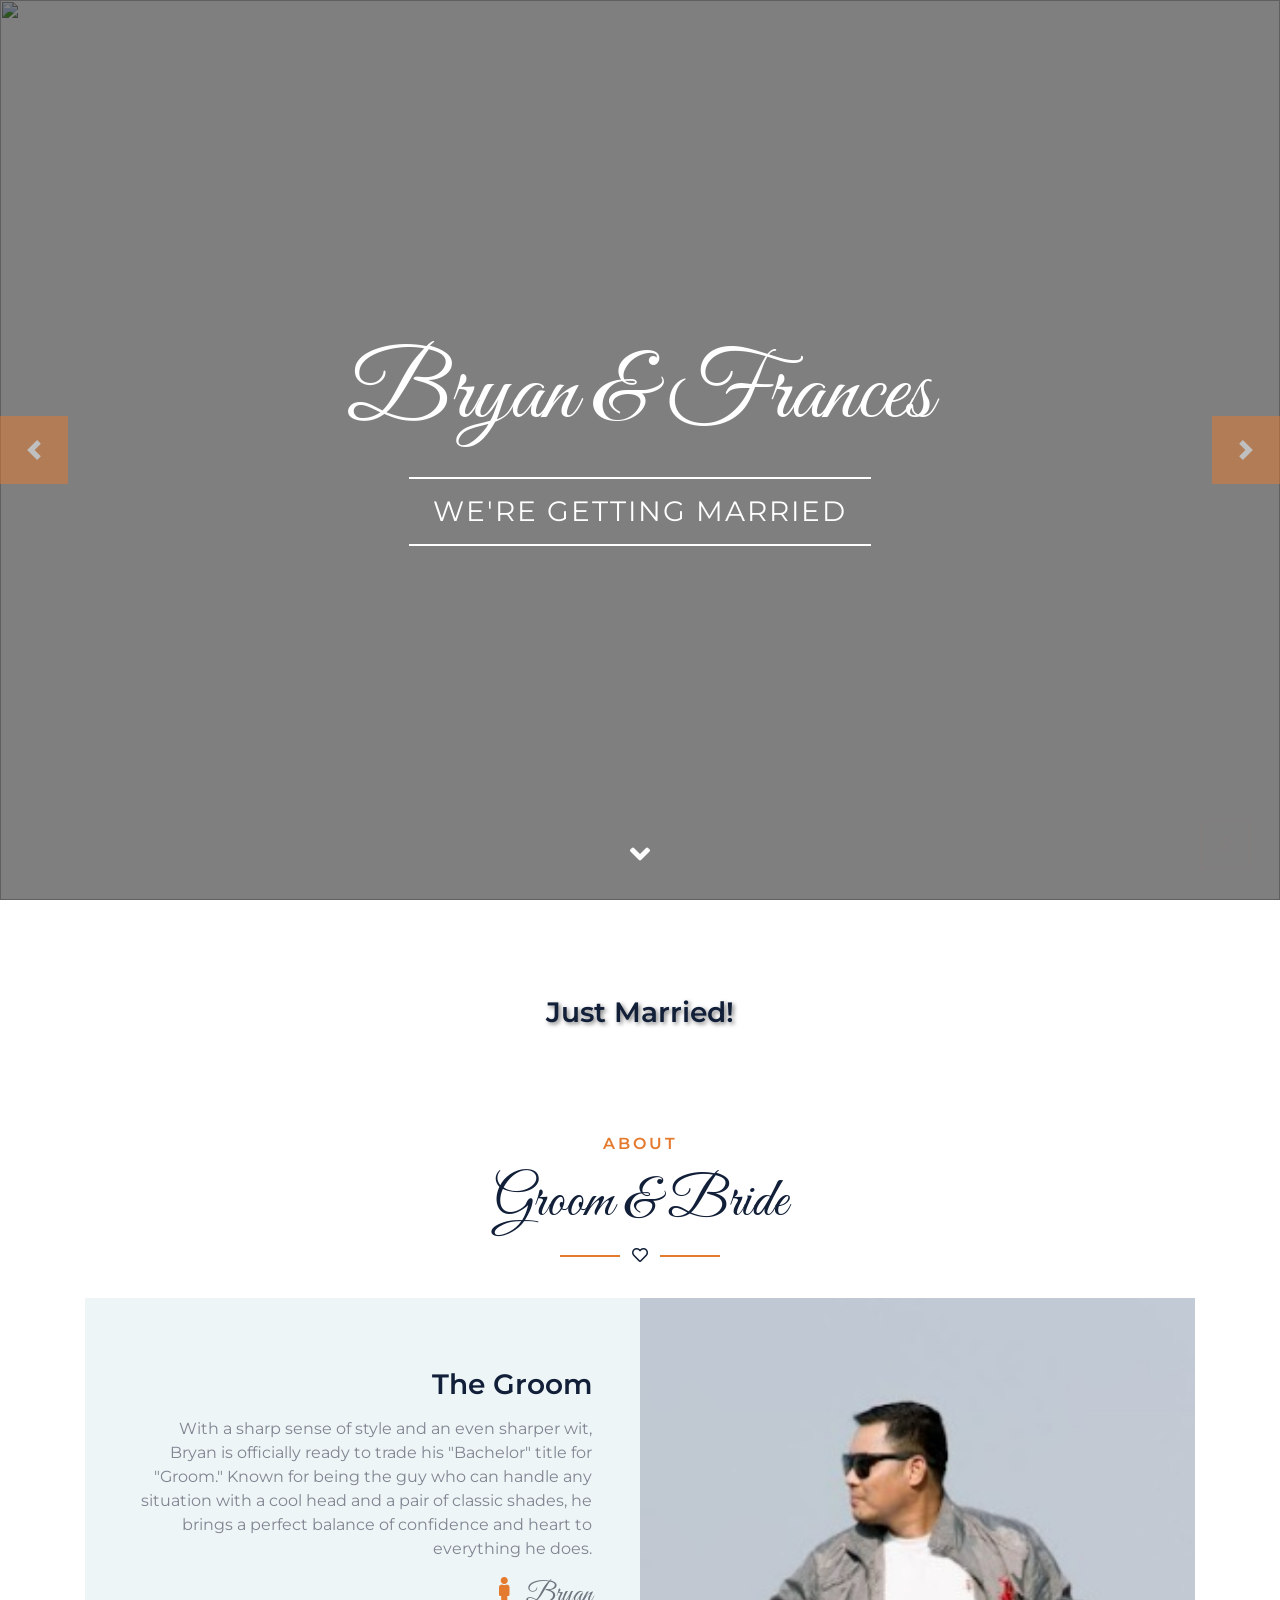
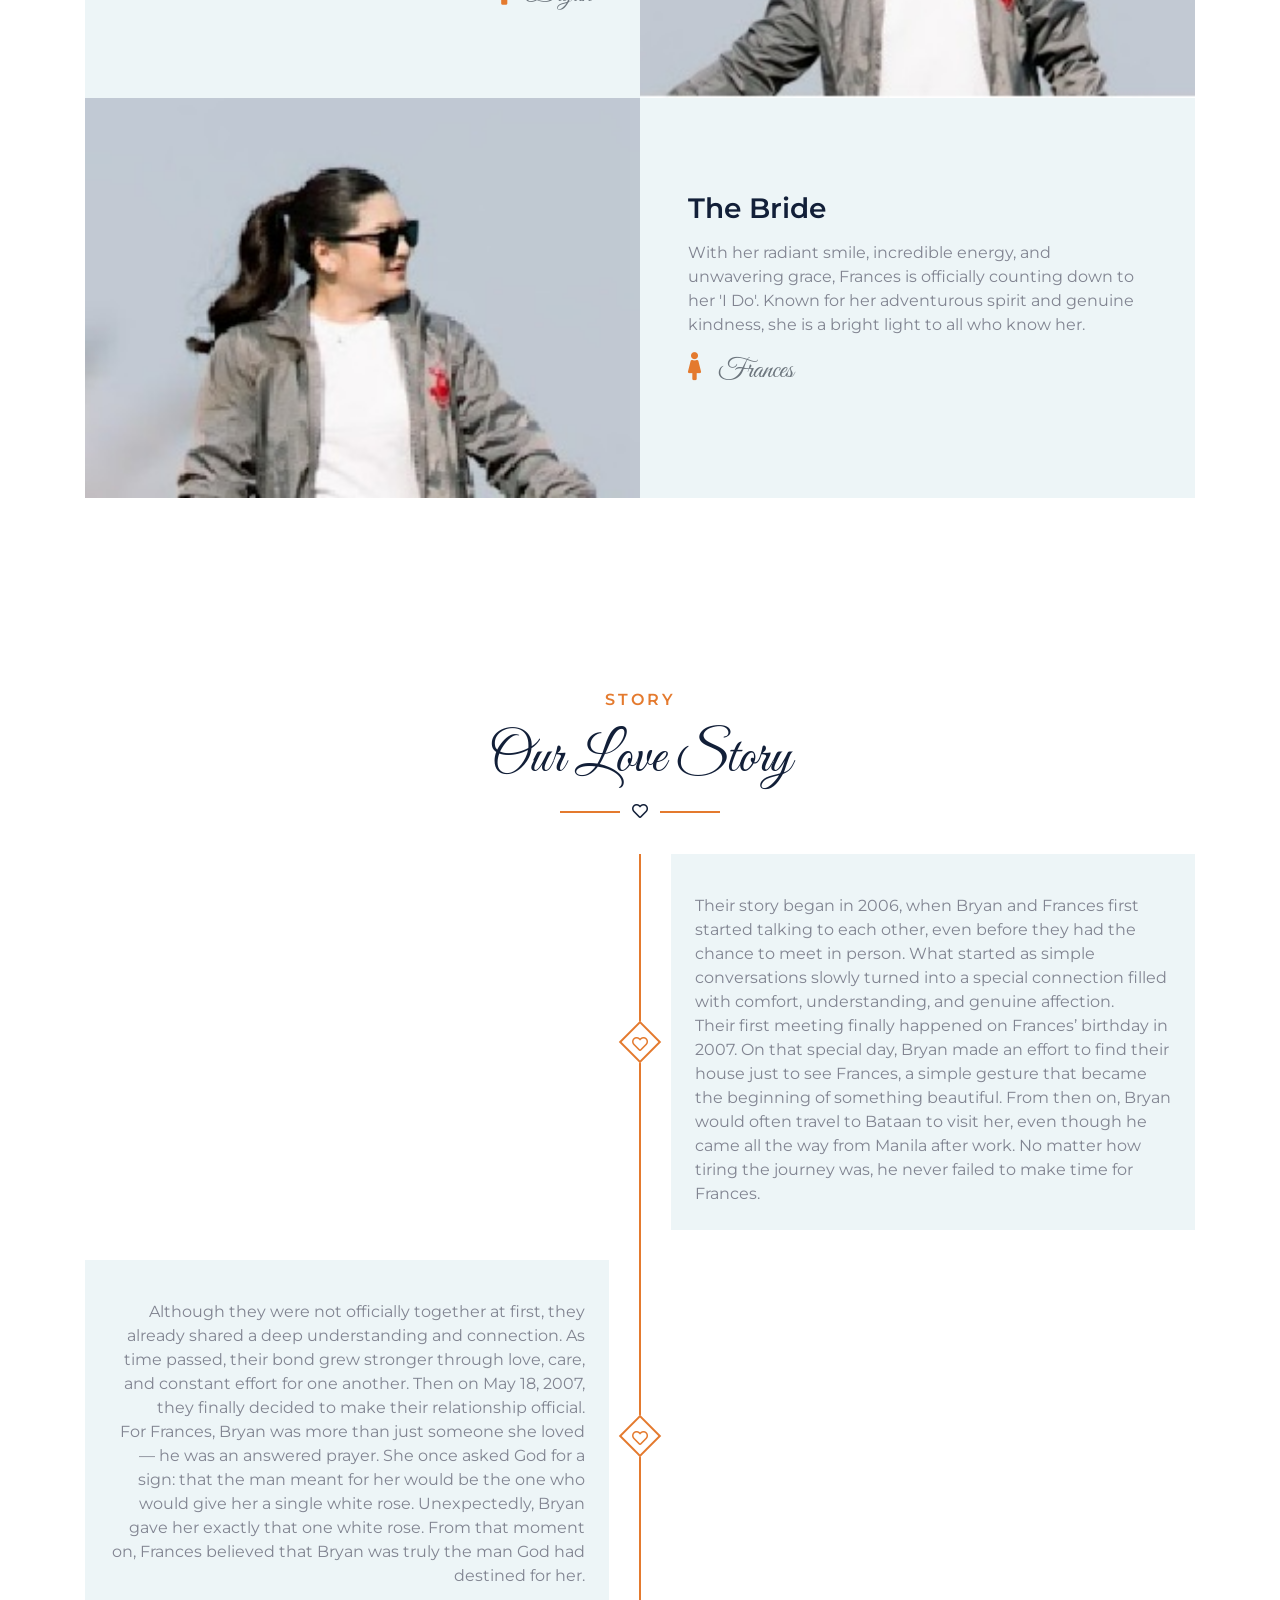
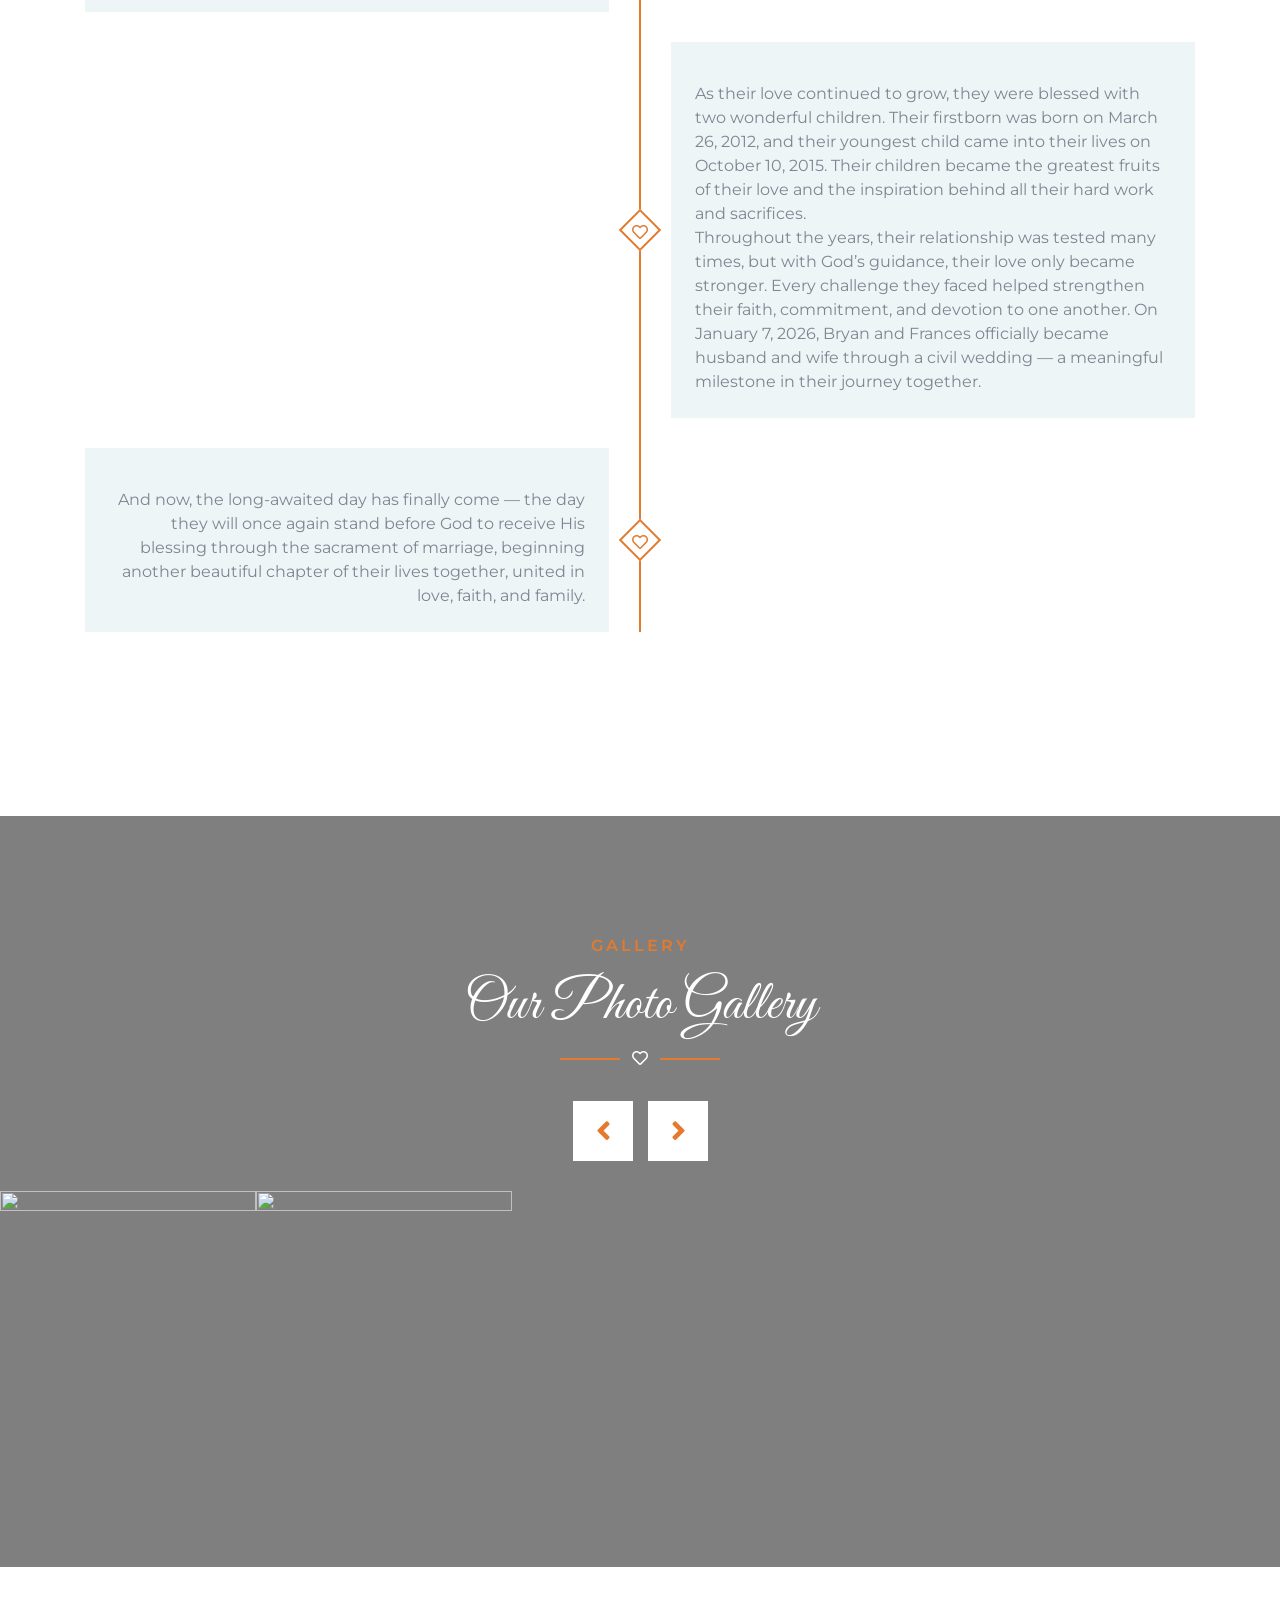
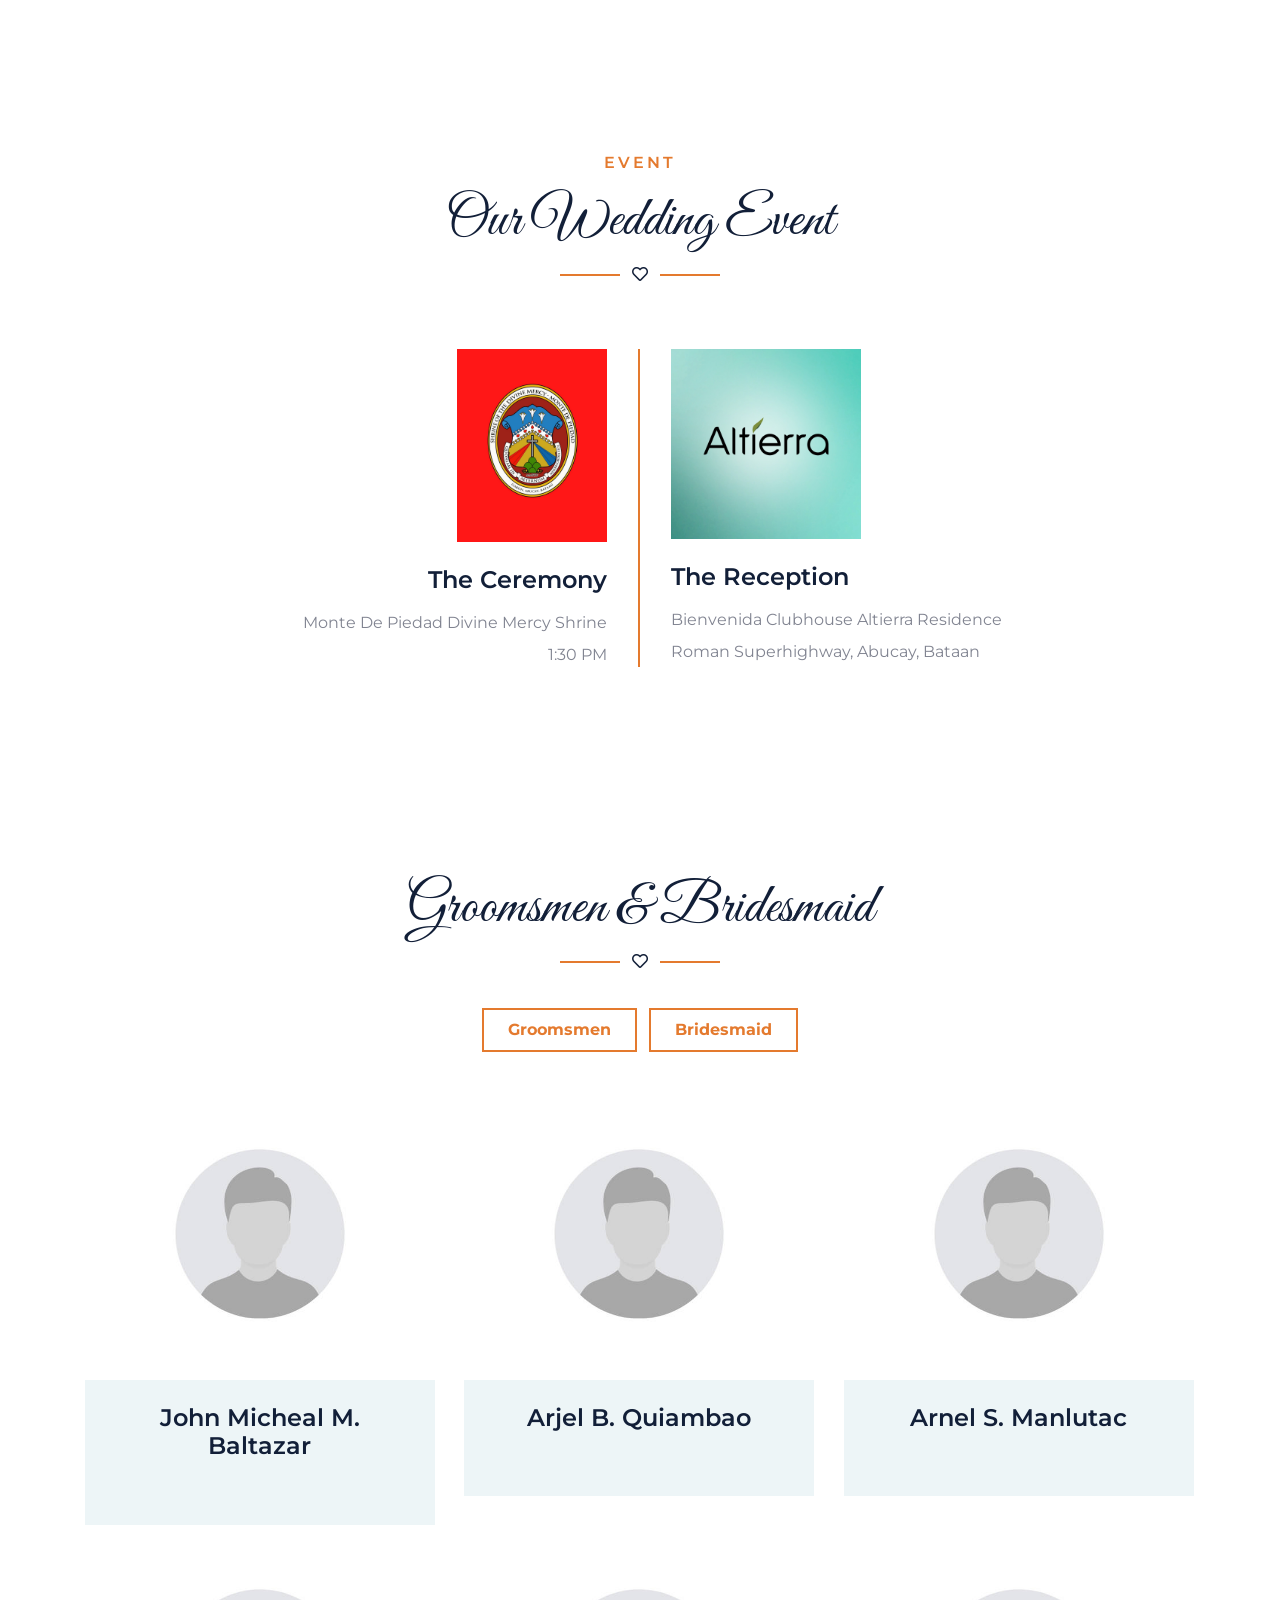
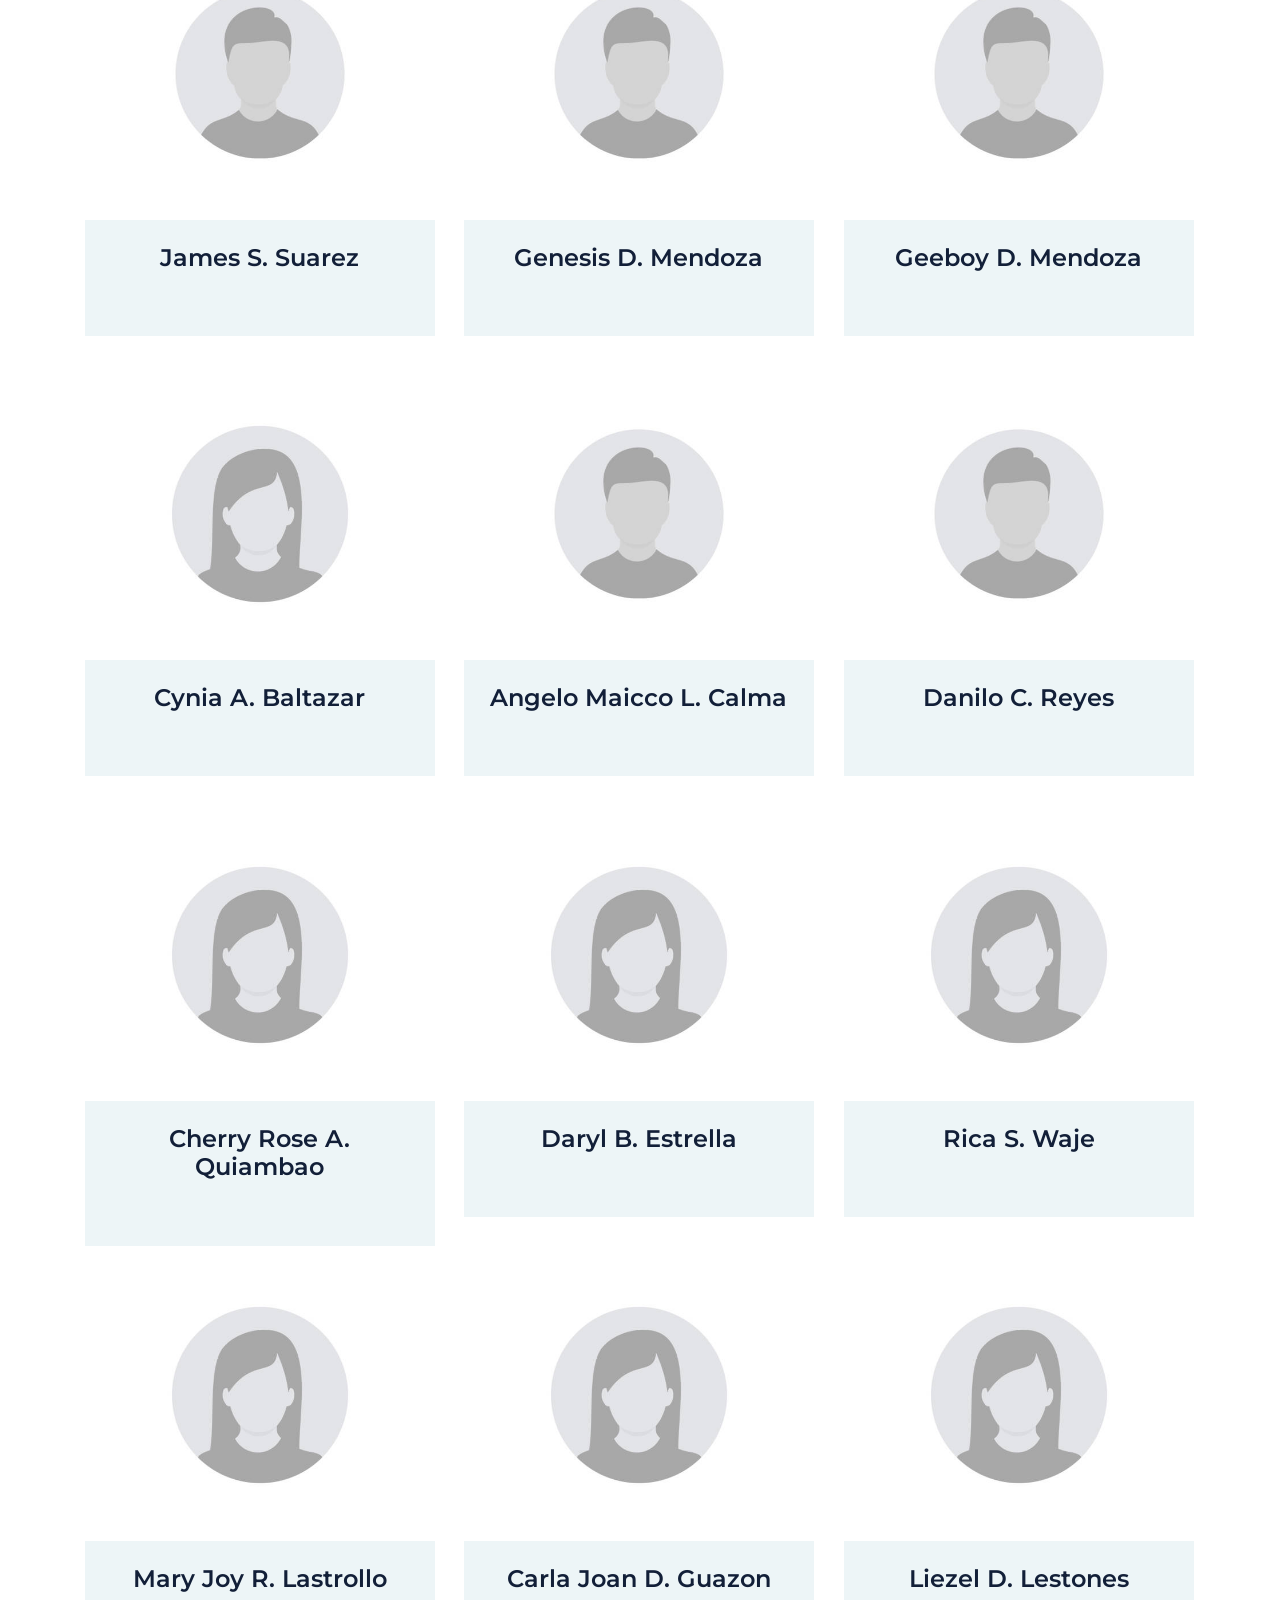
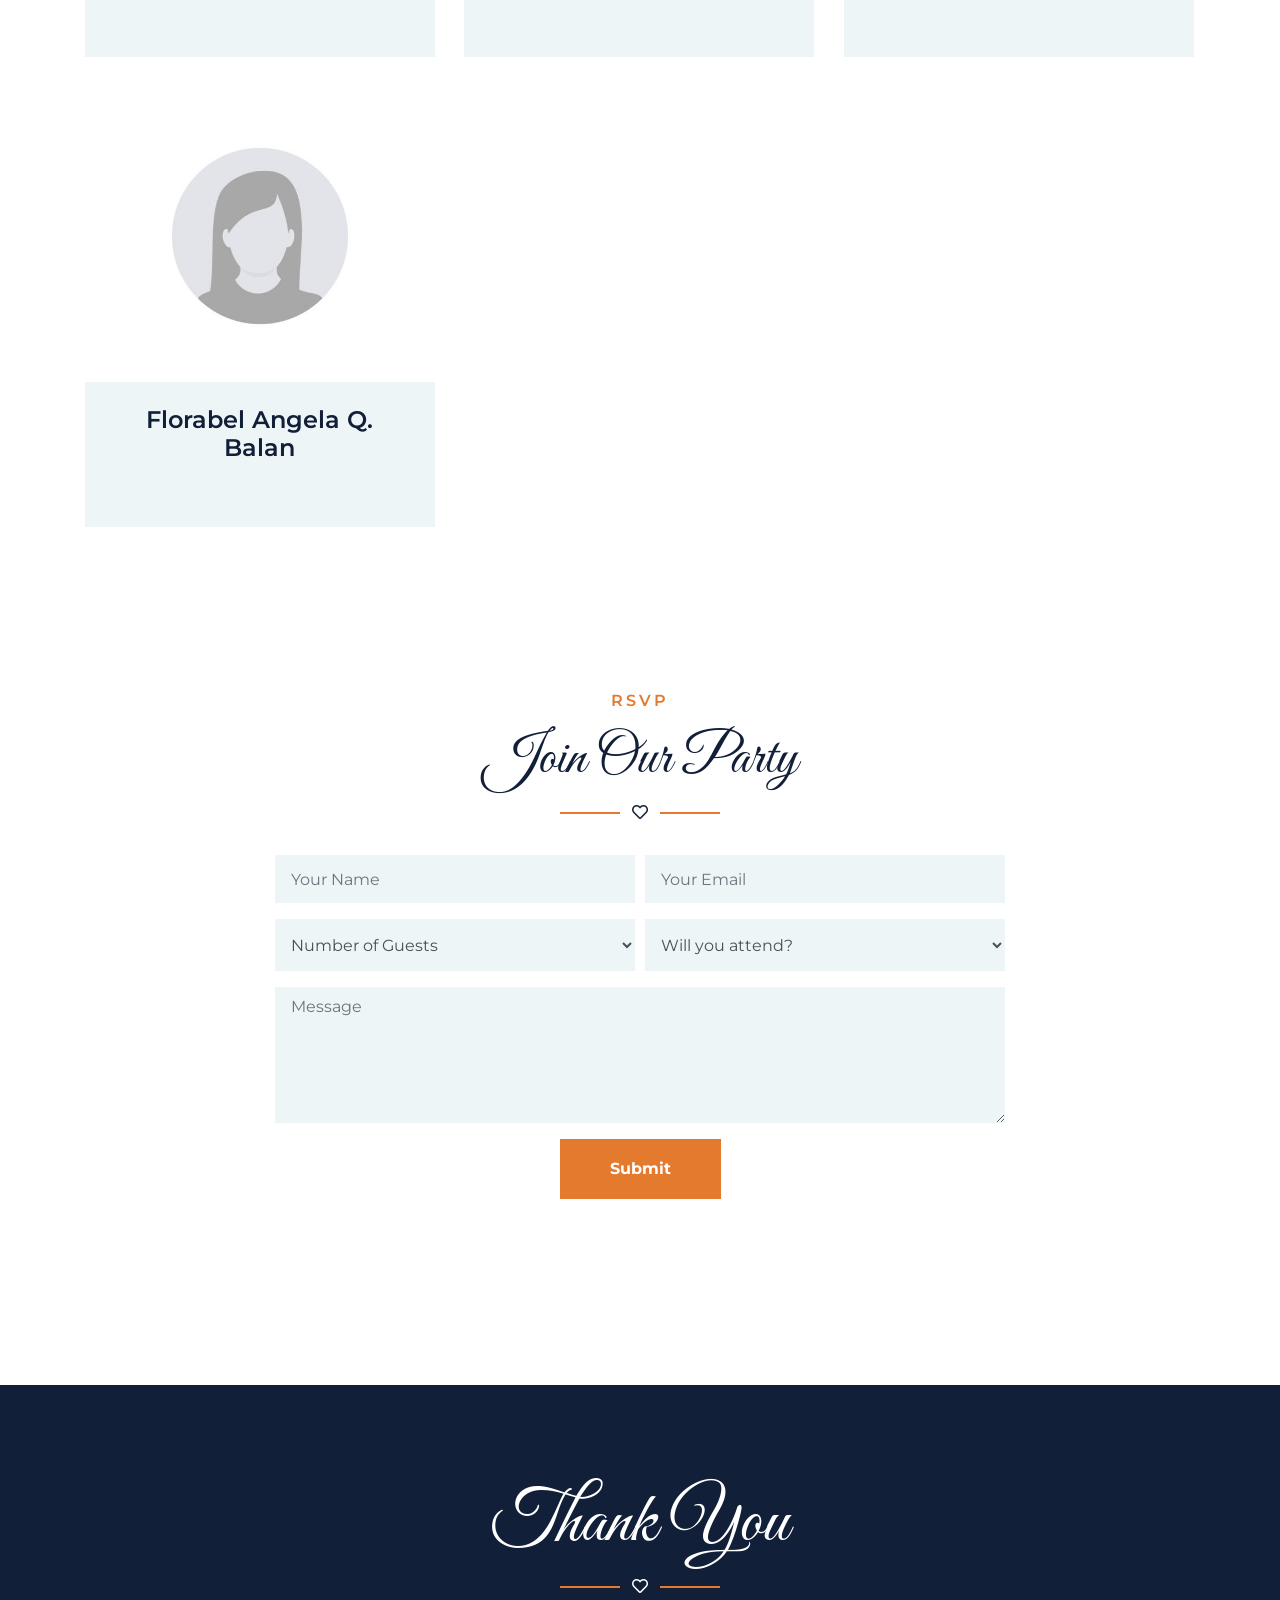
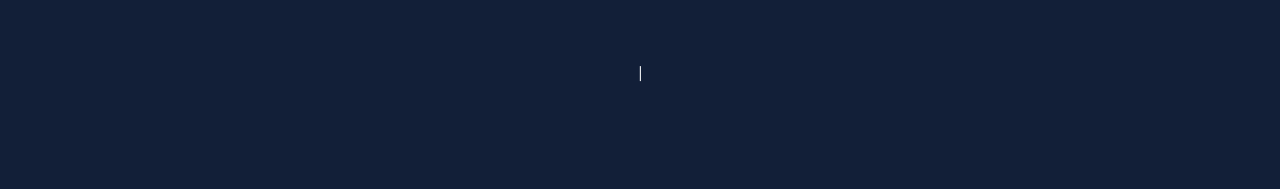
==== index.html @ 622b3a47 "Add RSVP wedding website files" ====
<!DOCTYPE html>
<html lang="en">

<head>
    <meta charset="utf-8">
    <title>Bryan & Frances Wedding Website</title>
    <meta content="width=device-width, initial-scale=1.0" name="viewport">
    <meta content="Free HTML Templates" name="keywords">
    <meta content="Free HTML Templates" name="description">

    <!-- Favicon -->
    <link href="img/favicon.ico" rel="icon">

    <!-- Google Web Fonts -->
    <link rel="preconnect" href="https://fonts.gstatic.com">
    <link href="https://fonts.googleapis.com/css2?family=Great+Vibes&family=Montserrat:wght@400;600&display=swap" rel="stylesheet"> 

    <!-- Font Awesome -->
    <link href="https://cdnjs.cloudflare.com/ajax/libs/font-awesome/5.10.0/css/all.min.css" rel="stylesheet">

    <!-- Libraries Stylesheet -->
    <link href="lib/owlcarousel/assets/owl.carousel.min.css" rel="stylesheet">
    <link href="lib/lightbox/css/lightbox.min.css" rel="stylesheet">
    

    <!-- Customized Bootstrap Stylesheet -->
    <link href="css/style.css" rel="stylesheet">

    <!-- Responsive overrides (must load AFTER style.css) -->
    <link href="css/responsive.css" rel="stylesheet">
</head>

<body data-spy="scroll" data-target=".navbar" data-offset="51">
    <!-- Navbar Start -->
    <nav class="navbar fixed-top shadow-sm navbar-expand-lg bg-dark navbar-dark py-3 py-lg-0 px-lg-5">
        <a href="index.html" class="navbar-brand d-block d-lg-none">
            <h1 class="font-secondary text-white mb-n2">Bryan <span class="text-primary">&</span> Frances</h1>
        </a>
        <button type="button" class="navbar-toggler" data-toggle="collapse" data-target="#navbarCollapse">
            <span class="navbar-toggler-icon"></span>
        </button>
        <div class="collapse navbar-collapse justify-content-between" id="navbarCollapse">
            <div class="navbar-nav ml-auto py-0">
                <a href="#home" class="nav-item nav-link active">Home</a>
                <a href="#about" class="nav-item nav-link">About</a>
                <a href="#story" class="nav-item nav-link">Story</a>
                <a href="#gallery" class="nav-item nav-link">Gallery</a>
            </div>
            <a href="index.html" class="navbar-brand mx-5 d-none d-lg-block">
                <h1 class="font-secondary text-white mb-n2">Byran <span class="text-primary">&</span> Frances</h1>
            </a>
            <div class="navbar-nav mr-auto py-0">
                <a href="#family" class="nav-item nav-link">Family</a>
                <a href="#event" class="nav-item nav-link">Event</a>
                <a href="#rsvp" class="nav-item nav-link">RSVP</a>
                <a href="#contact" class="nav-item nav-link"></a>
            </div>
        </div>
    </nav>
    <!-- Navbar End -->


    <!-- Carousel Start -->
    <div class="container-fluid p-0 mb-5 pb-5" id="home">
        <div id="header-carousel" class="carousel slide carousel-fade" data-ride="carousel">
            <div class="carousel-inner">
                <div class="carousel-item position-relative active" style="height: 100vh; min-height: 400px;">
                    <img class="position-absolute w-100 h-100" src="img/zxc.jpg" style="object-fit: cover;">
                    <div class="carousel-caption d-flex flex-column align-items-center justify-content-center">
                        <div class="p-3" style="max-width: 900px;">
                            <h1 class="display-1 font-secondary text-white mt-n3 mb-md-4">Bryan & Frances</h1>
                            <div class="d-inline-block border-top border-bottom border-light py-3 px-4">
                                <h3 class="text-uppercase font-weight-normal text-white m-0" style="letter-spacing: 2px;">We're getting married</h3>
                            </div>
                            
                        </div>
                    </div>
                </div>
                <div class="carousel-item position-relative" style="height: 100vh; min-height: 400px;">
                    <img class="position-absolute w-100 h-100" src="img/qwe.jpg" style="object-fit: cover;">
                    <div class="carousel-caption d-flex flex-column align-items-center justify-content-center">
                        <div class="p-3" style="max-width: 900px;">
                            <h1 class="display-1 font-secondary text-white mt-n3 mb-md-4">Bryan & Frances</h1>
                            <div class="d-inline-block border-top border-bottom border-light py-3 px-4">
                                <h3 class="text-uppercase font-weight-normal text-white m-0" style="letter-spacing: 2px;">We're getting married</h3>
                            </div>
                            
                        </div>
                    </div>
                </div>
            </div>
            <a class="carousel-control-prev justify-content-start" href="#header-carousel" data-slide="prev">
                <div class="btn btn-primary px-0" style="width: 68px; height: 68px;">
                    <span class="carousel-control-prev-icon mt-3"></span>
                </div>
            </a>
            <a class="carousel-control-next justify-content-end" href="#header-carousel" data-slide="next">
                <div class="btn btn-primary px-0" style="width: 68px; height: 68px;">
                    <span class="carousel-control-next-icon mt-3"></span>
                </div>
            </a>
        </div>
    </div>
    <!-- Carousel End -->


    <!-- Video Modal Start -->
    <div class="modal fade" id="videoModal" tabindex="-1" role="dialog" aria-labelledby="exampleModalLabel" aria-hidden="true">
        <div class="modal-dialog" role="document">
            <div class="modal-content">
                <div class="modal-body">
                    <button type="button" class="close" data-dismiss="modal" aria-label="Close">
                        <span aria-hidden="true">&times;</span>
                    </button>        
                    <!-- 16:9 aspect ratio -->
                    <div class="embed-responsive embed-responsive-16by9">
                        <iframe class="embed-responsive-item" src="" id="video"  allowscriptaccess="always" allow="autoplay"></iframe>
                    </div>
                </div>
            </div>
        </div>
    </div>
    <!-- Video Modal End -->
    <div class="wedding-countdown">
    <div class="timer-box">
        <span id="days">00</span>
        <p>Days</p>
    </div>
    <div class="timer-box">
        <span id="hours">00</span>
        <p>Hours</p>
    </div>
    <div class="timer-box">
        <span id="minutes">00</span>
        <p>Mins</p>
    </div>
    <div class="timer-box">
        <span id="seconds">00</span>
        <p>Secs</p>
    </div>
</div>

    <!-- About Start -->
    <div class="container-fluid py-5" id="about">
        <div class="container py-5">
            <div class="section-title position-relative text-center">
                <h6 class="text-uppercase text-primary mb-3" style="letter-spacing: 3px;">About</h6>
                <h1 class="font-secondary display-4">Groom & Bride</h1>
                <i class="far fa-heart text-dark"></i>
            </div>
            <div class="row m-0 mb-4 mb-md-0 pb-2 pb-md-0">
                <div class="col-md-6 p-0 text-center text-md-right">
                    <div class="h-100 d-flex flex-column justify-content-center bg-secondary p-5">
                        <h3 class="mb-3">The Groom</h3>
                        <p>With a sharp sense of style and an even sharper wit, Bryan is officially ready to trade his "Bachelor" title for "Groom." Known for being the guy who can handle any situation with a cool head and a pair of classic shades, he brings a perfect balance of confidence and heart to everything he does.</p>
                        <h3 class="font-secondary font-weight-normal text-muted mb-3"><i class="fa fa-male text-primary pr-3"></i>Bryan</h3>
                        <div class="position-relative">
                            
                        </div>
                    </div>
                </div>
                <div class="col-md-6 p-0" style="min-height: 400px;">
                    <img class="position-absolute w-100 h-100" src="img/groom.jpg" style="object-fit: cover;">
                </div>
            </div>
            <div class="row m-0">
                <div class="col-md-6 p-0" style="min-height: 400px;">
                    <img class="position-absolute w-100 h-100" src="img/bride.png" style="object-fit: cover;">
                </div>
                <div class="col-md-6 p-0 text-center text-md-left">
                    <div class="h-100 d-flex flex-column justify-content-center bg-secondary p-5">
                        <h3 class="mb-3">The Bride</h3>
                        <p>With her radiant smile, incredible energy, and unwavering grace, Frances is officially counting down to her 'I Do'. Known for her adventurous spirit and genuine kindness, she is a bright light to all who know her.</p>
                        <h3 class="font-secondary font-weight-normal text-muted mb-3"><i class="fa fa-female text-primary pr-3"></i>Frances</h3>
                        <div class="position-relative">
                            
                        </div>
                    </div>
                </div>
            </div>
        </div>
    </div>
    <!-- About End -->


    <!-- Story Start -->
    <div class="container-fluid py-5" id="story">
        <div class="container pt-5 pb-3">
            <div class="section-title position-relative text-center">
                <h6 class="text-uppercase text-primary mb-3" style="letter-spacing: 3px;">Story</h6>
                <h1 class="font-secondary display-4">Our Love Story</h1>
                <i class="far fa-heart text-dark"></i>
            </div>
            <div class="container timeline position-relative p-0">
                <div class="row">
                    <div class="col-md-6 text-center text-md-right">
                        <img class="img-fluid mr-md-3" src="img/zzz.jpg" alt="">
                    </div>
                    <div class="col-md-6 text-center text-md-left">
                        <div class="h-100 d-flex flex-column justify-content-center bg-secondary p-4 ml-md-3">
                            <h4 class="mb-2"></h4>
                            <p class="text-uppercase mb-2"></p>
                            <p class="m-0">Their story began in 2006, when Bryan and Frances first started talking to each other, even before they had the chance to meet in person. What started as simple conversations slowly turned into a special connection filled with comfort, understanding, and genuine affection.</p>
                            <p class="m-0">Their first meeting finally happened on Frances’ birthday in 2007. On that special day, Bryan made an effort to find their house just to see Frances, a simple gesture that became the beginning of something beautiful. From then on, Bryan would often travel to Bataan to visit her, even though he came all the way from Manila after work. No matter how tiring the journey was, he never failed to make time for Frances.</p>
                        </div>
                    </div>
                </div>
                <div class="row">
                    <div class="col-md-6 text-center text-md-right">
                        <div class="h-100 d-flex flex-column justify-content-center bg-secondary p-4 mr-md-3">
                            <h4 class="mb-2"></h4>
                            <p class="text-uppercase mb-2"></p>
                            <p class="m-0">Although they were not officially together at first, they already shared a deep understanding and connection. As time passed, their bond grew stronger through love, care, and constant effort for one another. Then on May 18, 2007, they finally decided to make their relationship official.</p>
                            <p class="m-0">For Frances, Bryan was more than just someone she loved — he was an answered prayer. She once asked God for a sign: that the man meant for her would be the one who would give her a single white rose. Unexpectedly, Bryan gave her exactly that one white rose. From that moment on, Frances believed that Bryan was truly the man God had destined for her.</p>
                        </div>
                    </div>
                    <div class="col-md-6 text-center text-md-left">
                        <img class="img-fluid ml-md-3" src="img/aaa.jpg" alt="">
                    </div>
                </div>
                <div class="row">
                    <div class="col-md-6 text-center text-md-right">
                        <img class="img-fluid mr-md-3" src="img/qqq.jpg" alt="">
                    </div>
                    <div class="col-md-6 text-center text-md-left">
                        <div class="h-100 d-flex flex-column justify-content-center bg-secondary p-4 ml-md-3">
                            <h4 class="mb-2"></h4>
                            <p class="text-uppercase mb-2"></p>
                            <p class="m-0">As their love continued to grow, they were blessed with two wonderful children. Their firstborn was born on March 26, 2012, and their youngest child came into their lives on October 10, 2015. Their children became the greatest fruits of their love and the inspiration behind all their hard work and sacrifices.</p>
                            <p class="m-0">Throughout the years, their relationship was tested many times, but with God’s guidance, their love only became stronger. Every challenge they faced helped strengthen their faith, commitment, and devotion to one another. On January 7, 2026, Bryan and Frances officially became husband and wife through a civil wedding — a meaningful milestone in their journey together.</p>
                        </div>
                    </div>
                </div>
                <div class="row">
                    <div class="col-md-6 text-center text-md-right">
                        <div class="h-100 d-flex flex-column justify-content-center bg-secondary p-4 mr-md-3">
                            <h4 class="mb-2"></h4>
                            <p class="text-uppercase mb-2"></p>
                            <p class="m-0">And now, the long-awaited day has finally come — the day they will once again stand before God to receive His blessing through the sacrament of marriage, beginning another beautiful chapter of their lives together, united in love, faith, and family.</p>
                        </div>
                    </div>
                    <div class="col-md-6 text-center text-md-left">
                        <img class="img-fluid ml-md-3" src="img/111.jpg" alt="">
                    </div>
                </div>
            </div>
        </div>
    </div>
    <!-- Story End -->


    <!-- Gallery Start -->
    <div class="container-fluid bg-gallery" id="gallery" style="padding: 120px 0; margin: 90px 0;">
        <div class="section-title position-relative text-center" style="margin-bottom: 120px;">
            <h6 class="text-uppercase text-primary mb-3" style="letter-spacing: 3px;">Gallery</h6>
            <h1 class="font-secondary display-4 text-white">Our Photo Gallery</h1>
            <i class="far fa-heart text-white"></i>
        </div>
        <div class="owl-carousel gallery-carousel">
            <div class="gallery-item">
                <img class="img-fluid w-100" src="img/gallery-1.jpg" height="25" width="25" alt="">
                <a href="img/gallery-1.jpg" data-lightbox="gallery">
                    <i class="fa fa-2x fa-plus text-white"></i>
                </a>
            </div>
            <div class="gallery-item">
                <img class="img-fluid w-100" src="img/gallery-2.jpg" height="100" width="100" alt="">
                <a href="img/gallery-2.jpg" data-lightbox="gallery">
                    <i class="fa fa-2x fa-plus text-white"></i>
                </a>
            </div>
            <div class="gallery-item">
                <img class="img-fluid w-100" src="img/gallery-3.jpg" alt="">
                <a href="img/gallery-3.jpg" data-lightbox="gallery">
                    <i class="fa fa-2x fa-plus text-white"></i>
                </a>
            </div>
            <div class="gallery-item">
                <img class="img-fluid w-100" src="img/gallery-4.jpg" alt="">
                <a href="img/gallery-4.jpg" data-lightbox="gallery">
                    <i class="fa fa-2x fa-plus text-white"></i>
                </a>
            </div>
            <div class="gallery-item">
                <img class="img-fluid w-100" src="img/gallery-5.jpg" alt="">
                <a href="img/gallery-5.jpg" data-lightbox="gallery">
                    <i class="fa fa-2x fa-plus text-white"></i>
                </a>
            </div>
            <div class="gallery-item">
                <img class="img-fluid w-100" src="img/gallery-6.jpg" alt="">
                <a href="img/gallery-6.jpg" data-lightbox="gallery">
                    <i class="fa fa-2x fa-plus text-white"></i>
                </a>
            </div>
        </div>
    </div>
    <!-- Gallery End -->


    <!-- Event Start -->
    <div class="container-fluid py-5" id="event">
        <div class="container py-5">
            <div class="section-title position-relative text-center">
                <h6 class="text-uppercase text-primary mb-3" style="letter-spacing: 3px;">Event</h6>
                <h1 class="font-secondary display-4">Our Wedding Event</h1>
                <i class="far fa-heart text-dark"></i>
            </div>
            <div class="row justify-content-center">
                <div class="col-md-6 text-center">
                    <h5 class="font-weight-normal text-muted mb-3 pb-3"></h5>
                </div>
            </div>
            <div class="row">
                <div class="col-md-6 border-right border-primary">
                    <div class="text-center text-md-right mr-md-3 mb-4 mb-md-0">
                        <img class="img-fluid mb-4" src="img/123.jpg" height="100" width="150" alt="">
                        <h4 class="mb-3">The Ceremony</h4>
                        <p class="mb-2">Monte De Piedad Divine Mercy Shrine</p>
                        <p class="mb-0">1:30 PM</p>
                    </div>
                </div>
                <div class="col-md-6">
                    <div class="text-center text-md-left ml-md-3">
                        <img class="img-fluid mb-4" src="img/456.jpg" height="100" width="190" alt="">
                        <h4 class="mb-3">The Reception</h4>
                        <p class="mb-2">Bienvenida Clubhouse Altierra Residence</p>
                        <p class="mb-0">Roman Superhighway, Abucay, Bataan</p>
                    </div>
                </div>
            </div>
        </div>
    </div>
    <!-- Event End -->


    <!-- Friends & Family Start -->
    <div class="container-fluid py-5" id="family">
        <div class="container pt-5 pb-3">
            <div class="section-title position-relative text-center">
                <h6 class="text-uppercase text-primary mb-3" style="letter-spacing: 3px;"></h6>
                <h1 class="font-secondary display-4">Groomsmen & Bridesmaid</h1>
                <i class="far fa-heart text-dark"></i>
            </div>
            <div class="row">
                <div class="col-12 text-center mb-2">
                    <ul class="list-inline mb-4" id="portfolio-flters">
                        <li class="btn btn-outline-primary font-weight-bold m-1 py-2 px-4" data-filter=".first">Groomsmen</li>
                        <li class="btn btn-outline-primary font-weight-bold m-1 py-2 px-4" data-filter=".second">Bridesmaid</li>
                    </ul>
                </div>
            </div>
            <div class="row portfolio-container">
                <div class="col-lg-4 col-md-6 mb-4 portfolio-item first">
                    <div class="position-relative mb-2">
                        <img class="img-fluid w-100" src="img/prof-1.jpg" height="25" width="25" alt="">
                        <div class="bg-secondary text-center p-4">
                            <h4 class="mb-3">John Micheal M. Baltazar</h4>
                            <p class="text-uppercase"></p>
                            <div class="d-inline-block">
                                
                            </div>
                        </div>
                    </div>
                </div>
                <div class="col-lg-4 col-md-6 mb-4 portfolio-item first">
                    <div class="position-relative mb-2">
                        <img class="img-fluid w-100" src="img/prof-1.jpg" height="25" width="25" alt="">
                        <div class="bg-secondary text-center p-4">
                            <h4 class="mb-3">Arjel B. Quiambao</h4>
                            <p class="text-uppercase"></p>
                            <div class="d-inline-block">
                                
                            </div>
                        </div>
                    </div>
                </div>
                <div class="col-lg-4 col-md-6 mb-4 portfolio-item first">
                    <div class="position-relative mb-2">
                       <img class="img-fluid w-100" src="img/prof-1.jpg" height="25" width="25" alt="">
                        <div class="bg-secondary text-center p-4">
                            <h4 class="mb-3">Arnel S. Manlutac</h4>
                            <p class="text-uppercase"></p>
                            <div class="d-inline-block">
                                
                            </div>
                        </div>
                    </div>
                </div>
                <div class="col-lg-4 col-md-6 mb-4 portfolio-item first">
                    <div class="position-relative mb-2">
                        <img class="img-fluid w-100" src="img/prof-1.jpg" height="25" width="25" alt="">
                        <div class="bg-secondary text-center p-4">
                            <h4 class="mb-3">James S. Suarez</h4>
                            <p class="text-uppercase"></p>
                            <div class="d-inline-block">
                                
                            </div>
                        </div>
                    </div>
                </div>
                <div class="col-lg-4 col-md-6 mb-4 portfolio-item first">
                    <div class="position-relative mb-2">
                        <img class="img-fluid w-100" src="img/prof-1.jpg" height="25" width="25" alt="">
                        <div class="bg-secondary text-center p-4">
                            <h4 class="mb-3">Genesis D. Mendoza</h4>
                            <p class="text-uppercase"></p>
                            <div class="d-inline-block">
                               
                            </div>
                        </div>
                    </div>
                </div>
                <div class="col-lg-4 col-md-6 mb-4 portfolio-item first">
                    <div class="position-relative mb-2">
                        <img class="img-fluid w-100" src="img/prof-1.jpg" height="25" width="25" alt="">
                        <div class="bg-secondary text-center p-4">
                            <h4 class="mb-3">Geeboy D. Mendoza</h4>
                            <p class="text-uppercase"></p>
                            <div class="d-inline-block">
                            </div>
                        </div>
                    </div>
                </div>
                <div class="col-lg-4 col-md-6 mb-4 portfolio-item second">
                    <div class="position-relative mb-2">
                        <img class="img-fluid w-100" src="img/prof-2.jpg" height="15" width="15" alt="">
                        <div class="bg-secondary text-center p-4">
                            <h4 class="mb-3">Cynia A. Baltazar</h4>
                            <p class="text-uppercase"></p>
                            <div class="d-inline-block">
                            </div>
                        </div>
                    </div>
                </div>
                <div class="col-lg-4 col-md-6 mb-4 portfolio-item first">
                    <div class="position-relative mb-2">
                        <img class="img-fluid w-100" src="img/prof-1.jpg" height="25" width="25" alt="">
                        <div class="bg-secondary text-center p-4">
                            <h4 class="mb-3">Angelo Maicco L. Calma</h4>
                            <p class="text-uppercase"></p>
                            <div class="d-inline-block">
                            </div>
                        </div>
                    </div>
                </div>
                <div class="col-lg-4 col-md-6 mb-4 portfolio-item first">
                    <div class="position-relative mb-2">
                        <img class="img-fluid w-100" src="img/prof-1.jpg" height="25" width="25" alt="">
                        <div class="bg-secondary text-center p-4">
                            <h4 class="mb-3">Danilo C. Reyes</h4>
                            <p class="text-uppercase"></p>
                            <div class="d-inline-block">
                            </div>
                        </div>
                    </div>
                </div>
                <div class="col-lg-4 col-md-6 mb-4 portfolio-item second">
                    <div class="position-relative mb-2">
                        <img class="img-fluid w-100" src="img/prof-2.jpg" height="25" width="25" alt="">
                        <div class="bg-secondary text-center p-4">
                            <h4 class="mb-3">Cherry Rose A. Quiambao</h4>
                            <p class="text-uppercase"></p>
                            <div class="d-inline-block">
                            </div>
                        </div>
                        </div>
                    </div>
                    <div class="col-lg-4 col-md-6 mb-4 portfolio-item second">
                    <div class="position-relative mb-2">
                        <img class="img-fluid w-100" src="img/prof-2.jpg" height="25" width="25" alt="">
                        <div class="bg-secondary text-center p-4">
                            <h4 class="mb-3">Daryl B. Estrella</h4>
                            <p class="text-uppercase"></p>
                            <div class="d-inline-block">
                            </div>
                        </div>
                        </div>
                    </div>
                    <div class="col-lg-4 col-md-6 mb-4 portfolio-item second">
                    <div class="position-relative mb-2">
                        <img class="img-fluid w-100" src="img/prof-2.jpg" height="25" width="25" alt="">
                        <div class="bg-secondary text-center p-4">
                            <h4 class="mb-3">Rica S. Waje</h4>
                            <p class="text-uppercase"></p>
                            <div class="d-inline-block">
                            </div>
                        </div>
                        </div>
                    </div>
                    <div class="col-lg-4 col-md-6 mb-4 portfolio-item second">
                    <div class="position-relative mb-2">
                        <img class="img-fluid w-100" src="img/prof-2.jpg" height="25" width="25" alt="">
                        <div class="bg-secondary text-center p-4">
                            <h4 class="mb-3">Mary Joy R. Lastrollo</h4>
                            <p class="text-uppercase"></p>
                            <div class="d-inline-block">
                            </div>
                        </div>
                        </div>
                    </div>
                    <div class="col-lg-4 col-md-6 mb-4 portfolio-item second">
                    <div class="position-relative mb-2">
                        <img class="img-fluid w-100" src="img/prof-2.jpg" height="25" width="25" alt="">
                        <div class="bg-secondary text-center p-4">
                            <h4 class="mb-3">Carla Joan D. Guazon</h4>
                            <p class="text-uppercase"></p>
                            <div class="d-inline-block">
                            </div>
                        </div>
                        </div>
                    </div>
                    <div class="col-lg-4 col-md-6 mb-4 portfolio-item second">
                    <div class="position-relative mb-2">
                        <img class="img-fluid w-100" src="img/prof-2.jpg" height="25" width="25" alt="">
                        <div class="bg-secondary text-center p-4">
                            <h4 class="mb-3">Liezel D. Lestones</h4>
                            <p class="text-uppercase"></p>
                            <div class="d-inline-block">
                            </div>
                        </div>
                        </div>
                    </div>
                    <div class="col-lg-4 col-md-6 mb-4 portfolio-item second">
                    <div class="position-relative mb-2">
                        <img class="img-fluid w-100" src="img/prof-2.jpg" height="25" width="25" alt="">
                        <div class="bg-secondary text-center p-4">
                            <h4 class="mb-3">Florabel Angela Q. Balan</h4>
                            <p class="text-uppercase"></p>
                            <div class="d-inline-block">
                            </div>
                        </div>
                        </div>
                    </div>
                </div>
                </div>
                </div>
                </div>
                
                </div>
                

            </div>
        </div>
    </div>
    <!-- Friends & Family End -->


    <!-- RSVP Start -->
    <div class="container-fluid py-5" id="rsvp">
        <div class="container py-5">
            <div class="section-title position-relative text-center">
                <h6 class="text-uppercase text-primary mb-3" style="letter-spacing: 3px;">RSVP</h6>
                <h1 class="font-secondary display-4">Join Our Party</h1>
                <i class="far fa-heart text-dark"></i>
            </div>
            <div class="row justify-content-center">
                <div class="col-lg-8">
                    <div class="text-center">
                        <form action="https://script.google.com/macros/s/AKfycbzzNhQ83DuPpyS82qiGZHXaktlSOz1ppN1vFXklaAgg-1926hm_Clff7oJOgRL-T6ZMfw/exec" method="POST">
                            <input type="text" name="_honey" style="display:none" tabindex="-1" autocomplete="off"/>
                            <div class="form-row">
                                <div class="form-group col-sm-6">
                                    <input type="text" name="Name" required class="form-control bg-secondary border-0 py-4 px-3" placeholder="Your Name"/>
                                </div>
                                <div class="form-group col-sm-6">
                                    <input type="email" name="Email" required class="form-control bg-secondary border-0 py-4 px-3" placeholder="Your Email"/>
                                </div>
                            </div>
                            <div class="form-row">
                                <div class="form-group col-sm-6">
                                    <select name="Number of Guests" required class="form-control bg-secondary border-0" style="height: 52px;">
                                        <option value="" disabled selected>Number of Guests</option>
                                        <option value="1">1</option>
                                        <option value="2">2</option>
                                        <option value="3">3</option>
                                        <option value="4">4</option>
                                    </select>
                                </div>
                                <div class="form-group col-sm-6">
                                    <select name="Attending" required class="form-control bg-secondary border-0" style="height: 52px;">
                                        <option value="" disabled selected>Will you attend?</option>
                                        <option value="Yes - All Events">Yes, I'll attend all events</option>
                                        <option value="Yes - Wedding Only">Yes, wedding ceremony only</option>
                                        <option value="No">No, I can't make it</option>
                                    </select>
                                </div>
                            </div>
                            <div class="form-group">
                                <textarea name="Message" class="form-control bg-secondary border-0 py-2 px-3" rows="5" placeholder="Message" required="required"></textarea>
                            </div>
                            <div>
                                <button class="btn btn-primary font-weight-bold py-3 px-5" type="submit">Submit</button>
                            </div>
                        </form>
                    </div>
                </div>
            </div>
        </div>
    </div>
    <!-- RSVP End -->


    <!-- Footer Start -->
    <div class="container-fluid bg-dark text-white py-5" id="contact" style="margin-top: 90px;">
        <div class="container text-center py-5">
            <div class="section-title position-relative text-center">
                <h1 class="font-secondary display-3 text-white">Thank You</h1>
                <i class="far fa-heart text-white"></i>
            </div>
            <div class="d-flex justify-content-center mb-4">
                
            </div>
            <div class="d-flex justify-content-center py-2">
                <p class="text-white" href="#"></p>
                <span class="px-3">|</span>
                <p class="text-white" href="#"></p>
            </div>
            
        </div>
    </div>
    <!-- Footer End -->


    <!-- Scroll to Bottom -->
    <i class="fa fa-2x fa-angle-down text-white scroll-to-bottom"></i>

    <!-- Back to Top -->
    <a href="#" class="btn btn-lg btn-outline-primary btn-lg-square back-to-top"><i class="fa fa-angle-double-up"></i></a>


    <!-- JavaScript Libraries -->
    <script src="https://code.jquery.com/jquery-3.4.1.min.js"></script>
    <script src="https://stackpath.bootstrapcdn.com/bootstrap/4.4.1/js/bootstrap.bundle.min.js"></script>
    <script src="lib/easing/easing.min.js"></script>
    <script src="lib/waypoints/waypoints.min.js"></script>
    <script src="lib/owlcarousel/owl.carousel.min.js"></script>
    <script src="lib/isotope/isotope.pkgd.min.js"></script>
    <script src="lib/lightbox/js/lightbox.min.js"></script>

    <!-- Template Javascript -->
    <script src="js/main.js"></script>
</body>

</html>
---- css/style.css ----
/******* Bootstrap Theming ********/
/*!
 * Bootstrap v4.5.3 (https://getbootstrap.com/)
 * Copyright 2011-2020 The Bootstrap Authors
 * Copyright 2011-2020 Twitter, Inc.
 * Licensed under MIT (https://github.com/twbs/bootstrap/blob/main/LICENSE)
 */
:root {
  --blue: #007bff;
  --indigo: #6610f2;
  --purple: #6f42c1;
  --pink: #e83e8c;
  --red: #dc3545;
  --orange: #fd7e14;
  --yellow: #ffc107;
  --green: #28a745;
  --teal: #20c997;
  --cyan: #17a2b8;
  --white: #fff;
  --gray: #6c757d;
  --gray-dark: #343a40;
  --primary: #E47A2E;
  --secondary: #EDF5F7;
  --success: #28a745;
  --info: #17a2b8;
  --warning: #ffc107;
  --danger: #dc3545;
  --light: #FFFFFF;
  --dark: #121F38;
  --breakpoint-xs: 0;
  --breakpoint-sm: 576px;
  --breakpoint-md: 768px;
  --breakpoint-lg: 992px;
  --breakpoint-xl: 1200px;
  --font-family-sans-serif: "Montserrat", sans-serif;
  --font-family-monospace: SFMono-Regular, Menlo, Monaco, Consolas, "Liberation Mono", "Courier New", monospace;
}

*,
*::before,
*::after {
  box-sizing: border-box;
}

html {
  font-family: sans-serif;
  line-height: 1.15;
  -webkit-text-size-adjust: 100%;
  -webkit-tap-highlight-color: rgba(0, 0, 0, 0);
}

article, aside, figcaption, figure, footer, header, hgroup, main, nav, section {
  display: block;
}

body {
  margin: 0;
  font-family: "Montserrat", sans-serif;
  font-size: 1rem;
  font-weight: 400;
  line-height: 1.5;
  color: #818491;
  text-align: left;
  background-color: #FFFFFF;
}

[tabindex="-1"]:focus:not(:focus-visible) {
  outline: 0 !important;
}

hr {
  box-sizing: content-box;
  height: 0;
  overflow: visible;
}

h1, h2, h3, h4, h5, h6 {
  margin-top: 0;
  margin-bottom: 0.5rem;
}

p {
  margin-top: 0;
  margin-bottom: 1rem;
}

abbr[title],
abbr[data-original-title] {
  text-decoration: underline;
  text-decoration: underline dotted;
  cursor: help;
  border-bottom: 0;
  text-decoration-skip-ink: none;
}

address {
  margin-bottom: 1rem;
  font-style: normal;
  line-height: inherit;
}

ol,
ul,
dl {
  margin-top: 0;
  margin-bottom: 1rem;
}

ol ol,
ul ul,
ol ul,
ul ol {
  margin-bottom: 0;
}

dt {
  font-weight: 700;
}

dd {
  margin-bottom: .5rem;
  margin-left: 0;
}

blockquote {
  margin: 0 0 1rem;
}

b,
strong {
  font-weight: bolder;
}

small {
  font-size: 80%;
}

sub,
sup {
  position: relative;
  font-size: 75%;
  line-height: 0;
  vertical-align: baseline;
}

sub {
  bottom: -.25em;
}

sup {
  top: -.5em;
}

a {
  color: #E47A2E;
  text-decoration: none;
  background-color: transparent;
}

a:hover {
  color: #af5617;
  text-decoration: underline;
}

a:not([href]):not([class]) {
  color: inherit;
  text-decoration: none;
}

a:not([href]):not([class]):hover {
  color: inherit;
  text-decoration: none;
}

pre,
code,
kbd,
samp {
  font-family: SFMono-Regular, Menlo, Monaco, Consolas, "Liberation Mono", "Courier New", monospace;
  font-size: 1em;
}

pre {
  margin-top: 0;
  margin-bottom: 1rem;
  overflow: auto;
  -ms-overflow-style: scrollbar;
}

figure {
  margin: 0 0 1rem;
}

img {
  vertical-align: middle;
  border-style: none;
}

svg {
  overflow: hidden;
  vertical-align: middle;
}

table {
  border-collapse: collapse;
}

caption {
  padding-top: 0.75rem;
  padding-bottom: 0.75rem;
  color: #6c757d;
  text-align: left;
  caption-side: bottom;
}

th {
  text-align: inherit;
  text-align: -webkit-match-parent;
}

label {
  display: inline-block;
  margin-bottom: 0.5rem;
}

button {
  border-radius: 0;
}

button:focus {
  outline: 1px dotted;
  outline: 5px auto -webkit-focus-ring-color;
}

input,
button,
select,
optgroup,
textarea {
  margin: 0;
  font-family: inherit;
  font-size: inherit;
  line-height: inherit;
}

button,
input {
  overflow: visible;
}

button,
select {
  text-transform: none;
}

[role="button"] {
  cursor: pointer;
}

select {
  word-wrap: normal;
}

button,
[type="button"],
[type="reset"],
[type="submit"] {
  -webkit-appearance: button;
}

button:not(:disabled),
[type="button"]:not(:disabled),
[type="reset"]:not(:disabled),
[type="submit"]:not(:disabled) {
  cursor: pointer;
}

button::-moz-focus-inner,
[type="button"]::-moz-focus-inner,
[type="reset"]::-moz-focus-inner,
[type="submit"]::-moz-focus-inner {
  padding: 0;
  border-style: none;
}

input[type="radio"],
input[type="checkbox"] {
  box-sizing: border-box;
  padding: 0;
}

textarea {
  overflow: auto;
  resize: vertical;
}

fieldset {
  min-width: 0;
  padding: 0;
  margin: 0;
  border: 0;
}

legend {
  display: block;
  width: 100%;
  max-width: 100%;
  padding: 0;
  margin-bottom: .5rem;
  font-size: 1.5rem;
  line-height: inherit;
  color: inherit;
  white-space: normal;
}

@media (max-width: 1200px) {
  legend {
    font-size: calc(1.275rem + 0.3vw) ;
  }
}

progress {
  vertical-align: baseline;
}

[type="number"]::-webkit-inner-spin-button,
[type="number"]::-webkit-outer-spin-button {
  height: auto;
}

[type="search"] {
  outline-offset: -2px;
  -webkit-appearance: none;
}

[type="search"]::-webkit-search-decoration {
  -webkit-appearance: none;
}

::-webkit-file-upload-button {
  font: inherit;
  -webkit-appearance: button;
}

output {
  display: inline-block;
}

summary {
  display: list-item;
  cursor: pointer;
}

template {
  display: none;
}

[hidden] {
  display: none !important;
}

h1, h2, h3, h4, h5, h6,
.h1, .h2, .h3, .h4, .h5, .h6 {
  margin-bottom: 0.5rem;
  font-weight: 600;
  line-height: 1.2;
  color: #121F38;
}

h1, .h1 {
  font-size: 2.5rem;
}

@media (max-width: 1200px) {
  h1, .h1 {
    font-size: calc(1.375rem + 1.5vw) ;
  }
}

h2, .h2 {
  font-size: 2rem;
}

@media (max-width: 1200px) {
  h2, .h2 {
    font-size: calc(1.325rem + 0.9vw) ;
  }
}

h3, .h3 {
  font-size: 1.75rem;
}

@media (max-width: 1200px) {
  h3, .h3 {
    font-size: calc(1.3rem + 0.6vw) ;
  }
}

h4, .h4 {
  font-size: 1.5rem;
}

@media (max-width: 1200px) {
  h4, .h4 {
    font-size: calc(1.275rem + 0.3vw) ;
  }
}

h5, .h5 {
  font-size: 1.25rem;
}

h6, .h6 {
  font-size: 1rem;
}

.lead {
  font-size: 1.25rem;
  font-weight: 300;
}

.display-1 {
  font-size: 6rem;
  font-weight: 300;
  line-height: 1.2;
}

@media (max-width: 1200px) {
  .display-1 {
    font-size: calc(1.725rem + 5.7vw) ;
  }
}

.display-2 {
  font-size: 5.5rem;
  font-weight: 300;
  line-height: 1.2;
}

@media (max-width: 1200px) {
  .display-2 {
    font-size: calc(1.675rem + 5.1vw) ;
  }
}

.display-3 {
  font-size: 4.5rem;
  font-weight: 300;
  line-height: 1.2;
}

@media (max-width: 1200px) {
  .display-3 {
    font-size: calc(1.575rem + 3.9vw) ;
  }
}

.display-4 {
  font-size: 3.5rem;
  font-weight: 300;
  line-height: 1.2;
}

@media (max-width: 1200px) {
  .display-4 {
    font-size: calc(1.475rem + 2.7vw) ;
  }
}

hr {
  margin-top: 1rem;
  margin-bottom: 1rem;
  border: 0;
  border-top: 2px solid rgba(0, 0, 0, 0.1);
}

small,
.small {
  font-size: 80%;
  font-weight: 400;
}

mark,
.mark {
  padding: 0.2em;
  background-color: #fcf8e3;
}

.list-unstyled {
  padding-left: 0;
  list-style: none;
}

.list-inline {
  padding-left: 0;
  list-style: none;
}

.list-inline-item {
  display: inline-block;
}

.list-inline-item:not(:last-child) {
  margin-right: 0.5rem;
}

.initialism {
  font-size: 90%;
  text-transform: uppercase;
}

.blockquote {
  margin-bottom: 1rem;
  font-size: 1.25rem;
}

.blockquote-footer {
  display: block;
  font-size: 80%;
  color: #6c757d;
}

.blockquote-footer::before {
  content: "\2014\00A0";
}

.img-fluid {
  max-width: 100%;
  height: auto;
}

.img-thumbnail {
  padding: 0.25rem;
  background-color: #FFFFFF;
  border: 2px solid #dee2e6;
  max-width: 100%;
  height: auto;
}

.figure {
  display: inline-block;
}

.figure-img {
  margin-bottom: 0.5rem;
  line-height: 1;
}

.figure-caption {
  font-size: 90%;
  color: #6c757d;
}

code {
  font-size: 87.5%;
  color: #e83e8c;
  word-wrap: break-word;
}

a > code {
  color: inherit;
}

kbd {
  padding: 0.2rem 0.4rem;
  font-size: 87.5%;
  color: #fff;
  background-color: #212529;
}

kbd kbd {
  padding: 0;
  font-size: 100%;
  font-weight: 700;
}

pre {
  display: block;
  font-size: 87.5%;
  color: #212529;
}

pre code {
  font-size: inherit;
  color: inherit;
  word-break: normal;
}

.pre-scrollable {
  max-height: 340px;
  overflow-y: scroll;
}

.container,
.container-fluid,
.container-sm,
.container-md,
.container-lg,
.container-xl {
  width: 100%;
  padding-right: 15px;
  padding-left: 15px;
  margin-right: auto;
  margin-left: auto;
}

@media (min-width: 576px) {
  .container, .container-sm {
    max-width: 540px;
  }
}

@media (min-width: 768px) {
  .container, .container-sm, .container-md {
    max-width: 720px;
  }
}

@media (min-width: 992px) {
  .container, .container-sm, .container-md, .container-lg {
    max-width: 960px;
  }
}

@media (min-width: 1200px) {
  .container, .container-sm, .container-md, .container-lg, .container-xl {
    max-width: 1140px;
  }
}

.row {
  display: flex;
  flex-wrap: wrap;
  margin-right: -15px;
  margin-left: -15px;
}

.no-gutters {
  margin-right: 0;
  margin-left: 0;
}

.no-gutters > .col,
.no-gutters > [class*="col-"] {
  padding-right: 0;
  padding-left: 0;
}

.col-1, .col-2, .col-3, .col-4, .col-5, .col-6, .col-7, .col-8, .col-9, .col-10, .col-11, .col-12, .col,
.col-auto, .col-sm-1, .col-sm-2, .col-sm-3, .col-sm-4, .col-sm-5, .col-sm-6, .col-sm-7, .col-sm-8, .col-sm-9, .col-sm-10, .col-sm-11, .col-sm-12, .col-sm,
.col-sm-auto, .col-md-1, .col-md-2, .col-md-3, .col-md-4, .col-md-5, .col-md-6, .col-md-7, .col-md-8, .col-md-9, .col-md-10, .col-md-11, .col-md-12, .col-md,
.col-md-auto, .col-lg-1, .col-lg-2, .col-lg-3, .col-lg-4, .col-lg-5, .col-lg-6, .col-lg-7, .col-lg-8, .col-lg-9, .col-lg-10, .col-lg-11, .col-lg-12, .col-lg,
.col-lg-auto, .col-xl-1, .col-xl-2, .col-xl-3, .col-xl-4, .col-xl-5, .col-xl-6, .col-xl-7, .col-xl-8, .col-xl-9, .col-xl-10, .col-xl-11, .col-xl-12, .col-xl,
.col-xl-auto {
  position: relative;
  width: 100%;
  padding-right: 15px;
  padding-left: 15px;
}

.col {
  flex-basis: 0;
  flex-grow: 1;
  max-width: 100%;
}

.row-cols-1 > * {
  flex: 0 0 100%;
  max-width: 100%;
}

.row-cols-2 > * {
  flex: 0 0 50%;
  max-width: 50%;
}

.row-cols-3 > * {
  flex: 0 0 33.33333%;
  max-width: 33.33333%;
}

.row-cols-4 > * {
  flex: 0 0 25%;
  max-width: 25%;
}

.row-cols-5 > * {
  flex: 0 0 20%;
  max-width: 20%;
}

.row-cols-6 > * {
  flex: 0 0 16.66667%;
  max-width: 16.66667%;
}

.col-auto {
  flex: 0 0 auto;
  width: auto;
  max-width: 100%;
}

.col-1 {
  flex: 0 0 8.33333%;
  max-width: 8.33333%;
}

.col-2 {
  flex: 0 0 16.66667%;
  max-width: 16.66667%;
}

.col-3 {
  flex: 0 0 25%;
  max-width: 25%;
}

.col-4 {
  flex: 0 0 33.33333%;
  max-width: 33.33333%;
}

.col-5 {
  flex: 0 0 41.66667%;
  max-width: 41.66667%;
}

.col-6 {
  flex: 0 0 50%;
  max-width: 50%;
}

.col-7 {
  flex: 0 0 58.33333%;
  max-width: 58.33333%;
}

.col-8 {
  flex: 0 0 66.66667%;
  max-width: 66.66667%;
}

.col-9 {
  flex: 0 0 75%;
  max-width: 75%;
}

.col-10 {
  flex: 0 0 83.33333%;
  max-width: 83.33333%;
}

.col-11 {
  flex: 0 0 91.66667%;
  max-width: 91.66667%;
}

.col-12 {
  flex: 0 0 100%;
  max-width: 100%;
}

.order-first {
  order: -1;
}

.order-last {
  order: 13;
}

.order-0 {
  order: 0;
}

.order-1 {
  order: 1;
}

.order-2 {
  order: 2;
}

.order-3 {
  order: 3;
}

.order-4 {
  order: 4;
}

.order-5 {
  order: 5;
}

.order-6 {
  order: 6;
}

.order-7 {
  order: 7;
}

.order-8 {
  order: 8;
}

.order-9 {
  order: 9;
}

.order-10 {
  order: 10;
}

.order-11 {
  order: 11;
}

.order-12 {
  order: 12;
}

.offset-1 {
  margin-left: 8.33333%;
}

.offset-2 {
  margin-left: 16.66667%;
}

.offset-3 {
  margin-left: 25%;
}

.offset-4 {
  margin-left: 33.33333%;
}

.offset-5 {
  margin-left: 41.66667%;
}

.offset-6 {
  margin-left: 50%;
}

.offset-7 {
  margin-left: 58.33333%;
}

.offset-8 {
  margin-left: 66.66667%;
}

.offset-9 {
  margin-left: 75%;
}

.offset-10 {
  margin-left: 83.33333%;
}

.offset-11 {
  margin-left: 91.66667%;
}

@media (min-width: 576px) {
  .col-sm {
    flex-basis: 0;
    flex-grow: 1;
    max-width: 100%;
  }
  .row-cols-sm-1 > * {
    flex: 0 0 100%;
    max-width: 100%;
  }
  .row-cols-sm-2 > * {
    flex: 0 0 50%;
    max-width: 50%;
  }
  .row-cols-sm-3 > * {
    flex: 0 0 33.33333%;
    max-width: 33.33333%;
  }
  .row-cols-sm-4 > * {
    flex: 0 0 25%;
    max-width: 25%;
  }
  .row-cols-sm-5 > * {
    flex: 0 0 20%;
    max-width: 20%;
  }
  .row-cols-sm-6 > * {
    flex: 0 0 16.66667%;
    max-width: 16.66667%;
  }
  .col-sm-auto {
    flex: 0 0 auto;
    width: auto;
    max-width: 100%;
  }
  .col-sm-1 {
    flex: 0 0 8.33333%;
    max-width: 8.33333%;
  }
  .col-sm-2 {
    flex: 0 0 16.66667%;
    max-width: 16.66667%;
  }
  .col-sm-3 {
    flex: 0 0 25%;
    max-width: 25%;
  }
  .col-sm-4 {
    flex: 0 0 33.33333%;
    max-width: 33.33333%;
  }
  .col-sm-5 {
    flex: 0 0 41.66667%;
    max-width: 41.66667%;
  }
  .col-sm-6 {
    flex: 0 0 50%;
    max-width: 50%;
  }
  .col-sm-7 {
    flex: 0 0 58.33333%;
    max-width: 58.33333%;
  }
  .col-sm-8 {
    flex: 0 0 66.66667%;
    max-width: 66.66667%;
  }
  .col-sm-9 {
    flex: 0 0 75%;
    max-width: 75%;
  }
  .col-sm-10 {
    flex: 0 0 83.33333%;
    max-width: 83.33333%;
  }
  .col-sm-11 {
    flex: 0 0 91.66667%;
    max-width: 91.66667%;
  }
  .col-sm-12 {
    flex: 0 0 100%;
    max-width: 100%;
  }
  .order-sm-first {
    order: -1;
  }
  .order-sm-last {
    order: 13;
  }
  .order-sm-0 {
    order: 0;
  }
  .order-sm-1 {
    order: 1;
  }
  .order-sm-2 {
    order: 2;
  }
  .order-sm-3 {
    order: 3;
  }
  .order-sm-4 {
    order: 4;
  }
  .order-sm-5 {
    order: 5;
  }
  .order-sm-6 {
    order: 6;
  }
  .order-sm-7 {
    order: 7;
  }
  .order-sm-8 {
    order: 8;
  }
  .order-sm-9 {
    order: 9;
  }
  .order-sm-10 {
    order: 10;
  }
  .order-sm-11 {
    order: 11;
  }
  .order-sm-12 {
    order: 12;
  }
  .offset-sm-0 {
    margin-left: 0;
  }
  .offset-sm-1 {
    margin-left: 8.33333%;
  }
  .offset-sm-2 {
    margin-left: 16.66667%;
  }
  .offset-sm-3 {
    margin-left: 25%;
  }
  .offset-sm-4 {
    margin-left: 33.33333%;
  }
  .offset-sm-5 {
    margin-left: 41.66667%;
  }
  .offset-sm-6 {
    margin-left: 50%;
  }
  .offset-sm-7 {
    margin-left: 58.33333%;
  }
  .offset-sm-8 {
    margin-left: 66.66667%;
  }
  .offset-sm-9 {
    margin-left: 75%;
  }
  .offset-sm-10 {
    margin-left: 83.33333%;
  }
  .offset-sm-11 {
    margin-left: 91.66667%;
  }
}

@media (min-width: 768px) {
  .col-md {
    flex-basis: 0;
    flex-grow: 1;
    max-width: 100%;
  }
  .row-cols-md-1 > * {
    flex: 0 0 100%;
    max-width: 100%;
  }
  .row-cols-md-2 > * {
    flex: 0 0 50%;
    max-width: 50%;
  }
  .row-cols-md-3 > * {
    flex: 0 0 33.33333%;
    max-width: 33.33333%;
  }
  .row-cols-md-4 > * {
    flex: 0 0 25%;
    max-width: 25%;
  }
  .row-cols-md-5 > * {
    flex: 0 0 20%;
    max-width: 20%;
  }
  .row-cols-md-6 > * {
    flex: 0 0 16.66667%;
    max-width: 16.66667%;
  }
  .col-md-auto {
    flex: 0 0 auto;
    width: auto;
    max-width: 100%;
  }
  .col-md-1 {
    flex: 0 0 8.33333%;
    max-width: 8.33333%;
  }
  .col-md-2 {
    flex: 0 0 16.66667%;
    max-width: 16.66667%;
  }
  .col-md-3 {
    flex: 0 0 25%;
    max-width: 25%;
  }
  .col-md-4 {
    flex: 0 0 33.33333%;
    max-width: 33.33333%;
  }
  .col-md-5 {
    flex: 0 0 41.66667%;
    max-width: 41.66667%;
  }
  .col-md-6 {
    flex: 0 0 50%;
    max-width: 50%;
  }
  .col-md-7 {
    flex: 0 0 58.33333%;
    max-width: 58.33333%;
  }
  .col-md-8 {
    flex: 0 0 66.66667%;
    max-width: 66.66667%;
  }
  .col-md-9 {
    flex: 0 0 75%;
    max-width: 75%;
  }
  .col-md-10 {
    flex: 0 0 83.33333%;
    max-width: 83.33333%;
  }
  .col-md-11 {
    flex: 0 0 91.66667%;
    max-width: 91.66667%;
  }
  .col-md-12 {
    flex: 0 0 100%;
    max-width: 100%;
  }
  .order-md-first {
    order: -1;
  }
  .order-md-last {
    order: 13;
  }
  .order-md-0 {
    order: 0;
  }
  .order-md-1 {
    order: 1;
  }
  .order-md-2 {
    order: 2;
  }
  .order-md-3 {
    order: 3;
  }
  .order-md-4 {
    order: 4;
  }
  .order-md-5 {
    order: 5;
  }
  .order-md-6 {
    order: 6;
  }
  .order-md-7 {
    order: 7;
  }
  .order-md-8 {
    order: 8;
  }
  .order-md-9 {
    order: 9;
  }
  .order-md-10 {
    order: 10;
  }
  .order-md-11 {
    order: 11;
  }
  .order-md-12 {
    order: 12;
  }
  .offset-md-0 {
    margin-left: 0;
  }
  .offset-md-1 {
    margin-left: 8.33333%;
  }
  .offset-md-2 {
    margin-left: 16.66667%;
  }
  .offset-md-3 {
    margin-left: 25%;
  }
  .offset-md-4 {
    margin-left: 33.33333%;
  }
  .offset-md-5 {
    margin-left: 41.66667%;
  }
  .offset-md-6 {
    margin-left: 50%;
  }
  .offset-md-7 {
    margin-left: 58.33333%;
  }
  .offset-md-8 {
    margin-left: 66.66667%;
  }
  .offset-md-9 {
    margin-left: 75%;
  }
  .offset-md-10 {
    margin-left: 83.33333%;
  }
  .offset-md-11 {
    margin-left: 91.66667%;
  }
}

@media (min-width: 992px) {
  .col-lg {
    flex-basis: 0;
    flex-grow: 1;
    max-width: 100%;
  }
  .row-cols-lg-1 > * {
    flex: 0 0 100%;
    max-width: 100%;
  }
  .row-cols-lg-2 > * {
    flex: 0 0 50%;
    max-width: 50%;
  }
  .row-cols-lg-3 > * {
    flex: 0 0 33.33333%;
    max-width: 33.33333%;
  }
  .row-cols-lg-4 > * {
    flex: 0 0 25%;
    max-width: 25%;
  }
  .row-cols-lg-5 > * {
    flex: 0 0 20%;
    max-width: 20%;
  }
  .row-cols-lg-6 > * {
    flex: 0 0 16.66667%;
    max-width: 16.66667%;
  }
  .col-lg-auto {
    flex: 0 0 auto;
    width: auto;
    max-width: 100%;
  }
  .col-lg-1 {
    flex: 0 0 8.33333%;
    max-width: 8.33333%;
  }
  .col-lg-2 {
    flex: 0 0 16.66667%;
    max-width: 16.66667%;
  }
  .col-lg-3 {
    flex: 0 0 25%;
    max-width: 25%;
  }
  .col-lg-4 {
    flex: 0 0 33.33333%;
    max-width: 33.33333%;
  }
  .col-lg-5 {
    flex: 0 0 41.66667%;
    max-width: 41.66667%;
  }
  .col-lg-6 {
    flex: 0 0 50%;
    max-width: 50%;
  }
  .col-lg-7 {
    flex: 0 0 58.33333%;
    max-width: 58.33333%;
  }
  .col-lg-8 {
    flex: 0 0 66.66667%;
    max-width: 66.66667%;
  }
  .col-lg-9 {
    flex: 0 0 75%;
    max-width: 75%;
  }
  .col-lg-10 {
    flex: 0 0 83.33333%;
    max-width: 83.33333%;
  }
  .col-lg-11 {
    flex: 0 0 91.66667%;
    max-width: 91.66667%;
  }
  .col-lg-12 {
    flex: 0 0 100%;
    max-width: 100%;
  }
  .order-lg-first {
    order: -1;
  }
  .order-lg-last {
    order: 13;
  }
  .order-lg-0 {
    order: 0;
  }
  .order-lg-1 {
    order: 1;
  }
  .order-lg-2 {
    order: 2;
  }
  .order-lg-3 {
    order: 3;
  }
  .order-lg-4 {
    order: 4;
  }
  .order-lg-5 {
    order: 5;
  }
  .order-lg-6 {
    order: 6;
  }
  .order-lg-7 {
    order: 7;
  }
  .order-lg-8 {
    order: 8;
  }
  .order-lg-9 {
    order: 9;
  }
  .order-lg-10 {
    order: 10;
  }
  .order-lg-11 {
    order: 11;
  }
  .order-lg-12 {
    order: 12;
  }
  .offset-lg-0 {
    margin-left: 0;
  }
  .offset-lg-1 {
    margin-left: 8.33333%;
  }
  .offset-lg-2 {
    margin-left: 16.66667%;
  }
  .offset-lg-3 {
    margin-left: 25%;
  }
  .offset-lg-4 {
    margin-left: 33.33333%;
  }
  .offset-lg-5 {
    margin-left: 41.66667%;
  }
  .offset-lg-6 {
    margin-left: 50%;
  }
  .offset-lg-7 {
    margin-left: 58.33333%;
  }
  .offset-lg-8 {
    margin-left: 66.66667%;
  }
  .offset-lg-9 {
    margin-left: 75%;
  }
  .offset-lg-10 {
    margin-left: 83.33333%;
  }
  .offset-lg-11 {
    margin-left: 91.66667%;
  }
}

@media (min-width: 1200px) {
  .col-xl {
    flex-basis: 0;
    flex-grow: 1;
    max-width: 100%;
  }
  .row-cols-xl-1 > * {
    flex: 0 0 100%;
    max-width: 100%;
  }
  .row-cols-xl-2 > * {
    flex: 0 0 50%;
    max-width: 50%;
  }
  .row-cols-xl-3 > * {
    flex: 0 0 33.33333%;
    max-width: 33.33333%;
  }
  .row-cols-xl-4 > * {
    flex: 0 0 25%;
    max-width: 25%;
  }
  .row-cols-xl-5 > * {
    flex: 0 0 20%;
    max-width: 20%;
  }
  .row-cols-xl-6 > * {
    flex: 0 0 16.66667%;
    max-width: 16.66667%;
  }
  .col-xl-auto {
    flex: 0 0 auto;
    width: auto;
    max-width: 100%;
  }
  .col-xl-1 {
    flex: 0 0 8.33333%;
    max-width: 8.33333%;
  }
  .col-xl-2 {
    flex: 0 0 16.66667%;
    max-width: 16.66667%;
  }
  .col-xl-3 {
    flex: 0 0 25%;
    max-width: 25%;
  }
  .col-xl-4 {
    flex: 0 0 33.33333%;
    max-width: 33.33333%;
  }
  .col-xl-5 {
    flex: 0 0 41.66667%;
    max-width: 41.66667%;
  }
  .col-xl-6 {
    flex: 0 0 50%;
    max-width: 50%;
  }
  .col-xl-7 {
    flex: 0 0 58.33333%;
    max-width: 58.33333%;
  }
  .col-xl-8 {
    flex: 0 0 66.66667%;
    max-width: 66.66667%;
  }
  .col-xl-9 {
    flex: 0 0 75%;
    max-width: 75%;
  }
  .col-xl-10 {
    flex: 0 0 83.33333%;
    max-width: 83.33333%;
  }
  .col-xl-11 {
    flex: 0 0 91.66667%;
    max-width: 91.66667%;
  }
  .col-xl-12 {
    flex: 0 0 100%;
    max-width: 100%;
  }
  .order-xl-first {
    order: -1;
  }
  .order-xl-last {
    order: 13;
  }
  .order-xl-0 {
    order: 0;
  }
  .order-xl-1 {
    order: 1;
  }
  .order-xl-2 {
    order: 2;
  }
  .order-xl-3 {
    order: 3;
  }
  .order-xl-4 {
    order: 4;
  }
  .order-xl-5 {
    order: 5;
  }
  .order-xl-6 {
    order: 6;
  }
  .order-xl-7 {
    order: 7;
  }
  .order-xl-8 {
    order: 8;
  }
  .order-xl-9 {
    order: 9;
  }
  .order-xl-10 {
    order: 10;
  }
  .order-xl-11 {
    order: 11;
  }
  .order-xl-12 {
    order: 12;
  }
  .offset-xl-0 {
    margin-left: 0;
  }
  .offset-xl-1 {
    margin-left: 8.33333%;
  }
  .offset-xl-2 {
    margin-left: 16.66667%;
  }
  .offset-xl-3 {
    margin-left: 25%;
  }
  .offset-xl-4 {
    margin-left: 33.33333%;
  }
  .offset-xl-5 {
    margin-left: 41.66667%;
  }
  .offset-xl-6 {
    margin-left: 50%;
  }
  .offset-xl-7 {
    margin-left: 58.33333%;
  }
  .offset-xl-8 {
    margin-left: 66.66667%;
  }
  .offset-xl-9 {
    margin-left: 75%;
  }
  .offset-xl-10 {
    margin-left: 83.33333%;
  }
  .offset-xl-11 {
    margin-left: 91.66667%;
  }
}

.table {
  width: 100%;
  margin-bottom: 1rem;
  color: #818491;
}

.table th,
.table td {
  padding: 0.75rem;
  vertical-align: top;
  border-top: 2px solid #dee2e6;
}

.table thead th {
  vertical-align: bottom;
  border-bottom: 4px solid #dee2e6;
}

.table tbody + tbody {
  border-top: 4px solid #dee2e6;
}

.table-sm th,
.table-sm td {
  padding: 0.3rem;
}

.table-bordered {
  border: 2px solid #dee2e6;
}

.table-bordered th,
.table-bordered td {
  border: 2px solid #dee2e6;
}

.table-bordered thead th,
.table-bordered thead td {
  border-bottom-width: 4px;
}

.table-borderless th,
.table-borderless td,
.table-borderless thead th,
.table-borderless tbody + tbody {
  border: 0;
}

.table-striped tbody tr:nth-of-type(odd) {
  background-color: rgba(0, 0, 0, 0.05);
}

.table-hover tbody tr:hover {
  color: #818491;
  background-color: rgba(0, 0, 0, 0.075);
}

.table-primary,
.table-primary > th,
.table-primary > td {
  background-color: #f7dac4;
}

.table-primary th,
.table-primary td,
.table-primary thead th,
.table-primary tbody + tbody {
  border-color: #f1ba92;
}

.table-hover .table-primary:hover {
  background-color: #f4ccae;
}

.table-hover .table-primary:hover > td,
.table-hover .table-primary:hover > th {
  background-color: #f4ccae;
}

.table-secondary,
.table-secondary > th,
.table-secondary > td {
  background-color: #fafcfd;
}

.table-secondary th,
.table-secondary td,
.table-secondary thead th,
.table-secondary tbody + tbody {
  border-color: #f6fafb;
}

.table-hover .table-secondary:hover {
  background-color: #e8f1f6;
}

.table-hover .table-secondary:hover > td,
.table-hover .table-secondary:hover > th {
  background-color: #e8f1f6;
}

.table-success,
.table-success > th,
.table-success > td {
  background-color: #c3e6cb;
}

.table-success th,
.table-success td,
.table-success thead th,
.table-success tbody + tbody {
  border-color: #8fd19e;
}

.table-hover .table-success:hover {
  background-color: #b1dfbb;
}

.table-hover .table-success:hover > td,
.table-hover .table-success:hover > th {
  background-color: #b1dfbb;
}

.table-info,
.table-info > th,
.table-info > td {
  background-color: #bee5eb;
}

.table-info th,
.table-info td,
.table-info thead th,
.table-info tbody + tbody {
  border-color: #86cfda;
}

.table-hover .table-info:hover {
  background-color: #abdde5;
}

.table-hover .table-info:hover > td,
.table-hover .table-info:hover > th {
  background-color: #abdde5;
}

.table-warning,
.table-warning > th,
.table-warning > td {
  background-color: #ffeeba;
}

.table-warning th,
.table-warning td,
.table-warning thead th,
.table-warning tbody + tbody {
  border-color: #ffdf7e;
}

.table-hover .table-warning:hover {
  background-color: #ffe8a1;
}

.table-hover .table-warning:hover > td,
.table-hover .table-warning:hover > th {
  background-color: #ffe8a1;
}

.table-danger,
.table-danger > th,
.table-danger > td {
  background-color: #f5c6cb;
}

.table-danger th,
.table-danger td,
.table-danger thead th,
.table-danger tbody + tbody {
  border-color: #ed969e;
}

.table-hover .table-danger:hover {
  background-color: #f1b0b7;
}

.table-hover .table-danger:hover > td,
.table-hover .table-danger:hover > th {
  background-color: #f1b0b7;
}

.table-light,
.table-light > th,
.table-light > td {
  background-color: white;
}

.table-light th,
.table-light td,
.table-light thead th,
.table-light tbody + tbody {
  border-color: white;
}

.table-hover .table-light:hover {
  background-color: #f2f2f2;
}

.table-hover .table-light:hover > td,
.table-hover .table-light:hover > th {
  background-color: #f2f2f2;
}

.table-dark,
.table-dark > th,
.table-dark > td {
  background-color: #bdc0c7;
}

.table-dark th,
.table-dark td,
.table-dark thead th,
.table-dark tbody + tbody {
  border-color: #848b98;
}

.table-hover .table-dark:hover {
  background-color: #afb3bb;
}

.table-hover .table-dark:hover > td,
.table-hover .table-dark:hover > th {
  background-color: #afb3bb;
}

.table-active,
.table-active > th,
.table-active > td {
  background-color: rgba(0, 0, 0, 0.075);
}

.table-hover .table-active:hover {
  background-color: rgba(0, 0, 0, 0.075);
}

.table-hover .table-active:hover > td,
.table-hover .table-active:hover > th {
  background-color: rgba(0, 0, 0, 0.075);
}

.table .thead-dark th {
  color: #fff;
  background-color: #343a40;
  border-color: #454d55;
}

.table .thead-light th {
  color: #495057;
  background-color: #e9ecef;
  border-color: #dee2e6;
}

.table-dark {
  color: #fff;
  background-color: #343a40;
}

.table-dark th,
.table-dark td,
.table-dark thead th {
  border-color: #454d55;
}

.table-dark.table-bordered {
  border: 0;
}

.table-dark.table-striped tbody tr:nth-of-type(odd) {
  background-color: rgba(255, 255, 255, 0.05);
}

.table-dark.table-hover tbody tr:hover {
  color: #fff;
  background-color: rgba(255, 255, 255, 0.075);
}

@media (max-width: 575.98px) {
  .table-responsive-sm {
    display: block;
    width: 100%;
    overflow-x: auto;
    -webkit-overflow-scrolling: touch;
  }
  .table-responsive-sm > .table-bordered {
    border: 0;
  }
}

@media (max-width: 767.98px) {
  .table-responsive-md {
    display: block;
    width: 100%;
    overflow-x: auto;
    -webkit-overflow-scrolling: touch;
  }
  .table-responsive-md > .table-bordered {
    border: 0;
  }
}

@media (max-width: 991.98px) {
  .table-responsive-lg {
    display: block;
    width: 100%;
    overflow-x: auto;
    -webkit-overflow-scrolling: touch;
  }
  .table-responsive-lg > .table-bordered {
    border: 0;
  }
}

@media (max-width: 1199.98px) {
  .table-responsive-xl {
    display: block;
    width: 100%;
    overflow-x: auto;
    -webkit-overflow-scrolling: touch;
  }
  .table-responsive-xl > .table-bordered {
    border: 0;
  }
}

.table-responsive {
  display: block;
  width: 100%;
  overflow-x: auto;
  -webkit-overflow-scrolling: touch;
}

.table-responsive > .table-bordered {
  border: 0;
}

.form-control {
  display: block;
  width: 100%;
  height: calc(1.5em + 0.75rem + 4px);
  padding: 0.375rem 0.75rem;
  font-size: 1rem;
  font-weight: 400;
  line-height: 1.5;
  color: #495057;
  background-color: #fff;
  background-clip: padding-box;
  border: 2px solid #ced4da;
  border-radius: 0;
  transition: border-color 0.15s ease-in-out, box-shadow 0.15s ease-in-out;
}

@media (prefers-reduced-motion: reduce) {
  .form-control {
    transition: none;
  }
}

.form-control::-ms-expand {
  background-color: transparent;
  border: 0;
}

.form-control:-moz-focusring {
  color: transparent;
  text-shadow: 0 0 0 #495057;
}

.form-control:focus {
  color: #495057;
  background-color: #fff;
  border-color: #f3c29f;
  outline: 0;
  box-shadow: 0 0 0 0.2rem rgba(228, 122, 46, 0.25);
}

.form-control::placeholder {
  color: #6c757d;
  opacity: 1;
}

.form-control:disabled, .form-control[readonly] {
  background-color: #e9ecef;
  opacity: 1;
}

input[type="date"].form-control,
input[type="time"].form-control,
input[type="datetime-local"].form-control,
input[type="month"].form-control {
  appearance: none;
}

select.form-control:focus::-ms-value {
  color: #495057;
  background-color: #fff;
}

.form-control-file,
.form-control-range {
  display: block;
  width: 100%;
}

.col-form-label {
  padding-top: calc(0.375rem + 2px);
  padding-bottom: calc(0.375rem + 2px);
  margin-bottom: 0;
  font-size: inherit;
  line-height: 1.5;
}

.col-form-label-lg {
  padding-top: calc(0.5rem + 2px);
  padding-bottom: calc(0.5rem + 2px);
  font-size: 1.25rem;
  line-height: 1.5;
}

.col-form-label-sm {
  padding-top: calc(0.25rem + 2px);
  padding-bottom: calc(0.25rem + 2px);
  font-size: 0.875rem;
  line-height: 1.5;
}

.form-control-plaintext {
  display: block;
  width: 100%;
  padding: 0.375rem 0;
  margin-bottom: 0;
  font-size: 1rem;
  line-height: 1.5;
  color: #818491;
  background-color: transparent;
  border: solid transparent;
  border-width: 2px 0;
}

.form-control-plaintext.form-control-sm, .form-control-plaintext.form-control-lg {
  padding-right: 0;
  padding-left: 0;
}

.form-control-sm {
  height: calc(1.5em + 0.5rem + 4px);
  padding: 0.25rem 0.5rem;
  font-size: 0.875rem;
  line-height: 1.5;
}

.form-control-lg {
  height: calc(1.5em + 1rem + 4px);
  padding: 0.5rem 1rem;
  font-size: 1.25rem;
  line-height: 1.5;
}

select.form-control[size], select.form-control[multiple] {
  height: auto;
}

textarea.form-control {
  height: auto;
}

.form-group {
  margin-bottom: 1rem;
}

.form-text {
  display: block;
  margin-top: 0.25rem;
}

.form-row {
  display: flex;
  flex-wrap: wrap;
  margin-right: -5px;
  margin-left: -5px;
}

.form-row > .col,
.form-row > [class*="col-"] {
  padding-right: 5px;
  padding-left: 5px;
}

.form-check {
  position: relative;
  display: block;
  padding-left: 1.25rem;
}

.form-check-input {
  position: absolute;
  margin-top: 0.3rem;
  margin-left: -1.25rem;
}

.form-check-input[disabled] ~ .form-check-label,
.form-check-input:disabled ~ .form-check-label {
  color: #6c757d;
}

.form-check-label {
  margin-bottom: 0;
}

.form-check-inline {
  display: inline-flex;
  align-items: center;
  padding-left: 0;
  margin-right: 0.75rem;
}

.form-check-inline .form-check-input {
  position: static;
  margin-top: 0;
  margin-right: 0.3125rem;
  margin-left: 0;
}

.valid-feedback {
  display: none;
  width: 100%;
  margin-top: 0.25rem;
  font-size: 80%;
  color: #28a745;
}

.valid-tooltip {
  position: absolute;
  top: 100%;
  left: 0;
  z-index: 5;
  display: none;
  max-width: 100%;
  padding: 0.25rem 0.5rem;
  margin-top: .1rem;
  font-size: 0.875rem;
  line-height: 1.5;
  color: #fff;
  background-color: rgba(40, 167, 69, 0.9);
}

.was-validated :valid ~ .valid-feedback,
.was-validated :valid ~ .valid-tooltip,
.is-valid ~ .valid-feedback,
.is-valid ~ .valid-tooltip {
  display: block;
}

.was-validated .form-control:valid, .form-control.is-valid {
  border-color: #28a745;
  padding-right: calc(1.5em + 0.75rem);
  background-image: url("data:image/svg+xml,%3csvg xmlns='http://www.w3.org/2000/svg' width='8' height='8' viewBox='0 0 8 8'%3e%3cpath fill='%2328a745' d='M2.3 6.73L.6 4.53c-.4-1.04.46-1.4 1.1-.8l1.1 1.4 3.4-3.8c.6-.63 1.6-.27 1.2.7l-4 4.6c-.43.5-.8.4-1.1.1z'/%3e%3c/svg%3e");
  background-repeat: no-repeat;
  background-position: right calc(0.375em + 0.1875rem) center;
  background-size: calc(0.75em + 0.375rem) calc(0.75em + 0.375rem);
}

.was-validated .form-control:valid:focus, .form-control.is-valid:focus {
  border-color: #28a745;
  box-shadow: 0 0 0 0.2rem rgba(40, 167, 69, 0.25);
}

.was-validated textarea.form-control:valid, textarea.form-control.is-valid {
  padding-right: calc(1.5em + 0.75rem);
  background-position: top calc(0.375em + 0.1875rem) right calc(0.375em + 0.1875rem);
}

.was-validated .custom-select:valid, .custom-select.is-valid {
  border-color: #28a745;
  padding-right: calc(0.75em + 2.3125rem);
  background: url("data:image/svg+xml,%3csvg xmlns='http://www.w3.org/2000/svg' width='4' height='5' viewBox='0 0 4 5'%3e%3cpath fill='%23343a40' d='M2 0L0 2h4zm0 5L0 3h4z'/%3e%3c/svg%3e") no-repeat right 0.75rem center/8px 10px, url("data:image/svg+xml,%3csvg xmlns='http://www.w3.org/2000/svg' width='8' height='8' viewBox='0 0 8 8'%3e%3cpath fill='%2328a745' d='M2.3 6.73L.6 4.53c-.4-1.04.46-1.4 1.1-.8l1.1 1.4 3.4-3.8c.6-.63 1.6-.27 1.2.7l-4 4.6c-.43.5-.8.4-1.1.1z'/%3e%3c/svg%3e") #fff no-repeat center right 1.75rem/calc(0.75em + 0.375rem) calc(0.75em + 0.375rem);
}

.was-validated .custom-select:valid:focus, .custom-select.is-valid:focus {
  border-color: #28a745;
  box-shadow: 0 0 0 0.2rem rgba(40, 167, 69, 0.25);
}

.was-validated .form-check-input:valid ~ .form-check-label, .form-check-input.is-valid ~ .form-check-label {
  color: #28a745;
}

.was-validated .form-check-input:valid ~ .valid-feedback,
.was-validated .form-check-input:valid ~ .valid-tooltip, .form-check-input.is-valid ~ .valid-feedback,
.form-check-input.is-valid ~ .valid-tooltip {
  display: block;
}

.was-validated .custom-control-input:valid ~ .custom-control-label, .custom-control-input.is-valid ~ .custom-control-label {
  color: #28a745;
}

.was-validated .custom-control-input:valid ~ .custom-control-label::before, .custom-control-input.is-valid ~ .custom-control-label::before {
  border-color: #28a745;
}

.was-validated .custom-control-input:valid:checked ~ .custom-control-label::before, .custom-control-input.is-valid:checked ~ .custom-control-label::before {
  border-color: #34ce57;
  background-color: #34ce57;
}

.was-validated .custom-control-input:valid:focus ~ .custom-control-label::before, .custom-control-input.is-valid:focus ~ .custom-control-label::before {
  box-shadow: 0 0 0 0.2rem rgba(40, 167, 69, 0.25);
}

.was-validated .custom-control-input:valid:focus:not(:checked) ~ .custom-control-label::before, .custom-control-input.is-valid:focus:not(:checked) ~ .custom-control-label::before {
  border-color: #28a745;
}

.was-validated .custom-file-input:valid ~ .custom-file-label, .custom-file-input.is-valid ~ .custom-file-label {
  border-color: #28a745;
}

.was-validated .custom-file-input:valid:focus ~ .custom-file-label, .custom-file-input.is-valid:focus ~ .custom-file-label {
  border-color: #28a745;
  box-shadow: 0 0 0 0.2rem rgba(40, 167, 69, 0.25);
}

.invalid-feedback {
  display: none;
  width: 100%;
  margin-top: 0.25rem;
  font-size: 80%;
  color: #dc3545;
}

.invalid-tooltip {
  position: absolute;
  top: 100%;
  left: 0;
  z-index: 5;
  display: none;
  max-width: 100%;
  padding: 0.25rem 0.5rem;
  margin-top: .1rem;
  font-size: 0.875rem;
  line-height: 1.5;
  color: #fff;
  background-color: rgba(220, 53, 69, 0.9);
}

.was-validated :invalid ~ .invalid-feedback,
.was-validated :invalid ~ .invalid-tooltip,
.is-invalid ~ .invalid-feedback,
.is-invalid ~ .invalid-tooltip {
  display: block;
}

.was-validated .form-control:invalid, .form-control.is-invalid {
  border-color: #dc3545;
  padding-right: calc(1.5em + 0.75rem);
  background-image: url("data:image/svg+xml,%3csvg xmlns='http://www.w3.org/2000/svg' width='12' height='12' fill='none' stroke='%23dc3545' viewBox='0 0 12 12'%3e%3ccircle cx='6' cy='6' r='4.5'/%3e%3cpath stroke-linejoin='round' d='M5.8 3.6h.4L6 6.5z'/%3e%3ccircle cx='6' cy='8.2' r='.6' fill='%23dc3545' stroke='none'/%3e%3c/svg%3e");
  background-repeat: no-repeat;
  background-position: right calc(0.375em + 0.1875rem) center;
  background-size: calc(0.75em + 0.375rem) calc(0.75em + 0.375rem);
}

.was-validated .form-control:invalid:focus, .form-control.is-invalid:focus {
  border-color: #dc3545;
  box-shadow: 0 0 0 0.2rem rgba(220, 53, 69, 0.25);
}

.was-validated textarea.form-control:invalid, textarea.form-control.is-invalid {
  padding-right: calc(1.5em + 0.75rem);
  background-position: top calc(0.375em + 0.1875rem) right calc(0.375em + 0.1875rem);
}

.was-validated .custom-select:invalid, .custom-select.is-invalid {
  border-color: #dc3545;
  padding-right: calc(0.75em + 2.3125rem);
  background: url("data:image/svg+xml,%3csvg xmlns='http://www.w3.org/2000/svg' width='4' height='5' viewBox='0 0 4 5'%3e%3cpath fill='%23343a40' d='M2 0L0 2h4zm0 5L0 3h4z'/%3e%3c/svg%3e") no-repeat right 0.75rem center/8px 10px, url("data:image/svg+xml,%3csvg xmlns='http://www.w3.org/2000/svg' width='12' height='12' fill='none' stroke='%23dc3545' viewBox='0 0 12 12'%3e%3ccircle cx='6' cy='6' r='4.5'/%3e%3cpath stroke-linejoin='round' d='M5.8 3.6h.4L6 6.5z'/%3e%3ccircle cx='6' cy='8.2' r='.6' fill='%23dc3545' stroke='none'/%3e%3c/svg%3e") #fff no-repeat center right 1.75rem/calc(0.75em + 0.375rem) calc(0.75em + 0.375rem);
}

.was-validated .custom-select:invalid:focus, .custom-select.is-invalid:focus {
  border-color: #dc3545;
  box-shadow: 0 0 0 0.2rem rgba(220, 53, 69, 0.25);
}

.was-validated .form-check-input:invalid ~ .form-check-label, .form-check-input.is-invalid ~ .form-check-label {
  color: #dc3545;
}

.was-validated .form-check-input:invalid ~ .invalid-feedback,
.was-validated .form-check-input:invalid ~ .invalid-tooltip, .form-check-input.is-invalid ~ .invalid-feedback,
.form-check-input.is-invalid ~ .invalid-tooltip {
  display: block;
}

.was-validated .custom-control-input:invalid ~ .custom-control-label, .custom-control-input.is-invalid ~ .custom-control-label {
  color: #dc3545;
}

.was-validated .custom-control-input:invalid ~ .custom-control-label::before, .custom-control-input.is-invalid ~ .custom-control-label::before {
  border-color: #dc3545;
}

.was-validated .custom-control-input:invalid:checked ~ .custom-control-label::before, .custom-control-input.is-invalid:checked ~ .custom-control-label::before {
  border-color: #e4606d;
  background-color: #e4606d;
}

.was-validated .custom-control-input:invalid:focus ~ .custom-control-label::before, .custom-control-input.is-invalid:focus ~ .custom-control-label::before {
  box-shadow: 0 0 0 0.2rem rgba(220, 53, 69, 0.25);
}

.was-validated .custom-control-input:invalid:focus:not(:checked) ~ .custom-control-label::before, .custom-control-input.is-invalid:focus:not(:checked) ~ .custom-control-label::before {
  border-color: #dc3545;
}

.was-validated .custom-file-input:invalid ~ .custom-file-label, .custom-file-input.is-invalid ~ .custom-file-label {
  border-color: #dc3545;
}

.was-validated .custom-file-input:invalid:focus ~ .custom-file-label, .custom-file-input.is-invalid:focus ~ .custom-file-label {
  border-color: #dc3545;
  box-shadow: 0 0 0 0.2rem rgba(220, 53, 69, 0.25);
}

.form-inline {
  display: flex;
  flex-flow: row wrap;
  align-items: center;
}

.form-inline .form-check {
  width: 100%;
}

@media (min-width: 576px) {
  .form-inline label {
    display: flex;
    align-items: center;
    justify-content: center;
    margin-bottom: 0;
  }
  .form-inline .form-group {
    display: flex;
    flex: 0 0 auto;
    flex-flow: row wrap;
    align-items: center;
    margin-bottom: 0;
  }
  .form-inline .form-control {
    display: inline-block;
    width: auto;
    vertical-align: middle;
  }
  .form-inline .form-control-plaintext {
    display: inline-block;
  }
  .form-inline .input-group,
  .form-inline .custom-select {
    width: auto;
  }
  .form-inline .form-check {
    display: flex;
    align-items: center;
    justify-content: center;
    width: auto;
    padding-left: 0;
  }
  .form-inline .form-check-input {
    position: relative;
    flex-shrink: 0;
    margin-top: 0;
    margin-right: 0.25rem;
    margin-left: 0;
  }
  .form-inline .custom-control {
    align-items: center;
    justify-content: center;
  }
  .form-inline .custom-control-label {
    margin-bottom: 0;
  }
}

.btn {
  display: inline-block;
  font-weight: 400;
  color: #818491;
  text-align: center;
  vertical-align: middle;
  user-select: none;
  background-color: transparent;
  border: 2px solid transparent;
  padding: 0.375rem 0.75rem;
  font-size: 1rem;
  line-height: 1.5;
  border-radius: 0;
  transition: color 0.15s ease-in-out, background-color 0.15s ease-in-out, border-color 0.15s ease-in-out, box-shadow 0.15s ease-in-out;
}

@media (prefers-reduced-motion: reduce) {
  .btn {
    transition: none;
  }
}

.btn:hover {
  color: #818491;
  text-decoration: none;
}

.btn:focus, .btn.focus {
  outline: 0;
  box-shadow: 0 0 0 0.2rem rgba(228, 122, 46, 0.25);
}

.btn.disabled, .btn:disabled {
  opacity: 0.65;
}

.btn:not(:disabled):not(.disabled) {
  cursor: pointer;
}

a.btn.disabled,
fieldset:disabled a.btn {
  pointer-events: none;
}

.btn-primary {
  color: #fff;
  background-color: #E47A2E;
  border-color: #E47A2E;
}

.btn-primary:hover {
  color: #fff;
  background-color: #d1671b;
  border-color: #c5611a;
}

.btn-primary:focus, .btn-primary.focus {
  color: #fff;
  background-color: #d1671b;
  border-color: #c5611a;
  box-shadow: 0 0 0 0.2rem rgba(232, 142, 77, 0.5);
}

.btn-primary.disabled, .btn-primary:disabled {
  color: #fff;
  background-color: #E47A2E;
  border-color: #E47A2E;
}

.btn-primary:not(:disabled):not(.disabled):active, .btn-primary:not(:disabled):not(.disabled).active,
.show > .btn-primary.dropdown-toggle {
  color: #fff;
  background-color: #c5611a;
  border-color: #ba5c18;
}

.btn-primary:not(:disabled):not(.disabled):active:focus, .btn-primary:not(:disabled):not(.disabled).active:focus,
.show > .btn-primary.dropdown-toggle:focus {
  box-shadow: 0 0 0 0.2rem rgba(232, 142, 77, 0.5);
}

.btn-secondary {
  color: #212529;
  background-color: #EDF5F7;
  border-color: #EDF5F7;
}

.btn-secondary:hover {
  color: #212529;
  background-color: #d3e6eb;
  border-color: #cae1e7;
}

.btn-secondary:focus, .btn-secondary.focus {
  color: #212529;
  background-color: #d3e6eb;
  border-color: #cae1e7;
  box-shadow: 0 0 0 0.2rem rgba(206, 214, 216, 0.5);
}

.btn-secondary.disabled, .btn-secondary:disabled {
  color: #212529;
  background-color: #EDF5F7;
  border-color: #EDF5F7;
}

.btn-secondary:not(:disabled):not(.disabled):active, .btn-secondary:not(:disabled):not(.disabled).active,
.show > .btn-secondary.dropdown-toggle {
  color: #212529;
  background-color: #cae1e7;
  border-color: #c1dce3;
}

.btn-secondary:not(:disabled):not(.disabled):active:focus, .btn-secondary:not(:disabled):not(.disabled).active:focus,
.show > .btn-secondary.dropdown-toggle:focus {
  box-shadow: 0 0 0 0.2rem rgba(206, 214, 216, 0.5);
}

.btn-success {
  color: #fff;
  background-color: #28a745;
  border-color: #28a745;
}

.btn-success:hover {
  color: #fff;
  background-color: #218838;
  border-color: #1e7e34;
}

.btn-success:focus, .btn-success.focus {
  color: #fff;
  background-color: #218838;
  border-color: #1e7e34;
  box-shadow: 0 0 0 0.2rem rgba(72, 180, 97, 0.5);
}

.btn-success.disabled, .btn-success:disabled {
  color: #fff;
  background-color: #28a745;
  border-color: #28a745;
}

.btn-success:not(:disabled):not(.disabled):active, .btn-success:not(:disabled):not(.disabled).active,
.show > .btn-success.dropdown-toggle {
  color: #fff;
  background-color: #1e7e34;
  border-color: #1c7430;
}

.btn-success:not(:disabled):not(.disabled):active:focus, .btn-success:not(:disabled):not(.disabled).active:focus,
.show > .btn-success.dropdown-toggle:focus {
  box-shadow: 0 0 0 0.2rem rgba(72, 180, 97, 0.5);
}

.btn-info {
  color: #fff;
  background-color: #17a2b8;
  border-color: #17a2b8;
}

.btn-info:hover {
  color: #fff;
  background-color: #138496;
  border-color: #117a8b;
}

.btn-info:focus, .btn-info.focus {
  color: #fff;
  background-color: #138496;
  border-color: #117a8b;
  box-shadow: 0 0 0 0.2rem rgba(58, 176, 195, 0.5);
}

.btn-info.disabled, .btn-info:disabled {
  color: #fff;
  background-color: #17a2b8;
  border-color: #17a2b8;
}

.btn-info:not(:disabled):not(.disabled):active, .btn-info:not(:disabled):not(.disabled).active,
.show > .btn-info.dropdown-toggle {
  color: #fff;
  background-color: #117a8b;
  border-color: #10707f;
}

.btn-info:not(:disabled):not(.disabled):active:focus, .btn-info:not(:disabled):not(.disabled).active:focus,
.show > .btn-info.dropdown-toggle:focus {
  box-shadow: 0 0 0 0.2rem rgba(58, 176, 195, 0.5);
}

.btn-warning {
  color: #212529;
  background-color: #ffc107;
  border-color: #ffc107;
}

.btn-warning:hover {
  color: #212529;
  background-color: #e0a800;
  border-color: #d39e00;
}

.btn-warning:focus, .btn-warning.focus {
  color: #212529;
  background-color: #e0a800;
  border-color: #d39e00;
  box-shadow: 0 0 0 0.2rem rgba(222, 170, 12, 0.5);
}

.btn-warning.disabled, .btn-warning:disabled {
  color: #212529;
  background-color: #ffc107;
  border-color: #ffc107;
}

.btn-warning:not(:disabled):not(.disabled):active, .btn-warning:not(:disabled):not(.disabled).active,
.show > .btn-warning.dropdown-toggle {
  color: #212529;
  background-color: #d39e00;
  border-color: #c69500;
}

.btn-warning:not(:disabled):not(.disabled):active:focus, .btn-warning:not(:disabled):not(.disabled).active:focus,
.show > .btn-warning.dropdown-toggle:focus {
  box-shadow: 0 0 0 0.2rem rgba(222, 170, 12, 0.5);
}

.btn-danger {
  color: #fff;
  background-color: #dc3545;
  border-color: #dc3545;
}

.btn-danger:hover {
  color: #fff;
  background-color: #c82333;
  border-color: #bd2130;
}

.btn-danger:focus, .btn-danger.focus {
  color: #fff;
  background-color: #c82333;
  border-color: #bd2130;
  box-shadow: 0 0 0 0.2rem rgba(225, 83, 97, 0.5);
}

.btn-danger.disabled, .btn-danger:disabled {
  color: #fff;
  background-color: #dc3545;
  border-color: #dc3545;
}

.btn-danger:not(:disabled):not(.disabled):active, .btn-danger:not(:disabled):not(.disabled).active,
.show > .btn-danger.dropdown-toggle {
  color: #fff;
  background-color: #bd2130;
  border-color: #b21f2d;
}

.btn-danger:not(:disabled):not(.disabled):active:focus, .btn-danger:not(:disabled):not(.disabled).active:focus,
.show > .btn-danger.dropdown-toggle:focus {
  box-shadow: 0 0 0 0.2rem rgba(225, 83, 97, 0.5);
}

.btn-light {
  color: #212529;
  background-color: #FFFFFF;
  border-color: #FFFFFF;
}

.btn-light:hover {
  color: #212529;
  background-color: #ececec;
  border-color: #e6e6e6;
}

.btn-light:focus, .btn-light.focus {
  color: #212529;
  background-color: #ececec;
  border-color: #e6e6e6;
  box-shadow: 0 0 0 0.2rem rgba(222, 222, 223, 0.5);
}

.btn-light.disabled, .btn-light:disabled {
  color: #212529;
  background-color: #FFFFFF;
  border-color: #FFFFFF;
}

.btn-light:not(:disabled):not(.disabled):active, .btn-light:not(:disabled):not(.disabled).active,
.show > .btn-light.dropdown-toggle {
  color: #212529;
  background-color: #e6e6e6;
  border-color: #dfdfdf;
}

.btn-light:not(:disabled):not(.disabled):active:focus, .btn-light:not(:disabled):not(.disabled).active:focus,
.show > .btn-light.dropdown-toggle:focus {
  box-shadow: 0 0 0 0.2rem rgba(222, 222, 223, 0.5);
}

.btn-dark {
  color: #fff;
  background-color: #121F38;
  border-color: #121F38;
}

.btn-dark:hover {
  color: #fff;
  background-color: #090f1b;
  border-color: #060a11;
}

.btn-dark:focus, .btn-dark.focus {
  color: #fff;
  background-color: #090f1b;
  border-color: #060a11;
  box-shadow: 0 0 0 0.2rem rgba(54, 65, 86, 0.5);
}

.btn-dark.disabled, .btn-dark:disabled {
  color: #fff;
  background-color: #121F38;
  border-color: #121F38;
}

.btn-dark:not(:disabled):not(.disabled):active, .btn-dark:not(:disabled):not(.disabled).active,
.show > .btn-dark.dropdown-toggle {
  color: #fff;
  background-color: #060a11;
  border-color: #020408;
}

.btn-dark:not(:disabled):not(.disabled):active:focus, .btn-dark:not(:disabled):not(.disabled).active:focus,
.show > .btn-dark.dropdown-toggle:focus {
  box-shadow: 0 0 0 0.2rem rgba(54, 65, 86, 0.5);
}

.btn-outline-primary {
  color: #E47A2E;
  border-color: #E47A2E;
}

.btn-outline-primary:hover {
  color: #fff;
  background-color: #E47A2E;
  border-color: #E47A2E;
}

.btn-outline-primary:focus, .btn-outline-primary.focus {
  box-shadow: 0 0 0 0.2rem rgba(228, 122, 46, 0.5);
}

.btn-outline-primary.disabled, .btn-outline-primary:disabled {
  color: #E47A2E;
  background-color: transparent;
}

.btn-outline-primary:not(:disabled):not(.disabled):active, .btn-outline-primary:not(:disabled):not(.disabled).active,
.show > .btn-outline-primary.dropdown-toggle {
  color: #fff;
  background-color: #E47A2E;
  border-color: #E47A2E;
}

.btn-outline-primary:not(:disabled):not(.disabled):active:focus, .btn-outline-primary:not(:disabled):not(.disabled).active:focus,
.show > .btn-outline-primary.dropdown-toggle:focus {
  box-shadow: 0 0 0 0.2rem rgba(228, 122, 46, 0.5);
}

.btn-outline-secondary {
  color: #EDF5F7;
  border-color: #EDF5F7;
}

.btn-outline-secondary:hover {
  color: #212529;
  background-color: #EDF5F7;
  border-color: #EDF5F7;
}

.btn-outline-secondary:focus, .btn-outline-secondary.focus {
  box-shadow: 0 0 0 0.2rem rgba(237, 245, 247, 0.5);
}

.btn-outline-secondary.disabled, .btn-outline-secondary:disabled {
  color: #EDF5F7;
  background-color: transparent;
}

.btn-outline-secondary:not(:disabled):not(.disabled):active, .btn-outline-secondary:not(:disabled):not(.disabled).active,
.show > .btn-outline-secondary.dropdown-toggle {
  color: #212529;
  background-color: #EDF5F7;
  border-color: #EDF5F7;
}

.btn-outline-secondary:not(:disabled):not(.disabled):active:focus, .btn-outline-secondary:not(:disabled):not(.disabled).active:focus,
.show > .btn-outline-secondary.dropdown-toggle:focus {
  box-shadow: 0 0 0 0.2rem rgba(237, 245, 247, 0.5);
}

.btn-outline-success {
  color: #28a745;
  border-color: #28a745;
}

.btn-outline-success:hover {
  color: #fff;
  background-color: #28a745;
  border-color: #28a745;
}

.btn-outline-success:focus, .btn-outline-success.focus {
  box-shadow: 0 0 0 0.2rem rgba(40, 167, 69, 0.5);
}

.btn-outline-success.disabled, .btn-outline-success:disabled {
  color: #28a745;
  background-color: transparent;
}

.btn-outline-success:not(:disabled):not(.disabled):active, .btn-outline-success:not(:disabled):not(.disabled).active,
.show > .btn-outline-success.dropdown-toggle {
  color: #fff;
  background-color: #28a745;
  border-color: #28a745;
}

.btn-outline-success:not(:disabled):not(.disabled):active:focus, .btn-outline-success:not(:disabled):not(.disabled).active:focus,
.show > .btn-outline-success.dropdown-toggle:focus {
  box-shadow: 0 0 0 0.2rem rgba(40, 167, 69, 0.5);
}

.btn-outline-info {
  color: #17a2b8;
  border-color: #17a2b8;
}

.btn-outline-info:hover {
  color: #fff;
  background-color: #17a2b8;
  border-color: #17a2b8;
}

.btn-outline-info:focus, .btn-outline-info.focus {
  box-shadow: 0 0 0 0.2rem rgba(23, 162, 184, 0.5);
}

.btn-outline-info.disabled, .btn-outline-info:disabled {
  color: #17a2b8;
  background-color: transparent;
}

.btn-outline-info:not(:disabled):not(.disabled):active, .btn-outline-info:not(:disabled):not(.disabled).active,
.show > .btn-outline-info.dropdown-toggle {
  color: #fff;
  background-color: #17a2b8;
  border-color: #17a2b8;
}

.btn-outline-info:not(:disabled):not(.disabled):active:focus, .btn-outline-info:not(:disabled):not(.disabled).active:focus,
.show > .btn-outline-info.dropdown-toggle:focus {
  box-shadow: 0 0 0 0.2rem rgba(23, 162, 184, 0.5);
}

.btn-outline-warning {
  color: #ffc107;
  border-color: #ffc107;
}

.btn-outline-warning:hover {
  color: #212529;
  background-color: #ffc107;
  border-color: #ffc107;
}

.btn-outline-warning:focus, .btn-outline-warning.focus {
  box-shadow: 0 0 0 0.2rem rgba(255, 193, 7, 0.5);
}

.btn-outline-warning.disabled, .btn-outline-warning:disabled {
  color: #ffc107;
  background-color: transparent;
}

.btn-outline-warning:not(:disabled):not(.disabled):active, .btn-outline-warning:not(:disabled):not(.disabled).active,
.show > .btn-outline-warning.dropdown-toggle {
  color: #212529;
  background-color: #ffc107;
  border-color: #ffc107;
}

.btn-outline-warning:not(:disabled):not(.disabled):active:focus, .btn-outline-warning:not(:disabled):not(.disabled).active:focus,
.show > .btn-outline-warning.dropdown-toggle:focus {
  box-shadow: 0 0 0 0.2rem rgba(255, 193, 7, 0.5);
}

.btn-outline-danger {
  color: #dc3545;
  border-color: #dc3545;
}

.btn-outline-danger:hover {
  color: #fff;
  background-color: #dc3545;
  border-color: #dc3545;
}

.btn-outline-danger:focus, .btn-outline-danger.focus {
  box-shadow: 0 0 0 0.2rem rgba(220, 53, 69, 0.5);
}

.btn-outline-danger.disabled, .btn-outline-danger:disabled {
  color: #dc3545;
  background-color: transparent;
}

.btn-outline-danger:not(:disabled):not(.disabled):active, .btn-outline-danger:not(:disabled):not(.disabled).active,
.show > .btn-outline-danger.dropdown-toggle {
  color: #fff;
  background-color: #dc3545;
  border-color: #dc3545;
}

.btn-outline-danger:not(:disabled):not(.disabled):active:focus, .btn-outline-danger:not(:disabled):not(.disabled).active:focus,
.show > .btn-outline-danger.dropdown-toggle:focus {
  box-shadow: 0 0 0 0.2rem rgba(220, 53, 69, 0.5);
}

.btn-outline-light {
  color: #FFFFFF;
  border-color: #FFFFFF;
}

.btn-outline-light:hover {
  color: #212529;
  background-color: #FFFFFF;
  border-color: #FFFFFF;
}

.btn-outline-light:focus, .btn-outline-light.focus {
  box-shadow: 0 0 0 0.2rem rgba(255, 255, 255, 0.5);
}

.btn-outline-light.disabled, .btn-outline-light:disabled {
  color: #FFFFFF;
  background-color: transparent;
}

.btn-outline-light:not(:disabled):not(.disabled):active, .btn-outline-light:not(:disabled):not(.disabled).active,
.show > .btn-outline-light.dropdown-toggle {
  color: #212529;
  background-color: #FFFFFF;
  border-color: #FFFFFF;
}

.btn-outline-light:not(:disabled):not(.disabled):active:focus, .btn-outline-light:not(:disabled):not(.disabled).active:focus,
.show > .btn-outline-light.dropdown-toggle:focus {
  box-shadow: 0 0 0 0.2rem rgba(255, 255, 255, 0.5);
}

.btn-outline-dark {
  color: #121F38;
  border-color: #121F38;
}

.btn-outline-dark:hover {
  color: #fff;
  background-color: #121F38;
  border-color: #121F38;
}

.btn-outline-dark:focus, .btn-outline-dark.focus {
  box-shadow: 0 0 0 0.2rem rgba(18, 31, 56, 0.5);
}

.btn-outline-dark.disabled, .btn-outline-dark:disabled {
  color: #121F38;
  background-color: transparent;
}

.btn-outline-dark:not(:disabled):not(.disabled):active, .btn-outline-dark:not(:disabled):not(.disabled).active,
.show > .btn-outline-dark.dropdown-toggle {
  color: #fff;
  background-color: #121F38;
  border-color: #121F38;
}

.btn-outline-dark:not(:disabled):not(.disabled):active:focus, .btn-outline-dark:not(:disabled):not(.disabled).active:focus,
.show > .btn-outline-dark.dropdown-toggle:focus {
  box-shadow: 0 0 0 0.2rem rgba(18, 31, 56, 0.5);
}

.btn-link {
  font-weight: 400;
  color: #E47A2E;
  text-decoration: none;
}

.btn-link:hover {
  color: #af5617;
  text-decoration: underline;
}

.btn-link:focus, .btn-link.focus {
  text-decoration: underline;
}

.btn-link:disabled, .btn-link.disabled {
  color: #6c757d;
  pointer-events: none;
}

.btn-lg, .btn-group-lg > .btn {
  padding: 0.5rem 1rem;
  font-size: 1.25rem;
  line-height: 1.5;
  border-radius: 0;
}

.btn-sm, .btn-group-sm > .btn {
  padding: 0.25rem 0.5rem;
  font-size: 0.875rem;
  line-height: 1.5;
  border-radius: 0;
}

.btn-block {
  display: block;
  width: 100%;
}

.btn-block + .btn-block {
  margin-top: 0.5rem;
}

input[type="submit"].btn-block,
input[type="reset"].btn-block,
input[type="button"].btn-block {
  width: 100%;
}

.fade {
  transition: opacity 0.15s linear;
}

@media (prefers-reduced-motion: reduce) {
  .fade {
    transition: none;
  }
}

.fade:not(.show) {
  opacity: 0;
}

.collapse:not(.show) {
  display: none;
}

.collapsing {
  position: relative;
  height: 0;
  overflow: hidden;
  transition: height 0.35s ease;
}

@media (prefers-reduced-motion: reduce) {
  .collapsing {
    transition: none;
  }
}

.dropup,
.dropright,
.dropdown,
.dropleft {
  position: relative;
}

.dropdown-toggle {
  white-space: nowrap;
}

.dropdown-toggle::after {
  display: inline-block;
  margin-left: 0.255em;
  vertical-align: 0.255em;
  content: "";
  border-top: 0.3em solid;
  border-right: 0.3em solid transparent;
  border-bottom: 0;
  border-left: 0.3em solid transparent;
}

.dropdown-toggle:empty::after {
  margin-left: 0;
}

.dropdown-menu {
  position: absolute;
  top: 100%;
  left: 0;
  z-index: 1000;
  display: none;
  float: left;
  min-width: 10rem;
  padding: 0.5rem 0;
  margin: 0.125rem 0 0;
  font-size: 1rem;
  color: #818491;
  text-align: left;
  list-style: none;
  background-color: #fff;
  background-clip: padding-box;
  border: 2px solid rgba(0, 0, 0, 0.15);
}

.dropdown-menu-left {
  right: auto;
  left: 0;
}

.dropdown-menu-right {
  right: 0;
  left: auto;
}

@media (min-width: 576px) {
  .dropdown-menu-sm-left {
    right: auto;
    left: 0;
  }
  .dropdown-menu-sm-right {
    right: 0;
    left: auto;
  }
}

@media (min-width: 768px) {
  .dropdown-menu-md-left {
    right: auto;
    left: 0;
  }
  .dropdown-menu-md-right {
    right: 0;
    left: auto;
  }
}

@media (min-width: 992px) {
  .dropdown-menu-lg-left {
    right: auto;
    left: 0;
  }
  .dropdown-menu-lg-right {
    right: 0;
    left: auto;
  }
}

@media (min-width: 1200px) {
  .dropdown-menu-xl-left {
    right: auto;
    left: 0;
  }
  .dropdown-menu-xl-right {
    right: 0;
    left: auto;
  }
}

.dropup .dropdown-menu {
  top: auto;
  bottom: 100%;
  margin-top: 0;
  margin-bottom: 0.125rem;
}

.dropup .dropdown-toggle::after {
  display: inline-block;
  margin-left: 0.255em;
  vertical-align: 0.255em;
  content: "";
  border-top: 0;
  border-right: 0.3em solid transparent;
  border-bottom: 0.3em solid;
  border-left: 0.3em solid transparent;
}

.dropup .dropdown-toggle:empty::after {
  margin-left: 0;
}

.dropright .dropdown-menu {
  top: 0;
  right: auto;
  left: 100%;
  margin-top: 0;
  margin-left: 0.125rem;
}

.dropright .dropdown-toggle::after {
  display: inline-block;
  margin-left: 0.255em;
  vertical-align: 0.255em;
  content: "";
  border-top: 0.3em solid transparent;
  border-right: 0;
  border-bottom: 0.3em solid transparent;
  border-left: 0.3em solid;
}

.dropright .dropdown-toggle:empty::after {
  margin-left: 0;
}

.dropright .dropdown-toggle::after {
  vertical-align: 0;
}

.dropleft .dropdown-menu {
  top: 0;
  right: 100%;
  left: auto;
  margin-top: 0;
  margin-right: 0.125rem;
}

.dropleft .dropdown-toggle::after {
  display: inline-block;
  margin-left: 0.255em;
  vertical-align: 0.255em;
  content: "";
}

.dropleft .dropdown-toggle::after {
  display: none;
}

.dropleft .dropdown-toggle::before {
  display: inline-block;
  margin-right: 0.255em;
  vertical-align: 0.255em;
  content: "";
  border-top: 0.3em solid transparent;
  border-right: 0.3em solid;
  border-bottom: 0.3em solid transparent;
}

.dropleft .dropdown-toggle:empty::after {
  margin-left: 0;
}

.dropleft .dropdown-toggle::before {
  vertical-align: 0;
}

.dropdown-menu[x-placement^="top"], .dropdown-menu[x-placement^="right"], .dropdown-menu[x-placement^="bottom"], .dropdown-menu[x-placement^="left"] {
  right: auto;
  bottom: auto;
}

.dropdown-divider {
  height: 0;
  margin: 0.5rem 0;
  overflow: hidden;
  border-top: 1px solid #e9ecef;
}

.dropdown-item {
  display: block;
  width: 100%;
  padding: 0.25rem 1.5rem;
  clear: both;
  font-weight: 400;
  color: #212529;
  text-align: inherit;
  white-space: nowrap;
  background-color: transparent;
  border: 0;
}

.dropdown-item:hover, .dropdown-item:focus {
  color: #16181b;
  text-decoration: none;
  background-color: #f8f9fa;
}

.dropdown-item.active, .dropdown-item:active {
  color: #fff;
  text-decoration: none;
  background-color: #E47A2E;
}

.dropdown-item.disabled, .dropdown-item:disabled {
  color: #6c757d;
  pointer-events: none;
  background-color: transparent;
}

.dropdown-menu.show {
  display: block;
}

.dropdown-header {
  display: block;
  padding: 0.5rem 1.5rem;
  margin-bottom: 0;
  font-size: 0.875rem;
  color: #6c757d;
  white-space: nowrap;
}

.dropdown-item-text {
  display: block;
  padding: 0.25rem 1.5rem;
  color: #212529;
}

.btn-group,
.btn-group-vertical {
  position: relative;
  display: inline-flex;
  vertical-align: middle;
}

.btn-group > .btn,
.btn-group-vertical > .btn {
  position: relative;
  flex: 1 1 auto;
}

.btn-group > .btn:hover,
.btn-group-vertical > .btn:hover {
  z-index: 1;
}

.btn-group > .btn:focus, .btn-group > .btn:active, .btn-group > .btn.active,
.btn-group-vertical > .btn:focus,
.btn-group-vertical > .btn:active,
.btn-group-vertical > .btn.active {
  z-index: 1;
}

.btn-toolbar {
  display: flex;
  flex-wrap: wrap;
  justify-content: flex-start;
}

.btn-toolbar .input-group {
  width: auto;
}

.btn-group > .btn:not(:first-child),
.btn-group > .btn-group:not(:first-child) {
  margin-left: -2px;
}

.dropdown-toggle-split {
  padding-right: 0.5625rem;
  padding-left: 0.5625rem;
}

.dropdown-toggle-split::after,
.dropup .dropdown-toggle-split::after,
.dropright .dropdown-toggle-split::after {
  margin-left: 0;
}

.dropleft .dropdown-toggle-split::before {
  margin-right: 0;
}

.btn-sm + .dropdown-toggle-split, .btn-group-sm > .btn + .dropdown-toggle-split {
  padding-right: 0.375rem;
  padding-left: 0.375rem;
}

.btn-lg + .dropdown-toggle-split, .btn-group-lg > .btn + .dropdown-toggle-split {
  padding-right: 0.75rem;
  padding-left: 0.75rem;
}

.btn-group-vertical {
  flex-direction: column;
  align-items: flex-start;
  justify-content: center;
}

.btn-group-vertical > .btn,
.btn-group-vertical > .btn-group {
  width: 100%;
}

.btn-group-vertical > .btn:not(:first-child),
.btn-group-vertical > .btn-group:not(:first-child) {
  margin-top: -2px;
}

.btn-group-toggle > .btn,
.btn-group-toggle > .btn-group > .btn {
  margin-bottom: 0;
}

.btn-group-toggle > .btn input[type="radio"],
.btn-group-toggle > .btn input[type="checkbox"],
.btn-group-toggle > .btn-group > .btn input[type="radio"],
.btn-group-toggle > .btn-group > .btn input[type="checkbox"] {
  position: absolute;
  clip: rect(0, 0, 0, 0);
  pointer-events: none;
}

.input-group {
  position: relative;
  display: flex;
  flex-wrap: wrap;
  align-items: stretch;
  width: 100%;
}

.input-group > .form-control,
.input-group > .form-control-plaintext,
.input-group > .custom-select,
.input-group > .custom-file {
  position: relative;
  flex: 1 1 auto;
  width: 1%;
  min-width: 0;
  margin-bottom: 0;
}

.input-group > .form-control + .form-control,
.input-group > .form-control + .custom-select,
.input-group > .form-control + .custom-file,
.input-group > .form-control-plaintext + .form-control,
.input-group > .form-control-plaintext + .custom-select,
.input-group > .form-control-plaintext + .custom-file,
.input-group > .custom-select + .form-control,
.input-group > .custom-select + .custom-select,
.input-group > .custom-select + .custom-file,
.input-group > .custom-file + .form-control,
.input-group > .custom-file + .custom-select,
.input-group > .custom-file + .custom-file {
  margin-left: -2px;
}

.input-group > .form-control:focus,
.input-group > .custom-select:focus,
.input-group > .custom-file .custom-file-input:focus ~ .custom-file-label {
  z-index: 3;
}

.input-group > .custom-file .custom-file-input:focus {
  z-index: 4;
}

.input-group > .custom-file {
  display: flex;
  align-items: center;
}

.input-group-prepend,
.input-group-append {
  display: flex;
}

.input-group-prepend .btn,
.input-group-append .btn {
  position: relative;
  z-index: 2;
}

.input-group-prepend .btn:focus,
.input-group-append .btn:focus {
  z-index: 3;
}

.input-group-prepend .btn + .btn,
.input-group-prepend .btn + .input-group-text,
.input-group-prepend .input-group-text + .input-group-text,
.input-group-prepend .input-group-text + .btn,
.input-group-append .btn + .btn,
.input-group-append .btn + .input-group-text,
.input-group-append .input-group-text + .input-group-text,
.input-group-append .input-group-text + .btn {
  margin-left: -2px;
}

.input-group-prepend {
  margin-right: -2px;
}

.input-group-append {
  margin-left: -2px;
}

.input-group-text {
  display: flex;
  align-items: center;
  padding: 0.375rem 0.75rem;
  margin-bottom: 0;
  font-size: 1rem;
  font-weight: 400;
  line-height: 1.5;
  color: #495057;
  text-align: center;
  white-space: nowrap;
  background-color: #e9ecef;
  border: 2px solid #ced4da;
}

.input-group-text input[type="radio"],
.input-group-text input[type="checkbox"] {
  margin-top: 0;
}

.input-group-lg > .form-control:not(textarea),
.input-group-lg > .custom-select {
  height: calc(1.5em + 1rem + 4px);
}

.input-group-lg > .form-control,
.input-group-lg > .custom-select,
.input-group-lg > .input-group-prepend > .input-group-text,
.input-group-lg > .input-group-append > .input-group-text,
.input-group-lg > .input-group-prepend > .btn,
.input-group-lg > .input-group-append > .btn {
  padding: 0.5rem 1rem;
  font-size: 1.25rem;
  line-height: 1.5;
}

.input-group-sm > .form-control:not(textarea),
.input-group-sm > .custom-select {
  height: calc(1.5em + 0.5rem + 4px);
}

.input-group-sm > .form-control,
.input-group-sm > .custom-select,
.input-group-sm > .input-group-prepend > .input-group-text,
.input-group-sm > .input-group-append > .input-group-text,
.input-group-sm > .input-group-prepend > .btn,
.input-group-sm > .input-group-append > .btn {
  padding: 0.25rem 0.5rem;
  font-size: 0.875rem;
  line-height: 1.5;
}

.input-group-lg > .custom-select,
.input-group-sm > .custom-select {
  padding-right: 1.75rem;
}

.custom-control {
  position: relative;
  z-index: 1;
  display: block;
  min-height: 1.5rem;
  padding-left: 1.5rem;
  color-adjust: exact;
}

.custom-control-inline {
  display: inline-flex;
  margin-right: 1rem;
}

.custom-control-input {
  position: absolute;
  left: 0;
  z-index: -1;
  width: 1rem;
  height: 1.25rem;
  opacity: 0;
}

.custom-control-input:checked ~ .custom-control-label::before {
  color: #fff;
  border-color: #E47A2E;
  background-color: #E47A2E;
}

.custom-control-input:focus ~ .custom-control-label::before {
  box-shadow: 0 0 0 0.2rem rgba(228, 122, 46, 0.25);
}

.custom-control-input:focus:not(:checked) ~ .custom-control-label::before {
  border-color: #f3c29f;
}

.custom-control-input:not(:disabled):active ~ .custom-control-label::before {
  color: #fff;
  background-color: #f8dfcc;
  border-color: #f8dfcc;
}

.custom-control-input[disabled] ~ .custom-control-label, .custom-control-input:disabled ~ .custom-control-label {
  color: #6c757d;
}

.custom-control-input[disabled] ~ .custom-control-label::before, .custom-control-input:disabled ~ .custom-control-label::before {
  background-color: #e9ecef;
}

.custom-control-label {
  position: relative;
  margin-bottom: 0;
  vertical-align: top;
}

.custom-control-label::before {
  position: absolute;
  top: 0.25rem;
  left: -1.5rem;
  display: block;
  width: 1rem;
  height: 1rem;
  pointer-events: none;
  content: "";
  background-color: #fff;
  border: #adb5bd solid 2px;
}

.custom-control-label::after {
  position: absolute;
  top: 0.25rem;
  left: -1.5rem;
  display: block;
  width: 1rem;
  height: 1rem;
  content: "";
  background: no-repeat 50% / 50% 50%;
}

.custom-checkbox .custom-control-input:checked ~ .custom-control-label::after {
  background-image: url("data:image/svg+xml,%3csvg xmlns='http://www.w3.org/2000/svg' width='8' height='8' viewBox='0 0 8 8'%3e%3cpath fill='%23fff' d='M6.564.75l-3.59 3.612-1.538-1.55L0 4.26l2.974 2.99L8 2.193z'/%3e%3c/svg%3e");
}

.custom-checkbox .custom-control-input:indeterminate ~ .custom-control-label::before {
  border-color: #E47A2E;
  background-color: #E47A2E;
}

.custom-checkbox .custom-control-input:indeterminate ~ .custom-control-label::after {
  background-image: url("data:image/svg+xml,%3csvg xmlns='http://www.w3.org/2000/svg' width='4' height='4' viewBox='0 0 4 4'%3e%3cpath stroke='%23fff' d='M0 2h4'/%3e%3c/svg%3e");
}

.custom-checkbox .custom-control-input:disabled:checked ~ .custom-control-label::before {
  background-color: rgba(228, 122, 46, 0.5);
}

.custom-checkbox .custom-control-input:disabled:indeterminate ~ .custom-control-label::before {
  background-color: rgba(228, 122, 46, 0.5);
}

.custom-radio .custom-control-label::before {
  border-radius: 50%;
}

.custom-radio .custom-control-input:checked ~ .custom-control-label::after {
  background-image: url("data:image/svg+xml,%3csvg xmlns='http://www.w3.org/2000/svg' width='12' height='12' viewBox='-4 -4 8 8'%3e%3ccircle r='3' fill='%23fff'/%3e%3c/svg%3e");
}

.custom-radio .custom-control-input:disabled:checked ~ .custom-control-label::before {
  background-color: rgba(228, 122, 46, 0.5);
}

.custom-switch {
  padding-left: 2.25rem;
}

.custom-switch .custom-control-label::before {
  left: -2.25rem;
  width: 1.75rem;
  pointer-events: all;
  border-radius: 0.5rem;
}

.custom-switch .custom-control-label::after {
  top: calc(0.25rem + 4px);
  left: calc(-2.25rem + 4px);
  width: calc(1rem - 8px);
  height: calc(1rem - 8px);
  background-color: #adb5bd;
  border-radius: 0.5rem;
  transition: transform 0.15s ease-in-out, background-color 0.15s ease-in-out, border-color 0.15s ease-in-out, box-shadow 0.15s ease-in-out;
}

@media (prefers-reduced-motion: reduce) {
  .custom-switch .custom-control-label::after {
    transition: none;
  }
}

.custom-switch .custom-control-input:checked ~ .custom-control-label::after {
  background-color: #fff;
  transform: translateX(0.75rem);
}

.custom-switch .custom-control-input:disabled:checked ~ .custom-control-label::before {
  background-color: rgba(228, 122, 46, 0.5);
}

.custom-select {
  display: inline-block;
  width: 100%;
  height: calc(1.5em + 0.75rem + 4px);
  padding: 0.375rem 1.75rem 0.375rem 0.75rem;
  font-size: 1rem;
  font-weight: 400;
  line-height: 1.5;
  color: #495057;
  vertical-align: middle;
  background: #fff url("data:image/svg+xml,%3csvg xmlns='http://www.w3.org/2000/svg' width='4' height='5' viewBox='0 0 4 5'%3e%3cpath fill='%23343a40' d='M2 0L0 2h4zm0 5L0 3h4z'/%3e%3c/svg%3e") no-repeat right 0.75rem center/8px 10px;
  border: 2px solid #ced4da;
  border-radius: 0;
  appearance: none;
}

.custom-select:focus {
  border-color: #f3c29f;
  outline: 0;
  box-shadow: 0 0 0 0.2rem rgba(228, 122, 46, 0.25);
}

.custom-select:focus::-ms-value {
  color: #495057;
  background-color: #fff;
}

.custom-select[multiple], .custom-select[size]:not([size="1"]) {
  height: auto;
  padding-right: 0.75rem;
  background-image: none;
}

.custom-select:disabled {
  color: #6c757d;
  background-color: #e9ecef;
}

.custom-select::-ms-expand {
  display: none;
}

.custom-select:-moz-focusring {
  color: transparent;
  text-shadow: 0 0 0 #495057;
}

.custom-select-sm {
  height: calc(1.5em + 0.5rem + 4px);
  padding-top: 0.25rem;
  padding-bottom: 0.25rem;
  padding-left: 0.5rem;
  font-size: 0.875rem;
}

.custom-select-lg {
  height: calc(1.5em + 1rem + 4px);
  padding-top: 0.5rem;
  padding-bottom: 0.5rem;
  padding-left: 1rem;
  font-size: 1.25rem;
}

.custom-file {
  position: relative;
  display: inline-block;
  width: 100%;
  height: calc(1.5em + 0.75rem + 4px);
  margin-bottom: 0;
}

.custom-file-input {
  position: relative;
  z-index: 2;
  width: 100%;
  height: calc(1.5em + 0.75rem + 4px);
  margin: 0;
  opacity: 0;
}

.custom-file-input:focus ~ .custom-file-label {
  border-color: #f3c29f;
  box-shadow: 0 0 0 0.2rem rgba(228, 122, 46, 0.25);
}

.custom-file-input[disabled] ~ .custom-file-label,
.custom-file-input:disabled ~ .custom-file-label {
  background-color: #e9ecef;
}

.custom-file-input:lang(en) ~ .custom-file-label::after {
  content: "Browse";
}

.custom-file-input ~ .custom-file-label[data-browse]::after {
  content: attr(data-browse);
}

.custom-file-label {
  position: absolute;
  top: 0;
  right: 0;
  left: 0;
  z-index: 1;
  height: calc(1.5em + 0.75rem + 4px);
  padding: 0.375rem 0.75rem;
  font-weight: 400;
  line-height: 1.5;
  color: #495057;
  background-color: #fff;
  border: 2px solid #ced4da;
}

.custom-file-label::after {
  position: absolute;
  top: 0;
  right: 0;
  bottom: 0;
  z-index: 3;
  display: block;
  height: calc(1.5em + 0.75rem);
  padding: 0.375rem 0.75rem;
  line-height: 1.5;
  color: #495057;
  content: "Browse";
  background-color: #e9ecef;
  border-left: inherit;
}

.custom-range {
  width: 100%;
  height: 1.4rem;
  padding: 0;
  background-color: transparent;
  appearance: none;
}

.custom-range:focus {
  outline: none;
}

.custom-range:focus::-webkit-slider-thumb {
  box-shadow: 0 0 0 1px #FFFFFF, 0 0 0 0.2rem rgba(228, 122, 46, 0.25);
}

.custom-range:focus::-moz-range-thumb {
  box-shadow: 0 0 0 1px #FFFFFF, 0 0 0 0.2rem rgba(228, 122, 46, 0.25);
}

.custom-range:focus::-ms-thumb {
  box-shadow: 0 0 0 1px #FFFFFF, 0 0 0 0.2rem rgba(228, 122, 46, 0.25);
}

.custom-range::-moz-focus-outer {
  border: 0;
}

.custom-range::-webkit-slider-thumb {
  width: 1rem;
  height: 1rem;
  margin-top: -0.25rem;
  background-color: #E47A2E;
  border: 0;
  transition: background-color 0.15s ease-in-out, border-color 0.15s ease-in-out, box-shadow 0.15s ease-in-out;
  appearance: none;
}

@media (prefers-reduced-motion: reduce) {
  .custom-range::-webkit-slider-thumb {
    transition: none;
  }
}

.custom-range::-webkit-slider-thumb:active {
  background-color: #f8dfcc;
}

.custom-range::-webkit-slider-runnable-track {
  width: 100%;
  height: 0.5rem;
  color: transparent;
  cursor: pointer;
  background-color: #dee2e6;
  border-color: transparent;
}

.custom-range::-moz-range-thumb {
  width: 1rem;
  height: 1rem;
  background-color: #E47A2E;
  border: 0;
  transition: background-color 0.15s ease-in-out, border-color 0.15s ease-in-out, box-shadow 0.15s ease-in-out;
  appearance: none;
}

@media (prefers-reduced-motion: reduce) {
  .custom-range::-moz-range-thumb {
    transition: none;
  }
}

.custom-range::-moz-range-thumb:active {
  background-color: #f8dfcc;
}

.custom-range::-moz-range-track {
  width: 100%;
  height: 0.5rem;
  color: transparent;
  cursor: pointer;
  background-color: #dee2e6;
  border-color: transparent;
}

.custom-range::-ms-thumb {
  width: 1rem;
  height: 1rem;
  margin-top: 0;
  margin-right: 0.2rem;
  margin-left: 0.2rem;
  background-color: #E47A2E;
  border: 0;
  transition: background-color 0.15s ease-in-out, border-color 0.15s ease-in-out, box-shadow 0.15s ease-in-out;
  appearance: none;
}

@media (prefers-reduced-motion: reduce) {
  .custom-range::-ms-thumb {
    transition: none;
  }
}

.custom-range::-ms-thumb:active {
  background-color: #f8dfcc;
}

.custom-range::-ms-track {
  width: 100%;
  height: 0.5rem;
  color: transparent;
  cursor: pointer;
  background-color: transparent;
  border-color: transparent;
  border-width: 0.5rem;
}

.custom-range::-ms-fill-lower {
  background-color: #dee2e6;
}

.custom-range::-ms-fill-upper {
  margin-right: 15px;
  background-color: #dee2e6;
}

.custom-range:disabled::-webkit-slider-thumb {
  background-color: #adb5bd;
}

.custom-range:disabled::-webkit-slider-runnable-track {
  cursor: default;
}

.custom-range:disabled::-moz-range-thumb {
  background-color: #adb5bd;
}

.custom-range:disabled::-moz-range-track {
  cursor: default;
}

.custom-range:disabled::-ms-thumb {
  background-color: #adb5bd;
}

.custom-control-label::before,
.custom-file-label,
.custom-select {
  transition: background-color 0.15s ease-in-out, border-color 0.15s ease-in-out, box-shadow 0.15s ease-in-out;
}

@media (prefers-reduced-motion: reduce) {
  .custom-control-label::before,
  .custom-file-label,
  .custom-select {
    transition: none;
  }
}

.nav {
  display: flex;
  flex-wrap: wrap;
  padding-left: 0;
  margin-bottom: 0;
  list-style: none;
}

.nav-link {
  display: block;
  padding: 0.5rem 1rem;
}

.nav-link:hover, .nav-link:focus {
  text-decoration: none;
}

.nav-link.disabled {
  color: #6c757d;
  pointer-events: none;
  cursor: default;
}

.nav-tabs {
  border-bottom: 2px solid #dee2e6;
}

.nav-tabs .nav-item {
  margin-bottom: -2px;
}

.nav-tabs .nav-link {
  border: 2px solid transparent;
}

.nav-tabs .nav-link:hover, .nav-tabs .nav-link:focus {
  border-color: #e9ecef #e9ecef #dee2e6;
}

.nav-tabs .nav-link.disabled {
  color: #6c757d;
  background-color: transparent;
  border-color: transparent;
}

.nav-tabs .nav-link.active,
.nav-tabs .nav-item.show .nav-link {
  color: #495057;
  background-color: #FFFFFF;
  border-color: #dee2e6 #dee2e6 #FFFFFF;
}

.nav-tabs .dropdown-menu {
  margin-top: -2px;
}

.nav-pills .nav-link.active,
.nav-pills .show > .nav-link {
  color: #fff;
  background-color: #E47A2E;
}

.nav-fill > .nav-link,
.nav-fill .nav-item {
  flex: 1 1 auto;
  text-align: center;
}

.nav-justified > .nav-link,
.nav-justified .nav-item {
  flex-basis: 0;
  flex-grow: 1;
  text-align: center;
}

.tab-content > .tab-pane {
  display: none;
}

.tab-content > .active {
  display: block;
}

.navbar {
  position: relative;
  display: flex;
  flex-wrap: wrap;
  align-items: center;
  justify-content: space-between;
  padding: 0.5rem 1rem;
}

.navbar .container,
.navbar .container-fluid, .navbar .container-sm, .navbar .container-md, .navbar .container-lg, .navbar .container-xl {
  display: flex;
  flex-wrap: wrap;
  align-items: center;
  justify-content: space-between;
}

.navbar-brand {
  display: inline-block;
  padding-top: 0.3125rem;
  padding-bottom: 0.3125rem;
  margin-right: 1rem;
  font-size: 1.25rem;
  line-height: inherit;
  white-space: nowrap;
}

.navbar-brand:hover, .navbar-brand:focus {
  text-decoration: none;
}

.navbar-nav {
  display: flex;
  flex-direction: column;
  padding-left: 0;
  margin-bottom: 0;
  list-style: none;
}

.navbar-nav .nav-link {
  padding-right: 0;
  padding-left: 0;
}

.navbar-nav .dropdown-menu {
  position: static;
  float: none;
}

.navbar-text {
  display: inline-block;
  padding-top: 0.5rem;
  padding-bottom: 0.5rem;
}

.navbar-collapse {
  flex-basis: 100%;
  flex-grow: 1;
  align-items: center;
}

.navbar-toggler {
  padding: 0.25rem 0.75rem;
  font-size: 1.25rem;
  line-height: 1;
  background-color: transparent;
  border: 2px solid transparent;
}

.navbar-toggler:hover, .navbar-toggler:focus {
  text-decoration: none;
}

.navbar-toggler-icon {
  display: inline-block;
  width: 1.5em;
  height: 1.5em;
  vertical-align: middle;
  content: "";
  background: no-repeat center center;
  background-size: 100% 100%;
}

@media (max-width: 575.98px) {
  .navbar-expand-sm > .container,
  .navbar-expand-sm > .container-fluid, .navbar-expand-sm > .container-sm, .navbar-expand-sm > .container-md, .navbar-expand-sm > .container-lg, .navbar-expand-sm > .container-xl {
    padding-right: 0;
    padding-left: 0;
  }
}

@media (min-width: 576px) {
  .navbar-expand-sm {
    flex-flow: row nowrap;
    justify-content: flex-start;
  }
  .navbar-expand-sm .navbar-nav {
    flex-direction: row;
  }
  .navbar-expand-sm .navbar-nav .dropdown-menu {
    position: absolute;
  }
  .navbar-expand-sm .navbar-nav .nav-link {
    padding-right: 0.5rem;
    padding-left: 0.5rem;
  }
  .navbar-expand-sm > .container,
  .navbar-expand-sm > .container-fluid, .navbar-expand-sm > .container-sm, .navbar-expand-sm > .container-md, .navbar-expand-sm > .container-lg, .navbar-expand-sm > .container-xl {
    flex-wrap: nowrap;
  }
  .navbar-expand-sm .navbar-collapse {
    display: flex !important;
    flex-basis: auto;
  }
  .navbar-expand-sm .navbar-toggler {
    display: none;
  }
}

@media (max-width: 767.98px) {
  .navbar-expand-md > .container,
  .navbar-expand-md > .container-fluid, .navbar-expand-md > .container-sm, .navbar-expand-md > .container-md, .navbar-expand-md > .container-lg, .navbar-expand-md > .container-xl {
    padding-right: 0;
    padding-left: 0;
  }
}

@media (min-width: 768px) {
  .navbar-expand-md {
    flex-flow: row nowrap;
    justify-content: flex-start;
  }
  .navbar-expand-md .navbar-nav {
    flex-direction: row;
  }
  .navbar-expand-md .navbar-nav .dropdown-menu {
    position: absolute;
  }
  .navbar-expand-md .navbar-nav .nav-link {
    padding-right: 0.5rem;
    padding-left: 0.5rem;
  }
  .navbar-expand-md > .container,
  .navbar-expand-md > .container-fluid, .navbar-expand-md > .container-sm, .navbar-expand-md > .container-md, .navbar-expand-md > .container-lg, .navbar-expand-md > .container-xl {
    flex-wrap: nowrap;
  }
  .navbar-expand-md .navbar-collapse {
    display: flex !important;
    flex-basis: auto;
  }
  .navbar-expand-md .navbar-toggler {
    display: none;
  }
}

@media (max-width: 991.98px) {
  .navbar-expand-lg > .container,
  .navbar-expand-lg > .container-fluid, .navbar-expand-lg > .container-sm, .navbar-expand-lg > .container-md, .navbar-expand-lg > .container-lg, .navbar-expand-lg > .container-xl {
    padding-right: 0;
    padding-left: 0;
  }
}

@media (min-width: 992px) {
  .navbar-expand-lg {
    flex-flow: row nowrap;
    justify-content: flex-start;
  }
  .navbar-expand-lg .navbar-nav {
    flex-direction: row;
  }
  .navbar-expand-lg .navbar-nav .dropdown-menu {
    position: absolute;
  }
  .navbar-expand-lg .navbar-nav .nav-link {
    padding-right: 0.5rem;
    padding-left: 0.5rem;
  }
  .navbar-expand-lg > .container,
  .navbar-expand-lg > .container-fluid, .navbar-expand-lg > .container-sm, .navbar-expand-lg > .container-md, .navbar-expand-lg > .container-lg, .navbar-expand-lg > .container-xl {
    flex-wrap: nowrap;
  }
  .navbar-expand-lg .navbar-collapse {
    display: flex !important;
    flex-basis: auto;
  }
  .navbar-expand-lg .navbar-toggler {
    display: none;
  }
}

@media (max-width: 1199.98px) {
  .navbar-expand-xl > .container,
  .navbar-expand-xl > .container-fluid, .navbar-expand-xl > .container-sm, .navbar-expand-xl > .container-md, .navbar-expand-xl > .container-lg, .navbar-expand-xl > .container-xl {
    padding-right: 0;
    padding-left: 0;
  }
}

@media (min-width: 1200px) {
  .navbar-expand-xl {
    flex-flow: row nowrap;
    justify-content: flex-start;
  }
  .navbar-expand-xl .navbar-nav {
    flex-direction: row;
  }
  .navbar-expand-xl .navbar-nav .dropdown-menu {
    position: absolute;
  }
  .navbar-expand-xl .navbar-nav .nav-link {
    padding-right: 0.5rem;
    padding-left: 0.5rem;
  }
  .navbar-expand-xl > .container,
  .navbar-expand-xl > .container-fluid, .navbar-expand-xl > .container-sm, .navbar-expand-xl > .container-md, .navbar-expand-xl > .container-lg, .navbar-expand-xl > .container-xl {
    flex-wrap: nowrap;
  }
  .navbar-expand-xl .navbar-collapse {
    display: flex !important;
    flex-basis: auto;
  }
  .navbar-expand-xl .navbar-toggler {
    display: none;
  }
}

.navbar-expand {
  flex-flow: row nowrap;
  justify-content: flex-start;
}

.navbar-expand > .container,
.navbar-expand > .container-fluid, .navbar-expand > .container-sm, .navbar-expand > .container-md, .navbar-expand > .container-lg, .navbar-expand > .container-xl {
  padding-right: 0;
  padding-left: 0;
}

.navbar-expand .navbar-nav {
  flex-direction: row;
}

.navbar-expand .navbar-nav .dropdown-menu {
  position: absolute;
}

.navbar-expand .navbar-nav .nav-link {
  padding-right: 0.5rem;
  padding-left: 0.5rem;
}

.navbar-expand > .container,
.navbar-expand > .container-fluid, .navbar-expand > .container-sm, .navbar-expand > .container-md, .navbar-expand > .container-lg, .navbar-expand > .container-xl {
  flex-wrap: nowrap;
}

.navbar-expand .navbar-collapse {
  display: flex !important;
  flex-basis: auto;
}

.navbar-expand .navbar-toggler {
  display: none;
}

.navbar-light .navbar-brand {
  color: rgba(0, 0, 0, 0.9);
}

.navbar-light .navbar-brand:hover, .navbar-light .navbar-brand:focus {
  color: rgba(0, 0, 0, 0.9);
}

.navbar-light .navbar-nav .nav-link {
  color: rgba(0, 0, 0, 0.5);
}

.navbar-light .navbar-nav .nav-link:hover, .navbar-light .navbar-nav .nav-link:focus {
  color: rgba(0, 0, 0, 0.7);
}

.navbar-light .navbar-nav .nav-link.disabled {
  color: rgba(0, 0, 0, 0.3);
}

.navbar-light .navbar-nav .show > .nav-link,
.navbar-light .navbar-nav .active > .nav-link,
.navbar-light .navbar-nav .nav-link.show,
.navbar-light .navbar-nav .nav-link.active {
  color: rgba(0, 0, 0, 0.9);
}

.navbar-light .navbar-toggler {
  color: rgba(0, 0, 0, 0.5);
  border-color: rgba(0, 0, 0, 0.1);
}

.navbar-light .navbar-toggler-icon {
  background-image: url("data:image/svg+xml,%3csvg xmlns='http://www.w3.org/2000/svg' width='30' height='30' viewBox='0 0 30 30'%3e%3cpath stroke='rgba%280, 0, 0, 0.5%29' stroke-linecap='round' stroke-miterlimit='10' stroke-width='2' d='M4 7h22M4 15h22M4 23h22'/%3e%3c/svg%3e");
}

.navbar-light .navbar-text {
  color: rgba(0, 0, 0, 0.5);
}

.navbar-light .navbar-text a {
  color: rgba(0, 0, 0, 0.9);
}

.navbar-light .navbar-text a:hover, .navbar-light .navbar-text a:focus {
  color: rgba(0, 0, 0, 0.9);
}

.navbar-dark .navbar-brand {
  color: #fff;
}

.navbar-dark .navbar-brand:hover, .navbar-dark .navbar-brand:focus {
  color: #fff;
}

.navbar-dark .navbar-nav .nav-link {
  color: rgba(255, 255, 255, 0.5);
}

.navbar-dark .navbar-nav .nav-link:hover, .navbar-dark .navbar-nav .nav-link:focus {
  color: rgba(255, 255, 255, 0.75);
}

.navbar-dark .navbar-nav .nav-link.disabled {
  color: rgba(255, 255, 255, 0.25);
}

.navbar-dark .navbar-nav .show > .nav-link,
.navbar-dark .navbar-nav .active > .nav-link,
.navbar-dark .navbar-nav .nav-link.show,
.navbar-dark .navbar-nav .nav-link.active {
  color: #fff;
}

.navbar-dark .navbar-toggler {
  color: rgba(255, 255, 255, 0.5);
  border-color: rgba(255, 255, 255, 0.1);
}

.navbar-dark .navbar-toggler-icon {
  background-image: url("data:image/svg+xml,%3csvg xmlns='http://www.w3.org/2000/svg' width='30' height='30' viewBox='0 0 30 30'%3e%3cpath stroke='rgba%28255, 255, 255, 0.5%29' stroke-linecap='round' stroke-miterlimit='10' stroke-width='2' d='M4 7h22M4 15h22M4 23h22'/%3e%3c/svg%3e");
}

.navbar-dark .navbar-text {
  color: rgba(255, 255, 255, 0.5);
}

.navbar-dark .navbar-text a {
  color: #fff;
}

.navbar-dark .navbar-text a:hover, .navbar-dark .navbar-text a:focus {
  color: #fff;
}

.card {
  position: relative;
  display: flex;
  flex-direction: column;
  min-width: 0;
  word-wrap: break-word;
  background-color: #fff;
  background-clip: border-box;
  border: 2px solid rgba(0, 0, 0, 0.125);
}

.card > hr {
  margin-right: 0;
  margin-left: 0;
}

.card > .list-group {
  border-top: inherit;
  border-bottom: inherit;
}

.card > .list-group:first-child {
  border-top-width: 0;
}

.card > .list-group:last-child {
  border-bottom-width: 0;
}

.card > .card-header + .list-group,
.card > .list-group + .card-footer {
  border-top: 0;
}

.card-body {
  flex: 1 1 auto;
  min-height: 1px;
  padding: 1.25rem;
}

.card-title {
  margin-bottom: 0.75rem;
}

.card-subtitle {
  margin-top: -0.375rem;
  margin-bottom: 0;
}

.card-text:last-child {
  margin-bottom: 0;
}

.card-link:hover {
  text-decoration: none;
}

.card-link + .card-link {
  margin-left: 1.25rem;
}

.card-header {
  padding: 0.75rem 1.25rem;
  margin-bottom: 0;
  background-color: rgba(0, 0, 0, 0.03);
  border-bottom: 2px solid rgba(0, 0, 0, 0.125);
}

.card-footer {
  padding: 0.75rem 1.25rem;
  background-color: rgba(0, 0, 0, 0.03);
  border-top: 2px solid rgba(0, 0, 0, 0.125);
}

.card-header-tabs {
  margin-right: -0.625rem;
  margin-bottom: -0.75rem;
  margin-left: -0.625rem;
  border-bottom: 0;
}

.card-header-pills {
  margin-right: -0.625rem;
  margin-left: -0.625rem;
}

.card-img-overlay {
  position: absolute;
  top: 0;
  right: 0;
  bottom: 0;
  left: 0;
  padding: 1.25rem;
}

.card-img,
.card-img-top,
.card-img-bottom {
  flex-shrink: 0;
  width: 100%;
}

.card-deck .card {
  margin-bottom: 15px;
}

@media (min-width: 576px) {
  .card-deck {
    display: flex;
    flex-flow: row wrap;
    margin-right: -15px;
    margin-left: -15px;
  }
  .card-deck .card {
    flex: 1 0 0%;
    margin-right: 15px;
    margin-bottom: 0;
    margin-left: 15px;
  }
}

.card-group > .card {
  margin-bottom: 15px;
}

@media (min-width: 576px) {
  .card-group {
    display: flex;
    flex-flow: row wrap;
  }
  .card-group > .card {
    flex: 1 0 0%;
    margin-bottom: 0;
  }
  .card-group > .card + .card {
    margin-left: 0;
    border-left: 0;
  }
}

.card-columns .card {
  margin-bottom: 0.75rem;
}

@media (min-width: 576px) {
  .card-columns {
    column-count: 3;
    column-gap: 1.25rem;
    orphans: 1;
    widows: 1;
  }
  .card-columns .card {
    display: inline-block;
    width: 100%;
  }
}

.accordion {
  overflow-anchor: none;
}

.accordion > .card {
  overflow: hidden;
}

.accordion > .card:not(:last-of-type) {
  border-bottom: 0;
}

.accordion > .card > .card-header {
  margin-bottom: -2px;
}

.breadcrumb {
  display: flex;
  flex-wrap: wrap;
  padding: 0.75rem 1rem;
  margin-bottom: 1rem;
  list-style: none;
  background-color: #e9ecef;
}

.breadcrumb-item {
  display: flex;
}

.breadcrumb-item + .breadcrumb-item {
  padding-left: 0.5rem;
}

.breadcrumb-item + .breadcrumb-item::before {
  display: inline-block;
  padding-right: 0.5rem;
  color: #6c757d;
  content: "/";
}

.breadcrumb-item + .breadcrumb-item:hover::before {
  text-decoration: underline;
}

.breadcrumb-item + .breadcrumb-item:hover::before {
  text-decoration: none;
}

.breadcrumb-item.active {
  color: #6c757d;
}

.pagination {
  display: flex;
  padding-left: 0;
  list-style: none;
}

.page-link {
  position: relative;
  display: block;
  padding: 0.5rem 0.75rem;
  margin-left: -2px;
  line-height: 1.25;
  color: #E47A2E;
  background-color: #fff;
  border: 2px solid #dee2e6;
}

.page-link:hover {
  z-index: 2;
  color: #af5617;
  text-decoration: none;
  background-color: #e9ecef;
  border-color: #dee2e6;
}

.page-link:focus {
  z-index: 3;
  outline: 0;
  box-shadow: 0 0 0 0.2rem rgba(228, 122, 46, 0.25);
}

.page-item:first-child .page-link {
  margin-left: 0;
}

.page-item.active .page-link {
  z-index: 3;
  color: #fff;
  background-color: #E47A2E;
  border-color: #E47A2E;
}

.page-item.disabled .page-link {
  color: #6c757d;
  pointer-events: none;
  cursor: auto;
  background-color: #fff;
  border-color: #dee2e6;
}

.pagination-lg .page-link {
  padding: 0.75rem 1.5rem;
  font-size: 1.25rem;
  line-height: 1.5;
}

.pagination-sm .page-link {
  padding: 0.25rem 0.5rem;
  font-size: 0.875rem;
  line-height: 1.5;
}

.badge {
  display: inline-block;
  padding: 0.25em 0.4em;
  font-size: 75%;
  font-weight: 700;
  line-height: 1;
  text-align: center;
  white-space: nowrap;
  vertical-align: baseline;
  transition: color 0.15s ease-in-out, background-color 0.15s ease-in-out, border-color 0.15s ease-in-out, box-shadow 0.15s ease-in-out;
}

@media (prefers-reduced-motion: reduce) {
  .badge {
    transition: none;
  }
}

a.badge:hover, a.badge:focus {
  text-decoration: none;
}

.badge:empty {
  display: none;
}

.btn .badge {
  position: relative;
  top: -1px;
}

.badge-pill {
  padding-right: 0.6em;
  padding-left: 0.6em;
}

.badge-primary {
  color: #fff;
  background-color: #E47A2E;
}

a.badge-primary:hover, a.badge-primary:focus {
  color: #fff;
  background-color: #c5611a;
}

a.badge-primary:focus, a.badge-primary.focus {
  outline: 0;
  box-shadow: 0 0 0 0.2rem rgba(228, 122, 46, 0.5);
}

.badge-secondary {
  color: #212529;
  background-color: #EDF5F7;
}

a.badge-secondary:hover, a.badge-secondary:focus {
  color: #212529;
  background-color: #cae1e7;
}

a.badge-secondary:focus, a.badge-secondary.focus {
  outline: 0;
  box-shadow: 0 0 0 0.2rem rgba(237, 245, 247, 0.5);
}

.badge-success {
  color: #fff;
  background-color: #28a745;
}

a.badge-success:hover, a.badge-success:focus {
  color: #fff;
  background-color: #1e7e34;
}

a.badge-success:focus, a.badge-success.focus {
  outline: 0;
  box-shadow: 0 0 0 0.2rem rgba(40, 167, 69, 0.5);
}

.badge-info {
  color: #fff;
  background-color: #17a2b8;
}

a.badge-info:hover, a.badge-info:focus {
  color: #fff;
  background-color: #117a8b;
}

a.badge-info:focus, a.badge-info.focus {
  outline: 0;
  box-shadow: 0 0 0 0.2rem rgba(23, 162, 184, 0.5);
}

.badge-warning {
  color: #212529;
  background-color: #ffc107;
}

a.badge-warning:hover, a.badge-warning:focus {
  color: #212529;
  background-color: #d39e00;
}

a.badge-warning:focus, a.badge-warning.focus {
  outline: 0;
  box-shadow: 0 0 0 0.2rem rgba(255, 193, 7, 0.5);
}

.badge-danger {
  color: #fff;
  background-color: #dc3545;
}

a.badge-danger:hover, a.badge-danger:focus {
  color: #fff;
  background-color: #bd2130;
}

a.badge-danger:focus, a.badge-danger.focus {
  outline: 0;
  box-shadow: 0 0 0 0.2rem rgba(220, 53, 69, 0.5);
}

.badge-light {
  color: #212529;
  background-color: #FFFFFF;
}

a.badge-light:hover, a.badge-light:focus {
  color: #212529;
  background-color: #e6e6e6;
}

a.badge-light:focus, a.badge-light.focus {
  outline: 0;
  box-shadow: 0 0 0 0.2rem rgba(255, 255, 255, 0.5);
}

.badge-dark {
  color: #fff;
  background-color: #121F38;
}

a.badge-dark:hover, a.badge-dark:focus {
  color: #fff;
  background-color: #060a11;
}

a.badge-dark:focus, a.badge-dark.focus {
  outline: 0;
  box-shadow: 0 0 0 0.2rem rgba(18, 31, 56, 0.5);
}

.jumbotron {
  padding: 2rem 1rem;
  margin-bottom: 2rem;
  background-color: #e9ecef;
}

@media (min-width: 576px) {
  .jumbotron {
    padding: 4rem 2rem;
  }
}

.jumbotron-fluid {
  padding-right: 0;
  padding-left: 0;
}

.alert {
  position: relative;
  padding: 0.75rem 1.25rem;
  margin-bottom: 1rem;
  border: 2px solid transparent;
}

.alert-heading {
  color: inherit;
}

.alert-link {
  font-weight: 700;
}

.alert-dismissible {
  padding-right: 4rem;
}

.alert-dismissible .close {
  position: absolute;
  top: 0;
  right: 0;
  z-index: 2;
  padding: 0.75rem 1.25rem;
  color: inherit;
}

.alert-primary {
  color: #773f18;
  background-color: #fae4d5;
  border-color: #f7dac4;
}

.alert-primary hr {
  border-top-color: #f4ccae;
}

.alert-primary .alert-link {
  color: #4d290f;
}

.alert-secondary {
  color: #7b7f80;
  background-color: #fbfdfd;
  border-color: #fafcfd;
}

.alert-secondary hr {
  border-top-color: #e8f1f6;
}

.alert-secondary .alert-link {
  color: #626566;
}

.alert-success {
  color: #155724;
  background-color: #d4edda;
  border-color: #c3e6cb;
}

.alert-success hr {
  border-top-color: #b1dfbb;
}

.alert-success .alert-link {
  color: #0b2e13;
}

.alert-info {
  color: #0c5460;
  background-color: #d1ecf1;
  border-color: #bee5eb;
}

.alert-info hr {
  border-top-color: #abdde5;
}

.alert-info .alert-link {
  color: #062c33;
}

.alert-warning {
  color: #856404;
  background-color: #fff3cd;
  border-color: #ffeeba;
}

.alert-warning hr {
  border-top-color: #ffe8a1;
}

.alert-warning .alert-link {
  color: #533f03;
}

.alert-danger {
  color: #721c24;
  background-color: #f8d7da;
  border-color: #f5c6cb;
}

.alert-danger hr {
  border-top-color: #f1b0b7;
}

.alert-danger .alert-link {
  color: #491217;
}

.alert-light {
  color: #858585;
  background-color: white;
  border-color: white;
}

.alert-light hr {
  border-top-color: #f2f2f2;
}

.alert-light .alert-link {
  color: #6c6c6c;
}

.alert-dark {
  color: #09101d;
  background-color: #d0d2d7;
  border-color: #bdc0c7;
}

.alert-dark hr {
  border-top-color: #afb3bb;
}

.alert-dark .alert-link {
  color: black;
}

@keyframes progress-bar-stripes {
  from {
    background-position: 1rem 0;
  }
  to {
    background-position: 0 0;
  }
}

.progress {
  display: flex;
  height: 1rem;
  overflow: hidden;
  line-height: 0;
  font-size: 0.75rem;
  background-color: #e9ecef;
}

.progress-bar {
  display: flex;
  flex-direction: column;
  justify-content: center;
  overflow: hidden;
  color: #fff;
  text-align: center;
  white-space: nowrap;
  background-color: #E47A2E;
  transition: width 0.6s ease;
}

@media (prefers-reduced-motion: reduce) {
  .progress-bar {
    transition: none;
  }
}

.progress-bar-striped {
  background-image: linear-gradient(45deg, rgba(255, 255, 255, 0.15) 25%, transparent 25%, transparent 50%, rgba(255, 255, 255, 0.15) 50%, rgba(255, 255, 255, 0.15) 75%, transparent 75%, transparent);
  background-size: 1rem 1rem;
}

.progress-bar-animated {
  animation: progress-bar-stripes 1s linear infinite;
}

@media (prefers-reduced-motion: reduce) {
  .progress-bar-animated {
    animation: none;
  }
}

.media {
  display: flex;
  align-items: flex-start;
}

.media-body {
  flex: 1;
}

.list-group {
  display: flex;
  flex-direction: column;
  padding-left: 0;
  margin-bottom: 0;
}

.list-group-item-action {
  width: 100%;
  color: #495057;
  text-align: inherit;
}

.list-group-item-action:hover, .list-group-item-action:focus {
  z-index: 1;
  color: #495057;
  text-decoration: none;
  background-color: #f8f9fa;
}

.list-group-item-action:active {
  color: #818491;
  background-color: #e9ecef;
}

.list-group-item {
  position: relative;
  display: block;
  padding: 0.75rem 1.25rem;
  background-color: #fff;
  border: 2px solid rgba(0, 0, 0, 0.125);
}

.list-group-item.disabled, .list-group-item:disabled {
  color: #6c757d;
  pointer-events: none;
  background-color: #fff;
}

.list-group-item.active {
  z-index: 2;
  color: #fff;
  background-color: #E47A2E;
  border-color: #E47A2E;
}

.list-group-item + .list-group-item {
  border-top-width: 0;
}

.list-group-item + .list-group-item.active {
  margin-top: -2px;
  border-top-width: 2px;
}

.list-group-horizontal {
  flex-direction: row;
}

.list-group-horizontal > .list-group-item.active {
  margin-top: 0;
}

.list-group-horizontal > .list-group-item + .list-group-item {
  border-top-width: 2px;
  border-left-width: 0;
}

.list-group-horizontal > .list-group-item + .list-group-item.active {
  margin-left: -2px;
  border-left-width: 2px;
}

@media (min-width: 576px) {
  .list-group-horizontal-sm {
    flex-direction: row;
  }
  .list-group-horizontal-sm > .list-group-item.active {
    margin-top: 0;
  }
  .list-group-horizontal-sm > .list-group-item + .list-group-item {
    border-top-width: 2px;
    border-left-width: 0;
  }
  .list-group-horizontal-sm > .list-group-item + .list-group-item.active {
    margin-left: -2px;
    border-left-width: 2px;
  }
}

@media (min-width: 768px) {
  .list-group-horizontal-md {
    flex-direction: row;
  }
  .list-group-horizontal-md > .list-group-item.active {
    margin-top: 0;
  }
  .list-group-horizontal-md > .list-group-item + .list-group-item {
    border-top-width: 2px;
    border-left-width: 0;
  }
  .list-group-horizontal-md > .list-group-item + .list-group-item.active {
    margin-left: -2px;
    border-left-width: 2px;
  }
}

@media (min-width: 992px) {
  .list-group-horizontal-lg {
    flex-direction: row;
  }
  .list-group-horizontal-lg > .list-group-item.active {
    margin-top: 0;
  }
  .list-group-horizontal-lg > .list-group-item + .list-group-item {
    border-top-width: 2px;
    border-left-width: 0;
  }
  .list-group-horizontal-lg > .list-group-item + .list-group-item.active {
    margin-left: -2px;
    border-left-width: 2px;
  }
}

@media (min-width: 1200px) {
  .list-group-horizontal-xl {
    flex-direction: row;
  }
  .list-group-horizontal-xl > .list-group-item.active {
    margin-top: 0;
  }
  .list-group-horizontal-xl > .list-group-item + .list-group-item {
    border-top-width: 2px;
    border-left-width: 0;
  }
  .list-group-horizontal-xl > .list-group-item + .list-group-item.active {
    margin-left: -2px;
    border-left-width: 2px;
  }
}

.list-group-flush > .list-group-item {
  border-width: 0 0 2px;
}

.list-group-flush > .list-group-item:last-child {
  border-bottom-width: 0;
}

.list-group-item-primary {
  color: #773f18;
  background-color: #f7dac4;
}

.list-group-item-primary.list-group-item-action:hover, .list-group-item-primary.list-group-item-action:focus {
  color: #773f18;
  background-color: #f4ccae;
}

.list-group-item-primary.list-group-item-action.active {
  color: #fff;
  background-color: #773f18;
  border-color: #773f18;
}

.list-group-item-secondary {
  color: #7b7f80;
  background-color: #fafcfd;
}

.list-group-item-secondary.list-group-item-action:hover, .list-group-item-secondary.list-group-item-action:focus {
  color: #7b7f80;
  background-color: #e8f1f6;
}

.list-group-item-secondary.list-group-item-action.active {
  color: #fff;
  background-color: #7b7f80;
  border-color: #7b7f80;
}

.list-group-item-success {
  color: #155724;
  background-color: #c3e6cb;
}

.list-group-item-success.list-group-item-action:hover, .list-group-item-success.list-group-item-action:focus {
  color: #155724;
  background-color: #b1dfbb;
}

.list-group-item-success.list-group-item-action.active {
  color: #fff;
  background-color: #155724;
  border-color: #155724;
}

.list-group-item-info {
  color: #0c5460;
  background-color: #bee5eb;
}

.list-group-item-info.list-group-item-action:hover, .list-group-item-info.list-group-item-action:focus {
  color: #0c5460;
  background-color: #abdde5;
}

.list-group-item-info.list-group-item-action.active {
  color: #fff;
  background-color: #0c5460;
  border-color: #0c5460;
}

.list-group-item-warning {
  color: #856404;
  background-color: #ffeeba;
}

.list-group-item-warning.list-group-item-action:hover, .list-group-item-warning.list-group-item-action:focus {
  color: #856404;
  background-color: #ffe8a1;
}

.list-group-item-warning.list-group-item-action.active {
  color: #fff;
  background-color: #856404;
  border-color: #856404;
}

.list-group-item-danger {
  color: #721c24;
  background-color: #f5c6cb;
}

.list-group-item-danger.list-group-item-action:hover, .list-group-item-danger.list-group-item-action:focus {
  color: #721c24;
  background-color: #f1b0b7;
}

.list-group-item-danger.list-group-item-action.active {
  color: #fff;
  background-color: #721c24;
  border-color: #721c24;
}

.list-group-item-light {
  color: #858585;
  background-color: white;
}

.list-group-item-light.list-group-item-action:hover, .list-group-item-light.list-group-item-action:focus {
  color: #858585;
  background-color: #f2f2f2;
}

.list-group-item-light.list-group-item-action.active {
  color: #fff;
  background-color: #858585;
  border-color: #858585;
}

.list-group-item-dark {
  color: #09101d;
  background-color: #bdc0c7;
}

.list-group-item-dark.list-group-item-action:hover, .list-group-item-dark.list-group-item-action:focus {
  color: #09101d;
  background-color: #afb3bb;
}

.list-group-item-dark.list-group-item-action.active {
  color: #fff;
  background-color: #09101d;
  border-color: #09101d;
}

.close {
  float: right;
  font-size: 1.5rem;
  font-weight: 700;
  line-height: 1;
  color: #000;
  text-shadow: 0 1px 0 #fff;
  opacity: .5;
}

@media (max-width: 1200px) {
  .close {
    font-size: calc(1.275rem + 0.3vw) ;
  }
}

.close:hover {
  color: #000;
  text-decoration: none;
}

.close:not(:disabled):not(.disabled):hover, .close:not(:disabled):not(.disabled):focus {
  opacity: .75;
}

button.close {
  padding: 0;
  background-color: transparent;
  border: 0;
}

a.close.disabled {
  pointer-events: none;
}

.toast {
  flex-basis: 350px;
  max-width: 350px;
  font-size: 0.875rem;
  background-color: rgba(255, 255, 255, 0.85);
  background-clip: padding-box;
  border: 1px solid rgba(0, 0, 0, 0.1);
  box-shadow: 0 0.25rem 0.75rem rgba(0, 0, 0, 0.1);
  opacity: 0;
}

.toast:not(:last-child) {
  margin-bottom: 0.75rem;
}

.toast.showing {
  opacity: 1;
}

.toast.show {
  display: block;
  opacity: 1;
}

.toast.hide {
  display: none;
}

.toast-header {
  display: flex;
  align-items: center;
  padding: 0.25rem 0.75rem;
  color: #6c757d;
  background-color: rgba(255, 255, 255, 0.85);
  background-clip: padding-box;
  border-bottom: 1px solid rgba(0, 0, 0, 0.05);
}

.toast-body {
  padding: 0.75rem;
}

.modal-open {
  overflow: hidden;
}

.modal-open .modal {
  overflow-x: hidden;
  overflow-y: auto;
}

.modal {
  position: fixed;
  top: 0;
  left: 0;
  z-index: 1050;
  display: none;
  width: 100%;
  height: 100%;
  overflow: hidden;
  outline: 0;
}

.modal-dialog {
  position: relative;
  width: auto;
  margin: 0.5rem;
  pointer-events: none;
}

.modal.fade .modal-dialog {
  transition: transform 0.3s ease-out;
  transform: translate(0, -50px);
}

@media (prefers-reduced-motion: reduce) {
  .modal.fade .modal-dialog {
    transition: none;
  }
}

.modal.show .modal-dialog {
  transform: none;
}

.modal.modal-static .modal-dialog {
  transform: scale(1.02);
}

.modal-dialog-scrollable {
  display: flex;
  max-height: calc(100% - 1rem);
}

.modal-dialog-scrollable .modal-content {
  max-height: calc(100vh - 1rem);
  overflow: hidden;
}

.modal-dialog-scrollable .modal-header,
.modal-dialog-scrollable .modal-footer {
  flex-shrink: 0;
}

.modal-dialog-scrollable .modal-body {
  overflow-y: auto;
}

.modal-dialog-centered {
  display: flex;
  align-items: center;
  min-height: calc(100% - 1rem);
}

.modal-dialog-centered::before {
  display: block;
  height: calc(100vh - 1rem);
  height: min-content;
  content: "";
}

.modal-dialog-centered.modal-dialog-scrollable {
  flex-direction: column;
  justify-content: center;
  height: 100%;
}

.modal-dialog-centered.modal-dialog-scrollable .modal-content {
  max-height: none;
}

.modal-dialog-centered.modal-dialog-scrollable::before {
  content: none;
}

.modal-content {
  position: relative;
  display: flex;
  flex-direction: column;
  width: 100%;
  pointer-events: auto;
  background-color: #fff;
  background-clip: padding-box;
  border: 2px solid rgba(0, 0, 0, 0.2);
  outline: 0;
}

.modal-backdrop {
  position: fixed;
  top: 0;
  left: 0;
  z-index: 1040;
  width: 100vw;
  height: 100vh;
  background-color: #000;
}

.modal-backdrop.fade {
  opacity: 0;
}

.modal-backdrop.show {
  opacity: 0.5;
}

.modal-header {
  display: flex;
  align-items: flex-start;
  justify-content: space-between;
  padding: 1rem 1rem;
  border-bottom: 2px solid #dee2e6;
}

.modal-header .close {
  padding: 1rem 1rem;
  margin: -1rem -1rem -1rem auto;
}

.modal-title {
  margin-bottom: 0;
  line-height: 1.5;
}

.modal-body {
  position: relative;
  flex: 1 1 auto;
  padding: 1rem;
}

.modal-footer {
  display: flex;
  flex-wrap: wrap;
  align-items: center;
  justify-content: flex-end;
  padding: 0.75rem;
  border-top: 2px solid #dee2e6;
}

.modal-footer > * {
  margin: 0.25rem;
}

.modal-scrollbar-measure {
  position: absolute;
  top: -9999px;
  width: 50px;
  height: 50px;
  overflow: scroll;
}

@media (min-width: 576px) {
  .modal-dialog {
    max-width: 500px;
    margin: 1.75rem auto;
  }
  .modal-dialog-scrollable {
    max-height: calc(100% - 3.5rem);
  }
  .modal-dialog-scrollable .modal-content {
    max-height: calc(100vh - 3.5rem);
  }
  .modal-dialog-centered {
    min-height: calc(100% - 3.5rem);
  }
  .modal-dialog-centered::before {
    height: calc(100vh - 3.5rem);
    height: min-content;
  }
  .modal-sm {
    max-width: 300px;
  }
}

@media (min-width: 992px) {
  .modal-lg,
  .modal-xl {
    max-width: 800px;
  }
}

@media (min-width: 1200px) {
  .modal-xl {
    max-width: 1140px;
  }
}

.tooltip {
  position: absolute;
  z-index: 1070;
  display: block;
  margin: 0;
  font-family: "Montserrat", sans-serif;
  font-style: normal;
  font-weight: 400;
  line-height: 1.5;
  text-align: left;
  text-align: start;
  text-decoration: none;
  text-shadow: none;
  text-transform: none;
  letter-spacing: normal;
  word-break: normal;
  word-spacing: normal;
  white-space: normal;
  line-break: auto;
  font-size: 0.875rem;
  word-wrap: break-word;
  opacity: 0;
}

.tooltip.show {
  opacity: 0.9;
}

.tooltip .arrow {
  position: absolute;
  display: block;
  width: 0.8rem;
  height: 0.4rem;
}

.tooltip .arrow::before {
  position: absolute;
  content: "";
  border-color: transparent;
  border-style: solid;
}

.bs-tooltip-top, .bs-tooltip-auto[x-placement^="top"] {
  padding: 0.4rem 0;
}

.bs-tooltip-top .arrow, .bs-tooltip-auto[x-placement^="top"] .arrow {
  bottom: 0;
}

.bs-tooltip-top .arrow::before, .bs-tooltip-auto[x-placement^="top"] .arrow::before {
  top: 0;
  border-width: 0.4rem 0.4rem 0;
  border-top-color: #000;
}

.bs-tooltip-right, .bs-tooltip-auto[x-placement^="right"] {
  padding: 0 0.4rem;
}

.bs-tooltip-right .arrow, .bs-tooltip-auto[x-placement^="right"] .arrow {
  left: 0;
  width: 0.4rem;
  height: 0.8rem;
}

.bs-tooltip-right .arrow::before, .bs-tooltip-auto[x-placement^="right"] .arrow::before {
  right: 0;
  border-width: 0.4rem 0.4rem 0.4rem 0;
  border-right-color: #000;
}

.bs-tooltip-bottom, .bs-tooltip-auto[x-placement^="bottom"] {
  padding: 0.4rem 0;
}

.bs-tooltip-bottom .arrow, .bs-tooltip-auto[x-placement^="bottom"] .arrow {
  top: 0;
}

.bs-tooltip-bottom .arrow::before, .bs-tooltip-auto[x-placement^="bottom"] .arrow::before {
  bottom: 0;
  border-width: 0 0.4rem 0.4rem;
  border-bottom-color: #000;
}

.bs-tooltip-left, .bs-tooltip-auto[x-placement^="left"] {
  padding: 0 0.4rem;
}

.bs-tooltip-left .arrow, .bs-tooltip-auto[x-placement^="left"] .arrow {
  right: 0;
  width: 0.4rem;
  height: 0.8rem;
}

.bs-tooltip-left .arrow::before, .bs-tooltip-auto[x-placement^="left"] .arrow::before {
  left: 0;
  border-width: 0.4rem 0 0.4rem 0.4rem;
  border-left-color: #000;
}

.tooltip-inner {
  max-width: 200px;
  padding: 0.25rem 0.5rem;
  color: #fff;
  text-align: center;
  background-color: #000;
}

.popover {
  position: absolute;
  top: 0;
  left: 0;
  z-index: 1060;
  display: block;
  max-width: 276px;
  font-family: "Montserrat", sans-serif;
  font-style: normal;
  font-weight: 400;
  line-height: 1.5;
  text-align: left;
  text-align: start;
  text-decoration: none;
  text-shadow: none;
  text-transform: none;
  letter-spacing: normal;
  word-break: normal;
  word-spacing: normal;
  white-space: normal;
  line-break: auto;
  font-size: 0.875rem;
  word-wrap: break-word;
  background-color: #fff;
  background-clip: padding-box;
  border: 2px solid rgba(0, 0, 0, 0.2);
}

.popover .arrow {
  position: absolute;
  display: block;
  width: 1rem;
  height: 0.5rem;
  margin: 0 0.3rem;
}

.popover .arrow::before, .popover .arrow::after {
  position: absolute;
  display: block;
  content: "";
  border-color: transparent;
  border-style: solid;
}

.bs-popover-top, .bs-popover-auto[x-placement^="top"] {
  margin-bottom: 0.5rem;
}

.bs-popover-top > .arrow, .bs-popover-auto[x-placement^="top"] > .arrow {
  bottom: calc(-0.5rem - 2px);
}

.bs-popover-top > .arrow::before, .bs-popover-auto[x-placement^="top"] > .arrow::before {
  bottom: 0;
  border-width: 0.5rem 0.5rem 0;
  border-top-color: rgba(0, 0, 0, 0.25);
}

.bs-popover-top > .arrow::after, .bs-popover-auto[x-placement^="top"] > .arrow::after {
  bottom: 2px;
  border-width: 0.5rem 0.5rem 0;
  border-top-color: #fff;
}

.bs-popover-right, .bs-popover-auto[x-placement^="right"] {
  margin-left: 0.5rem;
}

.bs-popover-right > .arrow, .bs-popover-auto[x-placement^="right"] > .arrow {
  left: calc(-0.5rem - 2px);
  width: 0.5rem;
  height: 1rem;
  margin: 0.3rem 0;
}

.bs-popover-right > .arrow::before, .bs-popover-auto[x-placement^="right"] > .arrow::before {
  left: 0;
  border-width: 0.5rem 0.5rem 0.5rem 0;
  border-right-color: rgba(0, 0, 0, 0.25);
}

.bs-popover-right > .arrow::after, .bs-popover-auto[x-placement^="right"] > .arrow::after {
  left: 2px;
  border-width: 0.5rem 0.5rem 0.5rem 0;
  border-right-color: #fff;
}

.bs-popover-bottom, .bs-popover-auto[x-placement^="bottom"] {
  margin-top: 0.5rem;
}

.bs-popover-bottom > .arrow, .bs-popover-auto[x-placement^="bottom"] > .arrow {
  top: calc(-0.5rem - 2px);
}

.bs-popover-bottom > .arrow::before, .bs-popover-auto[x-placement^="bottom"] > .arrow::before {
  top: 0;
  border-width: 0 0.5rem 0.5rem 0.5rem;
  border-bottom-color: rgba(0, 0, 0, 0.25);
}

.bs-popover-bottom > .arrow::after, .bs-popover-auto[x-placement^="bottom"] > .arrow::after {
  top: 2px;
  border-width: 0 0.5rem 0.5rem 0.5rem;
  border-bottom-color: #fff;
}

.bs-popover-bottom .popover-header::before, .bs-popover-auto[x-placement^="bottom"] .popover-header::before {
  position: absolute;
  top: 0;
  left: 50%;
  display: block;
  width: 1rem;
  margin-left: -0.5rem;
  content: "";
  border-bottom: 2px solid #f7f7f7;
}

.bs-popover-left, .bs-popover-auto[x-placement^="left"] {
  margin-right: 0.5rem;
}

.bs-popover-left > .arrow, .bs-popover-auto[x-placement^="left"] > .arrow {
  right: calc(-0.5rem - 2px);
  width: 0.5rem;
  height: 1rem;
  margin: 0.3rem 0;
}

.bs-popover-left > .arrow::before, .bs-popover-auto[x-placement^="left"] > .arrow::before {
  right: 0;
  border-width: 0.5rem 0 0.5rem 0.5rem;
  border-left-color: rgba(0, 0, 0, 0.25);
}

.bs-popover-left > .arrow::after, .bs-popover-auto[x-placement^="left"] > .arrow::after {
  right: 2px;
  border-width: 0.5rem 0 0.5rem 0.5rem;
  border-left-color: #fff;
}

.popover-header {
  padding: 0.5rem 0.75rem;
  margin-bottom: 0;
  font-size: 1rem;
  color: #121F38;
  background-color: #f7f7f7;
  border-bottom: 2px solid #ebebeb;
}

.popover-header:empty {
  display: none;
}

.popover-body {
  padding: 0.5rem 0.75rem;
  color: #818491;
}

.carousel {
  position: relative;
}

.carousel.pointer-event {
  touch-action: pan-y;
}

.carousel-inner {
  position: relative;
  width: 100%;
  overflow: hidden;
}

.carousel-inner::after {
  display: block;
  clear: both;
  content: "";
}

.carousel-item {
  position: relative;
  display: none;
  float: left;
  width: 100%;
  margin-right: -100%;
  backface-visibility: hidden;
  transition: transform 0.6s ease-in-out;
}

@media (prefers-reduced-motion: reduce) {
  .carousel-item {
    transition: none;
  }
}

.carousel-item.active,
.carousel-item-next,
.carousel-item-prev {
  display: block;
}

.carousel-item-next:not(.carousel-item-left),
.active.carousel-item-right {
  transform: translateX(100%);
}

.carousel-item-prev:not(.carousel-item-right),
.active.carousel-item-left {
  transform: translateX(-100%);
}

.carousel-fade .carousel-item {
  opacity: 0;
  transition-property: opacity;
  transform: none;
}

.carousel-fade .carousel-item.active,
.carousel-fade .carousel-item-next.carousel-item-left,
.carousel-fade .carousel-item-prev.carousel-item-right {
  z-index: 1;
  opacity: 1;
}

.carousel-fade .active.carousel-item-left,
.carousel-fade .active.carousel-item-right {
  z-index: 0;
  opacity: 0;
  transition: opacity 0s 0.6s;
}

@media (prefers-reduced-motion: reduce) {
  .carousel-fade .active.carousel-item-left,
  .carousel-fade .active.carousel-item-right {
    transition: none;
  }
}

.carousel-control-prev,
.carousel-control-next {
  position: absolute;
  top: 0;
  bottom: 0;
  z-index: 1;
  display: flex;
  align-items: center;
  justify-content: center;
  width: 15%;
  color: #fff;
  text-align: center;
  opacity: 0.5;
  transition: opacity 0.15s ease;
}

@media (prefers-reduced-motion: reduce) {
  .carousel-control-prev,
  .carousel-control-next {
    transition: none;
  }
}

.carousel-control-prev:hover, .carousel-control-prev:focus,
.carousel-control-next:hover,
.carousel-control-next:focus {
  color: #fff;
  text-decoration: none;
  outline: 0;
  opacity: 0.9;
}

.carousel-control-prev {
  left: 0;
}

.carousel-control-next {
  right: 0;
}

.carousel-control-prev-icon,
.carousel-control-next-icon {
  display: inline-block;
  width: 20px;
  height: 20px;
  background: no-repeat 50% / 100% 100%;
}

.carousel-control-prev-icon {
  background-image: url("data:image/svg+xml,%3csvg xmlns='http://www.w3.org/2000/svg' fill='%23fff' width='8' height='8' viewBox='0 0 8 8'%3e%3cpath d='M5.25 0l-4 4 4 4 1.5-1.5L4.25 4l2.5-2.5L5.25 0z'/%3e%3c/svg%3e");
}

.carousel-control-next-icon {
  background-image: url("data:image/svg+xml,%3csvg xmlns='http://www.w3.org/2000/svg' fill='%23fff' width='8' height='8' viewBox='0 0 8 8'%3e%3cpath d='M2.75 0l-1.5 1.5L3.75 4l-2.5 2.5L2.75 8l4-4-4-4z'/%3e%3c/svg%3e");
}

.carousel-indicators {
  position: absolute;
  right: 0;
  bottom: 0;
  left: 0;
  z-index: 15;
  display: flex;
  justify-content: center;
  padding-left: 0;
  margin-right: 15%;
  margin-left: 15%;
  list-style: none;
}

.carousel-indicators li {
  box-sizing: content-box;
  flex: 0 1 auto;
  width: 30px;
  height: 3px;
  margin-right: 3px;
  margin-left: 3px;
  text-indent: -999px;
  cursor: pointer;
  background-color: #fff;
  background-clip: padding-box;
  border-top: 10px solid transparent;
  border-bottom: 10px solid transparent;
  opacity: .5;
  transition: opacity 0.6s ease;
}

@media (prefers-reduced-motion: reduce) {
  .carousel-indicators li {
    transition: none;
  }
}

.carousel-indicators .active {
  opacity: 1;
}

.carousel-caption {
  position: absolute;
  right: 15%;
  bottom: 20px;
  left: 15%;
  z-index: 10;
  padding-top: 20px;
  padding-bottom: 20px;
  color: #fff;
  text-align: center;
}

@keyframes spinner-border {
  to {
    transform: rotate(360deg);
  }
}

.spinner-border {
  display: inline-block;
  width: 2rem;
  height: 2rem;
  vertical-align: text-bottom;
  border: 0.25em solid currentColor;
  border-right-color: transparent;
  border-radius: 50%;
  animation: spinner-border .75s linear infinite;
}

.spinner-border-sm {
  width: 1rem;
  height: 1rem;
  border-width: 0.2em;
}

@keyframes spinner-grow {
  0% {
    transform: scale(0);
  }
  50% {
    opacity: 1;
    transform: none;
  }
}

.spinner-grow {
  display: inline-block;
  width: 2rem;
  height: 2rem;
  vertical-align: text-bottom;
  background-color: currentColor;
  border-radius: 50%;
  opacity: 0;
  animation: spinner-grow .75s linear infinite;
}

.spinner-grow-sm {
  width: 1rem;
  height: 1rem;
}

.align-baseline {
  vertical-align: baseline !important;
}

.align-top {
  vertical-align: top !important;
}

.align-middle {
  vertical-align: middle !important;
}

.align-bottom {
  vertical-align: bottom !important;
}

.align-text-bottom {
  vertical-align: text-bottom !important;
}

.align-text-top {
  vertical-align: text-top !important;
}

.bg-primary {
  background-color: #E47A2E !important;
}

a.bg-primary:hover, a.bg-primary:focus,
button.bg-primary:hover,
button.bg-primary:focus {
  background-color: #c5611a !important;
}

.bg-secondary {
  background-color: #EDF5F7 !important;
}

a.bg-secondary:hover, a.bg-secondary:focus,
button.bg-secondary:hover,
button.bg-secondary:focus {
  background-color: #cae1e7 !important;
}

.bg-success {
  background-color: #28a745 !important;
}

a.bg-success:hover, a.bg-success:focus,
button.bg-success:hover,
button.bg-success:focus {
  background-color: #1e7e34 !important;
}

.bg-info {
  background-color: #17a2b8 !important;
}

a.bg-info:hover, a.bg-info:focus,
button.bg-info:hover,
button.bg-info:focus {
  background-color: #117a8b !important;
}

.bg-warning {
  background-color: #ffc107 !important;
}

a.bg-warning:hover, a.bg-warning:focus,
button.bg-warning:hover,
button.bg-warning:focus {
  background-color: #d39e00 !important;
}

.bg-danger {
  background-color: #dc3545 !important;
}

a.bg-danger:hover, a.bg-danger:focus,
button.bg-danger:hover,
button.bg-danger:focus {
  background-color: #bd2130 !important;
}

.bg-light {
  background-color: #FFFFFF !important;
}

a.bg-light:hover, a.bg-light:focus,
button.bg-light:hover,
button.bg-light:focus {
  background-color: #e6e6e6 !important;
}

.bg-dark {
  background-color: #121F38 !important;
}

a.bg-dark:hover, a.bg-dark:focus,
button.bg-dark:hover,
button.bg-dark:focus {
  background-color: #060a11 !important;
}

.bg-white {
  background-color: #fff !important;
}

.bg-transparent {
  background-color: transparent !important;
}

.border {
  border: 2px solid #dee2e6 !important;
}

.border-top {
  border-top: 2px solid #dee2e6 !important;
}

.border-right {
  border-right: 2px solid #dee2e6 !important;
}

.border-bottom {
  border-bottom: 2px solid #dee2e6 !important;
}

.border-left {
  border-left: 2px solid #dee2e6 !important;
}

.border-0 {
  border: 0 !important;
}

.border-top-0 {
  border-top: 0 !important;
}

.border-right-0 {
  border-right: 0 !important;
}

.border-bottom-0 {
  border-bottom: 0 !important;
}

.border-left-0 {
  border-left: 0 !important;
}

.border-primary {
  border-color: #E47A2E !important;
}

.border-secondary {
  border-color: #EDF5F7 !important;
}

.border-success {
  border-color: #28a745 !important;
}

.border-info {
  border-color: #17a2b8 !important;
}

.border-warning {
  border-color: #ffc107 !important;
}

.border-danger {
  border-color: #dc3545 !important;
}

.border-light {
  border-color: #FFFFFF !important;
}

.border-dark {
  border-color: #121F38 !important;
}

.border-white {
  border-color: #fff !important;
}

.rounded-sm {
  border-radius: 0.2rem !important;
}

.rounded {
  border-radius: 0.25rem !important;
}

.rounded-top {
  border-top-left-radius: 0.25rem !important;
  border-top-right-radius: 0.25rem !important;
}

.rounded-right {
  border-top-right-radius: 0.25rem !important;
  border-bottom-right-radius: 0.25rem !important;
}

.rounded-bottom {
  border-bottom-right-radius: 0.25rem !important;
  border-bottom-left-radius: 0.25rem !important;
}

.rounded-left {
  border-top-left-radius: 0.25rem !important;
  border-bottom-left-radius: 0.25rem !important;
}

.rounded-lg {
  border-radius: 0.3rem !important;
}

.rounded-circle {
  border-radius: 50% !important;
}

.rounded-pill {
  border-radius: 50rem !important;
}

.rounded-0 {
  border-radius: 0 !important;
}

.clearfix::after {
  display: block;
  clear: both;
  content: "";
}

.d-none {
  display: none !important;
}

.d-inline {
  display: inline !important;
}

.d-inline-block {
  display: inline-block !important;
}

.d-block {
  display: block !important;
}

.d-table {
  display: table !important;
}

.d-table-row {
  display: table-row !important;
}

.d-table-cell {
  display: table-cell !important;
}

.d-flex {
  display: flex !important;
}

.d-inline-flex {
  display: inline-flex !important;
}

@media (min-width: 576px) {
  .d-sm-none {
    display: none !important;
  }
  .d-sm-inline {
    display: inline !important;
  }
  .d-sm-inline-block {
    display: inline-block !important;
  }
  .d-sm-block {
    display: block !important;
  }
  .d-sm-table {
    display: table !important;
  }
  .d-sm-table-row {
    display: table-row !important;
  }
  .d-sm-table-cell {
    display: table-cell !important;
  }
  .d-sm-flex {
    display: flex !important;
  }
  .d-sm-inline-flex {
    display: inline-flex !important;
  }
}

@media (min-width: 768px) {
  .d-md-none {
    display: none !important;
  }
  .d-md-inline {
    display: inline !important;
  }
  .d-md-inline-block {
    display: inline-block !important;
  }
  .d-md-block {
    display: block !important;
  }
  .d-md-table {
    display: table !important;
  }
  .d-md-table-row {
    display: table-row !important;
  }
  .d-md-table-cell {
    display: table-cell !important;
  }
  .d-md-flex {
    display: flex !important;
  }
  .d-md-inline-flex {
    display: inline-flex !important;
  }
}

@media (min-width: 992px) {
  .d-lg-none {
    display: none !important;
  }
  .d-lg-inline {
    display: inline !important;
  }
  .d-lg-inline-block {
    display: inline-block !important;
  }
  .d-lg-block {
    display: block !important;
  }
  .d-lg-table {
    display: table !important;
  }
  .d-lg-table-row {
    display: table-row !important;
  }
  .d-lg-table-cell {
    display: table-cell !important;
  }
  .d-lg-flex {
    display: flex !important;
  }
  .d-lg-inline-flex {
    display: inline-flex !important;
  }
}

@media (min-width: 1200px) {
  .d-xl-none {
    display: none !important;
  }
  .d-xl-inline {
    display: inline !important;
  }
  .d-xl-inline-block {
    display: inline-block !important;
  }
  .d-xl-block {
    display: block !important;
  }
  .d-xl-table {
    display: table !important;
  }
  .d-xl-table-row {
    display: table-row !important;
  }
  .d-xl-table-cell {
    display: table-cell !important;
  }
  .d-xl-flex {
    display: flex !important;
  }
  .d-xl-inline-flex {
    display: inline-flex !important;
  }
}

@media print {
  .d-print-none {
    display: none !important;
  }
  .d-print-inline {
    display: inline !important;
  }
  .d-print-inline-block {
    display: inline-block !important;
  }
  .d-print-block {
    display: block !important;
  }
  .d-print-table {
    display: table !important;
  }
  .d-print-table-row {
    display: table-row !important;
  }
  .d-print-table-cell {
    display: table-cell !important;
  }
  .d-print-flex {
    display: flex !important;
  }
  .d-print-inline-flex {
    display: inline-flex !important;
  }
}

.embed-responsive {
  position: relative;
  display: block;
  width: 100%;
  padding: 0;
  overflow: hidden;
}

.embed-responsive::before {
  display: block;
  content: "";
}

.embed-responsive .embed-responsive-item,
.embed-responsive iframe,
.embed-responsive embed,
.embed-responsive object,
.embed-responsive video {
  position: absolute;
  top: 0;
  bottom: 0;
  left: 0;
  width: 100%;
  height: 100%;
  border: 0;
}

.embed-responsive-21by9::before {
  padding-top: 42.85714%;
}

.embed-responsive-16by9::before {
  padding-top: 56.25%;
}

.embed-responsive-4by3::before {
  padding-top: 75%;
}

.embed-responsive-1by1::before {
  padding-top: 100%;
}

.flex-row {
  flex-direction: row !important;
}

.flex-column {
  flex-direction: column !important;
}

.flex-row-reverse {
  flex-direction: row-reverse !important;
}

.flex-column-reverse {
  flex-direction: column-reverse !important;
}

.flex-wrap {
  flex-wrap: wrap !important;
}

.flex-nowrap {
  flex-wrap: nowrap !important;
}

.flex-wrap-reverse {
  flex-wrap: wrap-reverse !important;
}

.flex-fill {
  flex: 1 1 auto !important;
}

.flex-grow-0 {
  flex-grow: 0 !important;
}

.flex-grow-1 {
  flex-grow: 1 !important;
}

.flex-shrink-0 {
  flex-shrink: 0 !important;
}

.flex-shrink-1 {
  flex-shrink: 1 !important;
}

.justify-content-start {
  justify-content: flex-start !important;
}

.justify-content-end {
  justify-content: flex-end !important;
}

.justify-content-center {
  justify-content: center !important;
}

.justify-content-between {
  justify-content: space-between !important;
}

.justify-content-around {
  justify-content: space-around !important;
}

.align-items-start {
  align-items: flex-start !important;
}

.align-items-end {
  align-items: flex-end !important;
}

.align-items-center {
  align-items: center !important;
}

.align-items-baseline {
  align-items: baseline !important;
}

.align-items-stretch {
  align-items: stretch !important;
}

.align-content-start {
  align-content: flex-start !important;
}

.align-content-end {
  align-content: flex-end !important;
}

.align-content-center {
  align-content: center !important;
}

.align-content-between {
  align-content: space-between !important;
}

.align-content-around {
  align-content: space-around !important;
}

.align-content-stretch {
  align-content: stretch !important;
}

.align-self-auto {
  align-self: auto !important;
}

.align-self-start {
  align-self: flex-start !important;
}

.align-self-end {
  align-self: flex-end !important;
}

.align-self-center {
  align-self: center !important;
}

.align-self-baseline {
  align-self: baseline !important;
}

.align-self-stretch {
  align-self: stretch !important;
}

@media (min-width: 576px) {
  .flex-sm-row {
    flex-direction: row !important;
  }
  .flex-sm-column {
    flex-direction: column !important;
  }
  .flex-sm-row-reverse {
    flex-direction: row-reverse !important;
  }
  .flex-sm-column-reverse {
    flex-direction: column-reverse !important;
  }
  .flex-sm-wrap {
    flex-wrap: wrap !important;
  }
  .flex-sm-nowrap {
    flex-wrap: nowrap !important;
  }
  .flex-sm-wrap-reverse {
    flex-wrap: wrap-reverse !important;
  }
  .flex-sm-fill {
    flex: 1 1 auto !important;
  }
  .flex-sm-grow-0 {
    flex-grow: 0 !important;
  }
  .flex-sm-grow-1 {
    flex-grow: 1 !important;
  }
  .flex-sm-shrink-0 {
    flex-shrink: 0 !important;
  }
  .flex-sm-shrink-1 {
    flex-shrink: 1 !important;
  }
  .justify-content-sm-start {
    justify-content: flex-start !important;
  }
  .justify-content-sm-end {
    justify-content: flex-end !important;
  }
  .justify-content-sm-center {
    justify-content: center !important;
  }
  .justify-content-sm-between {
    justify-content: space-between !important;
  }
  .justify-content-sm-around {
    justify-content: space-around !important;
  }
  .align-items-sm-start {
    align-items: flex-start !important;
  }
  .align-items-sm-end {
    align-items: flex-end !important;
  }
  .align-items-sm-center {
    align-items: center !important;
  }
  .align-items-sm-baseline {
    align-items: baseline !important;
  }
  .align-items-sm-stretch {
    align-items: stretch !important;
  }
  .align-content-sm-start {
    align-content: flex-start !important;
  }
  .align-content-sm-end {
    align-content: flex-end !important;
  }
  .align-content-sm-center {
    align-content: center !important;
  }
  .align-content-sm-between {
    align-content: space-between !important;
  }
  .align-content-sm-around {
    align-content: space-around !important;
  }
  .align-content-sm-stretch {
    align-content: stretch !important;
  }
  .align-self-sm-auto {
    align-self: auto !important;
  }
  .align-self-sm-start {
    align-self: flex-start !important;
  }
  .align-self-sm-end {
    align-self: flex-end !important;
  }
  .align-self-sm-center {
    align-self: center !important;
  }
  .align-self-sm-baseline {
    align-self: baseline !important;
  }
  .align-self-sm-stretch {
    align-self: stretch !important;
  }
}

@media (min-width: 768px) {
  .flex-md-row {
    flex-direction: row !important;
  }
  .flex-md-column {
    flex-direction: column !important;
  }
  .flex-md-row-reverse {
    flex-direction: row-reverse !important;
  }
  .flex-md-column-reverse {
    flex-direction: column-reverse !important;
  }
  .flex-md-wrap {
    flex-wrap: wrap !important;
  }
  .flex-md-nowrap {
    flex-wrap: nowrap !important;
  }
  .flex-md-wrap-reverse {
    flex-wrap: wrap-reverse !important;
  }
  .flex-md-fill {
    flex: 1 1 auto !important;
  }
  .flex-md-grow-0 {
    flex-grow: 0 !important;
  }
  .flex-md-grow-1 {
    flex-grow: 1 !important;
  }
  .flex-md-shrink-0 {
    flex-shrink: 0 !important;
  }
  .flex-md-shrink-1 {
    flex-shrink: 1 !important;
  }
  .justify-content-md-start {
    justify-content: flex-start !important;
  }
  .justify-content-md-end {
    justify-content: flex-end !important;
  }
  .justify-content-md-center {
    justify-content: center !important;
  }
  .justify-content-md-between {
    justify-content: space-between !important;
  }
  .justify-content-md-around {
    justify-content: space-around !important;
  }
  .align-items-md-start {
    align-items: flex-start !important;
  }
  .align-items-md-end {
    align-items: flex-end !important;
  }
  .align-items-md-center {
    align-items: center !important;
  }
  .align-items-md-baseline {
    align-items: baseline !important;
  }
  .align-items-md-stretch {
    align-items: stretch !important;
  }
  .align-content-md-start {
    align-content: flex-start !important;
  }
  .align-content-md-end {
    align-content: flex-end !important;
  }
  .align-content-md-center {
    align-content: center !important;
  }
  .align-content-md-between {
    align-content: space-between !important;
  }
  .align-content-md-around {
    align-content: space-around !important;
  }
  .align-content-md-stretch {
    align-content: stretch !important;
  }
  .align-self-md-auto {
    align-self: auto !important;
  }
  .align-self-md-start {
    align-self: flex-start !important;
  }
  .align-self-md-end {
    align-self: flex-end !important;
  }
  .align-self-md-center {
    align-self: center !important;
  }
  .align-self-md-baseline {
    align-self: baseline !important;
  }
  .align-self-md-stretch {
    align-self: stretch !important;
  }
}

@media (min-width: 992px) {
  .flex-lg-row {
    flex-direction: row !important;
  }
  .flex-lg-column {
    flex-direction: column !important;
  }
  .flex-lg-row-reverse {
    flex-direction: row-reverse !important;
  }
  .flex-lg-column-reverse {
    flex-direction: column-reverse !important;
  }
  .flex-lg-wrap {
    flex-wrap: wrap !important;
  }
  .flex-lg-nowrap {
    flex-wrap: nowrap !important;
  }
  .flex-lg-wrap-reverse {
    flex-wrap: wrap-reverse !important;
  }
  .flex-lg-fill {
    flex: 1 1 auto !important;
  }
  .flex-lg-grow-0 {
    flex-grow: 0 !important;
  }
  .flex-lg-grow-1 {
    flex-grow: 1 !important;
  }
  .flex-lg-shrink-0 {
    flex-shrink: 0 !important;
  }
  .flex-lg-shrink-1 {
    flex-shrink: 1 !important;
  }
  .justify-content-lg-start {
    justify-content: flex-start !important;
  }
  .justify-content-lg-end {
    justify-content: flex-end !important;
  }
  .justify-content-lg-center {
    justify-content: center !important;
  }
  .justify-content-lg-between {
    justify-content: space-between !important;
  }
  .justify-content-lg-around {
    justify-content: space-around !important;
  }
  .align-items-lg-start {
    align-items: flex-start !important;
  }
  .align-items-lg-end {
    align-items: flex-end !important;
  }
  .align-items-lg-center {
    align-items: center !important;
  }
  .align-items-lg-baseline {
    align-items: baseline !important;
  }
  .align-items-lg-stretch {
    align-items: stretch !important;
  }
  .align-content-lg-start {
    align-content: flex-start !important;
  }
  .align-content-lg-end {
    align-content: flex-end !important;
  }
  .align-content-lg-center {
    align-content: center !important;
  }
  .align-content-lg-between {
    align-content: space-between !important;
  }
  .align-content-lg-around {
    align-content: space-around !important;
  }
  .align-content-lg-stretch {
    align-content: stretch !important;
  }
  .align-self-lg-auto {
    align-self: auto !important;
  }
  .align-self-lg-start {
    align-self: flex-start !important;
  }
  .align-self-lg-end {
    align-self: flex-end !important;
  }
  .align-self-lg-center {
    align-self: center !important;
  }
  .align-self-lg-baseline {
    align-self: baseline !important;
  }
  .align-self-lg-stretch {
    align-self: stretch !important;
  }
}

@media (min-width: 1200px) {
  .flex-xl-row {
    flex-direction: row !important;
  }
  .flex-xl-column {
    flex-direction: column !important;
  }
  .flex-xl-row-reverse {
    flex-direction: row-reverse !important;
  }
  .flex-xl-column-reverse {
    flex-direction: column-reverse !important;
  }
  .flex-xl-wrap {
    flex-wrap: wrap !important;
  }
  .flex-xl-nowrap {
    flex-wrap: nowrap !important;
  }
  .flex-xl-wrap-reverse {
    flex-wrap: wrap-reverse !important;
  }
  .flex-xl-fill {
    flex: 1 1 auto !important;
  }
  .flex-xl-grow-0 {
    flex-grow: 0 !important;
  }
  .flex-xl-grow-1 {
    flex-grow: 1 !important;
  }
  .flex-xl-shrink-0 {
    flex-shrink: 0 !important;
  }
  .flex-xl-shrink-1 {
    flex-shrink: 1 !important;
  }
  .justify-content-xl-start {
    justify-content: flex-start !important;
  }
  .justify-content-xl-end {
    justify-content: flex-end !important;
  }
  .justify-content-xl-center {
    justify-content: center !important;
  }
  .justify-content-xl-between {
    justify-content: space-between !important;
  }
  .justify-content-xl-around {
    justify-content: space-around !important;
  }
  .align-items-xl-start {
    align-items: flex-start !important;
  }
  .align-items-xl-end {
    align-items: flex-end !important;
  }
  .align-items-xl-center {
    align-items: center !important;
  }
  .align-items-xl-baseline {
    align-items: baseline !important;
  }
  .align-items-xl-stretch {
    align-items: stretch !important;
  }
  .align-content-xl-start {
    align-content: flex-start !important;
  }
  .align-content-xl-end {
    align-content: flex-end !important;
  }
  .align-content-xl-center {
    align-content: center !important;
  }
  .align-content-xl-between {
    align-content: space-between !important;
  }
  .align-content-xl-around {
    align-content: space-around !important;
  }
  .align-content-xl-stretch {
    align-content: stretch !important;
  }
  .align-self-xl-auto {
    align-self: auto !important;
  }
  .align-self-xl-start {
    align-self: flex-start !important;
  }
  .align-self-xl-end {
    align-self: flex-end !important;
  }
  .align-self-xl-center {
    align-self: center !important;
  }
  .align-self-xl-baseline {
    align-self: baseline !important;
  }
  .align-self-xl-stretch {
    align-self: stretch !important;
  }
}

.float-left {
  float: left !important;
}

.float-right {
  float: right !important;
}

.float-none {
  float: none !important;
}

@media (min-width: 576px) {
  .float-sm-left {
    float: left !important;
  }
  .float-sm-right {
    float: right !important;
  }
  .float-sm-none {
    float: none !important;
  }
}

@media (min-width: 768px) {
  .float-md-left {
    float: left !important;
  }
  .float-md-right {
    float: right !important;
  }
  .float-md-none {
    float: none !important;
  }
}

@media (min-width: 992px) {
  .float-lg-left {
    float: left !important;
  }
  .float-lg-right {
    float: right !important;
  }
  .float-lg-none {
    float: none !important;
  }
}

@media (min-width: 1200px) {
  .float-xl-left {
    float: left !important;
  }
  .float-xl-right {
    float: right !important;
  }
  .float-xl-none {
    float: none !important;
  }
}

.user-select-all {
  user-select: all !important;
}

.user-select-auto {
  user-select: auto !important;
}

.user-select-none {
  user-select: none !important;
}

.overflow-auto {
  overflow: auto !important;
}

.overflow-hidden {
  overflow: hidden !important;
}

.position-static {
  position: static !important;
}

.position-relative {
  position: relative !important;
}

.position-absolute {
  position: absolute !important;
}

.position-fixed {
  position: fixed !important;
}

.position-sticky {
  position: sticky !important;
}

.fixed-top {
  position: fixed;
  top: 0;
  right: 0;
  left: 0;
  z-index: 1030;
}

.fixed-bottom {
  position: fixed;
  right: 0;
  bottom: 0;
  left: 0;
  z-index: 1030;
}

@supports (position: sticky) {
  .sticky-top {
    position: sticky;
    top: 0;
    z-index: 1020;
  }
}

.sr-only {
  position: absolute;
  width: 1px;
  height: 1px;
  padding: 0;
  margin: -1px;
  overflow: hidden;
  clip: rect(0, 0, 0, 0);
  white-space: nowrap;
  border: 0;
}

.sr-only-focusable:active, .sr-only-focusable:focus {
  position: static;
  width: auto;
  height: auto;
  overflow: visible;
  clip: auto;
  white-space: normal;
}

.shadow-sm {
  box-shadow: 0 0.125rem 0.25rem rgba(0, 0, 0, 0.075) !important;
}

.shadow {
  box-shadow: 0 0.5rem 1rem rgba(0, 0, 0, 0.15) !important;
}

.shadow-lg {
  box-shadow: 0 1rem 3rem rgba(0, 0, 0, 0.175) !important;
}

.shadow-none {
  box-shadow: none !important;
}

.w-25 {
  width: 25% !important;
}

.w-50 {
  width: 50% !important;
}

.w-75 {
  width: 75% !important;
}

.w-100 {
  width: 100% !important;
}

.w-auto {
  width: auto !important;
}

.h-25 {
  height: 25% !important;
}

.h-50 {
  height: 50% !important;
}

.h-75 {
  height: 75% !important;
}

.h-100 {
  height: 100% !important;
}

.h-auto {
  height: auto !important;
}

.mw-100 {
  max-width: 100% !important;
}

.mh-100 {
  max-height: 100% !important;
}

.min-vw-100 {
  min-width: 100vw !important;
}

.min-vh-100 {
  min-height: 100vh !important;
}

.vw-100 {
  width: 100vw !important;
}

.vh-100 {
  height: 100vh !important;
}

.m-0 {
  margin: 0 !important;
}

.mt-0,
.my-0 {
  margin-top: 0 !important;
}

.mr-0,
.mx-0 {
  margin-right: 0 !important;
}

.mb-0,
.my-0 {
  margin-bottom: 0 !important;
}

.ml-0,
.mx-0 {
  margin-left: 0 !important;
}

.m-1 {
  margin: 0.25rem !important;
}

.mt-1,
.my-1 {
  margin-top: 0.25rem !important;
}

.mr-1,
.mx-1 {
  margin-right: 0.25rem !important;
}

.mb-1,
.my-1 {
  margin-bottom: 0.25rem !important;
}

.ml-1,
.mx-1 {
  margin-left: 0.25rem !important;
}

.m-2 {
  margin: 0.5rem !important;
}

.mt-2,
.my-2 {
  margin-top: 0.5rem !important;
}

.mr-2,
.mx-2 {
  margin-right: 0.5rem !important;
}

.mb-2,
.my-2 {
  margin-bottom: 0.5rem !important;
}

.ml-2,
.mx-2 {
  margin-left: 0.5rem !important;
}

.m-3 {
  margin: 1rem !important;
}

.mt-3,
.my-3 {
  margin-top: 1rem !important;
}

.mr-3,
.mx-3 {
  margin-right: 1rem !important;
}

.mb-3,
.my-3 {
  margin-bottom: 1rem !important;
}

.ml-3,
.mx-3 {
  margin-left: 1rem !important;
}

.m-4 {
  margin: 1.5rem !important;
}

.mt-4,
.my-4 {
  margin-top: 1.5rem !important;
}

.mr-4,
.mx-4 {
  margin-right: 1.5rem !important;
}

.mb-4,
.my-4 {
  margin-bottom: 1.5rem !important;
}

.ml-4,
.mx-4 {
  margin-left: 1.5rem !important;
}

.m-5 {
  margin: 3rem !important;
}

.mt-5,
.my-5 {
  margin-top: 3rem !important;
}

.mr-5,
.mx-5 {
  margin-right: 3rem !important;
}

.mb-5,
.my-5 {
  margin-bottom: 3rem !important;
}

.ml-5,
.mx-5 {
  margin-left: 3rem !important;
}

.p-0 {
  padding: 0 !important;
}

.pt-0,
.py-0 {
  padding-top: 0 !important;
}

.pr-0,
.px-0 {
  padding-right: 0 !important;
}

.pb-0,
.py-0 {
  padding-bottom: 0 !important;
}

.pl-0,
.px-0 {
  padding-left: 0 !important;
}

.p-1 {
  padding: 0.25rem !important;
}

.pt-1,
.py-1 {
  padding-top: 0.25rem !important;
}

.pr-1,
.px-1 {
  padding-right: 0.25rem !important;
}

.pb-1,
.py-1 {
  padding-bottom: 0.25rem !important;
}

.pl-1,
.px-1 {
  padding-left: 0.25rem !important;
}

.p-2 {
  padding: 0.5rem !important;
}

.pt-2,
.py-2 {
  padding-top: 0.5rem !important;
}

.pr-2,
.px-2 {
  padding-right: 0.5rem !important;
}

.pb-2,
.py-2 {
  padding-bottom: 0.5rem !important;
}

.pl-2,
.px-2 {
  padding-left: 0.5rem !important;
}

.p-3 {
  padding: 1rem !important;
}

.pt-3,
.py-3 {
  padding-top: 1rem !important;
}

.pr-3,
.px-3 {
  padding-right: 1rem !important;
}

.pb-3,
.py-3 {
  padding-bottom: 1rem !important;
}

.pl-3,
.px-3 {
  padding-left: 1rem !important;
}

.p-4 {
  padding: 1.5rem !important;
}

.pt-4,
.py-4 {
  padding-top: 1.5rem !important;
}

.pr-4,
.px-4 {
  padding-right: 1.5rem !important;
}

.pb-4,
.py-4 {
  padding-bottom: 1.5rem !important;
}

.pl-4,
.px-4 {
  padding-left: 1.5rem !important;
}

.p-5 {
  padding: 3rem !important;
}

.pt-5,
.py-5 {
  padding-top: 3rem !important;
}

.pr-5,
.px-5 {
  padding-right: 3rem !important;
}

.pb-5,
.py-5 {
  padding-bottom: 3rem !important;
}

.pl-5,
.px-5 {
  padding-left: 3rem !important;
}

.m-n1 {
  margin: -0.25rem !important;
}

.mt-n1,
.my-n1 {
  margin-top: -0.25rem !important;
}

.mr-n1,
.mx-n1 {
  margin-right: -0.25rem !important;
}

.mb-n1,
.my-n1 {
  margin-bottom: -0.25rem !important;
}

.ml-n1,
.mx-n1 {
  margin-left: -0.25rem !important;
}

.m-n2 {
  margin: -0.5rem !important;
}

.mt-n2,
.my-n2 {
  margin-top: -0.5rem !important;
}

.mr-n2,
.mx-n2 {
  margin-right: -0.5rem !important;
}

.mb-n2,
.my-n2 {
  margin-bottom: -0.5rem !important;
}

.ml-n2,
.mx-n2 {
  margin-left: -0.5rem !important;
}

.m-n3 {
  margin: -1rem !important;
}

.mt-n3,
.my-n3 {
  margin-top: -1rem !important;
}

.mr-n3,
.mx-n3 {
  margin-right: -1rem !important;
}

.mb-n3,
.my-n3 {
  margin-bottom: -1rem !important;
}

.ml-n3,
.mx-n3 {
  margin-left: -1rem !important;
}

.m-n4 {
  margin: -1.5rem !important;
}

.mt-n4,
.my-n4 {
  margin-top: -1.5rem !important;
}

.mr-n4,
.mx-n4 {
  margin-right: -1.5rem !important;
}

.mb-n4,
.my-n4 {
  margin-bottom: -1.5rem !important;
}

.ml-n4,
.mx-n4 {
  margin-left: -1.5rem !important;
}

.m-n5 {
  margin: -3rem !important;
}

.mt-n5,
.my-n5 {
  margin-top: -3rem !important;
}

.mr-n5,
.mx-n5 {
  margin-right: -3rem !important;
}

.mb-n5,
.my-n5 {
  margin-bottom: -3rem !important;
}

.ml-n5,
.mx-n5 {
  margin-left: -3rem !important;
}

.m-auto {
  margin: auto !important;
}

.mt-auto,
.my-auto {
  margin-top: auto !important;
}

.mr-auto,
.mx-auto {
  margin-right: auto !important;
}

.mb-auto,
.my-auto {
  margin-bottom: auto !important;
}

.ml-auto,
.mx-auto {
  margin-left: auto !important;
}

@media (min-width: 576px) {
  .m-sm-0 {
    margin: 0 !important;
  }
  .mt-sm-0,
  .my-sm-0 {
    margin-top: 0 !important;
  }
  .mr-sm-0,
  .mx-sm-0 {
    margin-right: 0 !important;
  }
  .mb-sm-0,
  .my-sm-0 {
    margin-bottom: 0 !important;
  }
  .ml-sm-0,
  .mx-sm-0 {
    margin-left: 0 !important;
  }
  .m-sm-1 {
    margin: 0.25rem !important;
  }
  .mt-sm-1,
  .my-sm-1 {
    margin-top: 0.25rem !important;
  }
  .mr-sm-1,
  .mx-sm-1 {
    margin-right: 0.25rem !important;
  }
  .mb-sm-1,
  .my-sm-1 {
    margin-bottom: 0.25rem !important;
  }
  .ml-sm-1,
  .mx-sm-1 {
    margin-left: 0.25rem !important;
  }
  .m-sm-2 {
    margin: 0.5rem !important;
  }
  .mt-sm-2,
  .my-sm-2 {
    margin-top: 0.5rem !important;
  }
  .mr-sm-2,
  .mx-sm-2 {
    margin-right: 0.5rem !important;
  }
  .mb-sm-2,
  .my-sm-2 {
    margin-bottom: 0.5rem !important;
  }
  .ml-sm-2,
  .mx-sm-2 {
    margin-left: 0.5rem !important;
  }
  .m-sm-3 {
    margin: 1rem !important;
  }
  .mt-sm-3,
  .my-sm-3 {
    margin-top: 1rem !important;
  }
  .mr-sm-3,
  .mx-sm-3 {
    margin-right: 1rem !important;
  }
  .mb-sm-3,
  .my-sm-3 {
    margin-bottom: 1rem !important;
  }
  .ml-sm-3,
  .mx-sm-3 {
    margin-left: 1rem !important;
  }
  .m-sm-4 {
    margin: 1.5rem !important;
  }
  .mt-sm-4,
  .my-sm-4 {
    margin-top: 1.5rem !important;
  }
  .mr-sm-4,
  .mx-sm-4 {
    margin-right: 1.5rem !important;
  }
  .mb-sm-4,
  .my-sm-4 {
    margin-bottom: 1.5rem !important;
  }
  .ml-sm-4,
  .mx-sm-4 {
    margin-left: 1.5rem !important;
  }
  .m-sm-5 {
    margin: 3rem !important;
  }
  .mt-sm-5,
  .my-sm-5 {
    margin-top: 3rem !important;
  }
  .mr-sm-5,
  .mx-sm-5 {
    margin-right: 3rem !important;
  }
  .mb-sm-5,
  .my-sm-5 {
    margin-bottom: 3rem !important;
  }
  .ml-sm-5,
  .mx-sm-5 {
    margin-left: 3rem !important;
  }
  .p-sm-0 {
    padding: 0 !important;
  }
  .pt-sm-0,
  .py-sm-0 {
    padding-top: 0 !important;
  }
  .pr-sm-0,
  .px-sm-0 {
    padding-right: 0 !important;
  }
  .pb-sm-0,
  .py-sm-0 {
    padding-bottom: 0 !important;
  }
  .pl-sm-0,
  .px-sm-0 {
    padding-left: 0 !important;
  }
  .p-sm-1 {
    padding: 0.25rem !important;
  }
  .pt-sm-1,
  .py-sm-1 {
    padding-top: 0.25rem !important;
  }
  .pr-sm-1,
  .px-sm-1 {
    padding-right: 0.25rem !important;
  }
  .pb-sm-1,
  .py-sm-1 {
    padding-bottom: 0.25rem !important;
  }
  .pl-sm-1,
  .px-sm-1 {
    padding-left: 0.25rem !important;
  }
  .p-sm-2 {
    padding: 0.5rem !important;
  }
  .pt-sm-2,
  .py-sm-2 {
    padding-top: 0.5rem !important;
  }
  .pr-sm-2,
  .px-sm-2 {
    padding-right: 0.5rem !important;
  }
  .pb-sm-2,
  .py-sm-2 {
    padding-bottom: 0.5rem !important;
  }
  .pl-sm-2,
  .px-sm-2 {
    padding-left: 0.5rem !important;
  }
  .p-sm-3 {
    padding: 1rem !important;
  }
  .pt-sm-3,
  .py-sm-3 {
    padding-top: 1rem !important;
  }
  .pr-sm-3,
  .px-sm-3 {
    padding-right: 1rem !important;
  }
  .pb-sm-3,
  .py-sm-3 {
    padding-bottom: 1rem !important;
  }
  .pl-sm-3,
  .px-sm-3 {
    padding-left: 1rem !important;
  }
  .p-sm-4 {
    padding: 1.5rem !important;
  }
  .pt-sm-4,
  .py-sm-4 {
    padding-top: 1.5rem !important;
  }
  .pr-sm-4,
  .px-sm-4 {
    padding-right: 1.5rem !important;
  }
  .pb-sm-4,
  .py-sm-4 {
    padding-bottom: 1.5rem !important;
  }
  .pl-sm-4,
  .px-sm-4 {
    padding-left: 1.5rem !important;
  }
  .p-sm-5 {
    padding: 3rem !important;
  }
  .pt-sm-5,
  .py-sm-5 {
    padding-top: 3rem !important;
  }
  .pr-sm-5,
  .px-sm-5 {
    padding-right: 3rem !important;
  }
  .pb-sm-5,
  .py-sm-5 {
    padding-bottom: 3rem !important;
  }
  .pl-sm-5,
  .px-sm-5 {
    padding-left: 3rem !important;
  }
  .m-sm-n1 {
    margin: -0.25rem !important;
  }
  .mt-sm-n1,
  .my-sm-n1 {
    margin-top: -0.25rem !important;
  }
  .mr-sm-n1,
  .mx-sm-n1 {
    margin-right: -0.25rem !important;
  }
  .mb-sm-n1,
  .my-sm-n1 {
    margin-bottom: -0.25rem !important;
  }
  .ml-sm-n1,
  .mx-sm-n1 {
    margin-left: -0.25rem !important;
  }
  .m-sm-n2 {
    margin: -0.5rem !important;
  }
  .mt-sm-n2,
  .my-sm-n2 {
    margin-top: -0.5rem !important;
  }
  .mr-sm-n2,
  .mx-sm-n2 {
    margin-right: -0.5rem !important;
  }
  .mb-sm-n2,
  .my-sm-n2 {
    margin-bottom: -0.5rem !important;
  }
  .ml-sm-n2,
  .mx-sm-n2 {
    margin-left: -0.5rem !important;
  }
  .m-sm-n3 {
    margin: -1rem !important;
  }
  .mt-sm-n3,
  .my-sm-n3 {
    margin-top: -1rem !important;
  }
  .mr-sm-n3,
  .mx-sm-n3 {
    margin-right: -1rem !important;
  }
  .mb-sm-n3,
  .my-sm-n3 {
    margin-bottom: -1rem !important;
  }
  .ml-sm-n3,
  .mx-sm-n3 {
    margin-left: -1rem !important;
  }
  .m-sm-n4 {
    margin: -1.5rem !important;
  }
  .mt-sm-n4,
  .my-sm-n4 {
    margin-top: -1.5rem !important;
  }
  .mr-sm-n4,
  .mx-sm-n4 {
    margin-right: -1.5rem !important;
  }
  .mb-sm-n4,
  .my-sm-n4 {
    margin-bottom: -1.5rem !important;
  }
  .ml-sm-n4,
  .mx-sm-n4 {
    margin-left: -1.5rem !important;
  }
  .m-sm-n5 {
    margin: -3rem !important;
  }
  .mt-sm-n5,
  .my-sm-n5 {
    margin-top: -3rem !important;
  }
  .mr-sm-n5,
  .mx-sm-n5 {
    margin-right: -3rem !important;
  }
  .mb-sm-n5,
  .my-sm-n5 {
    margin-bottom: -3rem !important;
  }
  .ml-sm-n5,
  .mx-sm-n5 {
    margin-left: -3rem !important;
  }
  .m-sm-auto {
    margin: auto !important;
  }
  .mt-sm-auto,
  .my-sm-auto {
    margin-top: auto !important;
  }
  .mr-sm-auto,
  .mx-sm-auto {
    margin-right: auto !important;
  }
  .mb-sm-auto,
  .my-sm-auto {
    margin-bottom: auto !important;
  }
  .ml-sm-auto,
  .mx-sm-auto {
    margin-left: auto !important;
  }
}

@media (min-width: 768px) {
  .m-md-0 {
    margin: 0 !important;
  }
  .mt-md-0,
  .my-md-0 {
    margin-top: 0 !important;
  }
  .mr-md-0,
  .mx-md-0 {
    margin-right: 0 !important;
  }
  .mb-md-0,
  .my-md-0 {
    margin-bottom: 0 !important;
  }
  .ml-md-0,
  .mx-md-0 {
    margin-left: 0 !important;
  }
  .m-md-1 {
    margin: 0.25rem !important;
  }
  .mt-md-1,
  .my-md-1 {
    margin-top: 0.25rem !important;
  }
  .mr-md-1,
  .mx-md-1 {
    margin-right: 0.25rem !important;
  }
  .mb-md-1,
  .my-md-1 {
    margin-bottom: 0.25rem !important;
  }
  .ml-md-1,
  .mx-md-1 {
    margin-left: 0.25rem !important;
  }
  .m-md-2 {
    margin: 0.5rem !important;
  }
  .mt-md-2,
  .my-md-2 {
    margin-top: 0.5rem !important;
  }
  .mr-md-2,
  .mx-md-2 {
    margin-right: 0.5rem !important;
  }
  .mb-md-2,
  .my-md-2 {
    margin-bottom: 0.5rem !important;
  }
  .ml-md-2,
  .mx-md-2 {
    margin-left: 0.5rem !important;
  }
  .m-md-3 {
    margin: 1rem !important;
  }
  .mt-md-3,
  .my-md-3 {
    margin-top: 1rem !important;
  }
  .mr-md-3,
  .mx-md-3 {
    margin-right: 1rem !important;
  }
  .mb-md-3,
  .my-md-3 {
    margin-bottom: 1rem !important;
  }
  .ml-md-3,
  .mx-md-3 {
    margin-left: 1rem !important;
  }
  .m-md-4 {
    margin: 1.5rem !important;
  }
  .mt-md-4,
  .my-md-4 {
    margin-top: 1.5rem !important;
  }
  .mr-md-4,
  .mx-md-4 {
    margin-right: 1.5rem !important;
  }
  .mb-md-4,
  .my-md-4 {
    margin-bottom: 1.5rem !important;
  }
  .ml-md-4,
  .mx-md-4 {
    margin-left: 1.5rem !important;
  }
  .m-md-5 {
    margin: 3rem !important;
  }
  .mt-md-5,
  .my-md-5 {
    margin-top: 3rem !important;
  }
  .mr-md-5,
  .mx-md-5 {
    margin-right: 3rem !important;
  }
  .mb-md-5,
  .my-md-5 {
    margin-bottom: 3rem !important;
  }
  .ml-md-5,
  .mx-md-5 {
    margin-left: 3rem !important;
  }
  .p-md-0 {
    padding: 0 !important;
  }
  .pt-md-0,
  .py-md-0 {
    padding-top: 0 !important;
  }
  .pr-md-0,
  .px-md-0 {
    padding-right: 0 !important;
  }
  .pb-md-0,
  .py-md-0 {
    padding-bottom: 0 !important;
  }
  .pl-md-0,
  .px-md-0 {
    padding-left: 0 !important;
  }
  .p-md-1 {
    padding: 0.25rem !important;
  }
  .pt-md-1,
  .py-md-1 {
    padding-top: 0.25rem !important;
  }
  .pr-md-1,
  .px-md-1 {
    padding-right: 0.25rem !important;
  }
  .pb-md-1,
  .py-md-1 {
    padding-bottom: 0.25rem !important;
  }
  .pl-md-1,
  .px-md-1 {
    padding-left: 0.25rem !important;
  }
  .p-md-2 {
    padding: 0.5rem !important;
  }
  .pt-md-2,
  .py-md-2 {
    padding-top: 0.5rem !important;
  }
  .pr-md-2,
  .px-md-2 {
    padding-right: 0.5rem !important;
  }
  .pb-md-2,
  .py-md-2 {
    padding-bottom: 0.5rem !important;
  }
  .pl-md-2,
  .px-md-2 {
    padding-left: 0.5rem !important;
  }
  .p-md-3 {
    padding: 1rem !important;
  }
  .pt-md-3,
  .py-md-3 {
    padding-top: 1rem !important;
  }
  .pr-md-3,
  .px-md-3 {
    padding-right: 1rem !important;
  }
  .pb-md-3,
  .py-md-3 {
    padding-bottom: 1rem !important;
  }
  .pl-md-3,
  .px-md-3 {
    padding-left: 1rem !important;
  }
  .p-md-4 {
    padding: 1.5rem !important;
  }
  .pt-md-4,
  .py-md-4 {
    padding-top: 1.5rem !important;
  }
  .pr-md-4,
  .px-md-4 {
    padding-right: 1.5rem !important;
  }
  .pb-md-4,
  .py-md-4 {
    padding-bottom: 1.5rem !important;
  }
  .pl-md-4,
  .px-md-4 {
    padding-left: 1.5rem !important;
  }
  .p-md-5 {
    padding: 3rem !important;
  }
  .pt-md-5,
  .py-md-5 {
    padding-top: 3rem !important;
  }
  .pr-md-5,
  .px-md-5 {
    padding-right: 3rem !important;
  }
  .pb-md-5,
  .py-md-5 {
    padding-bottom: 3rem !important;
  }
  .pl-md-5,
  .px-md-5 {
    padding-left: 3rem !important;
  }
  .m-md-n1 {
    margin: -0.25rem !important;
  }
  .mt-md-n1,
  .my-md-n1 {
    margin-top: -0.25rem !important;
  }
  .mr-md-n1,
  .mx-md-n1 {
    margin-right: -0.25rem !important;
  }
  .mb-md-n1,
  .my-md-n1 {
    margin-bottom: -0.25rem !important;
  }
  .ml-md-n1,
  .mx-md-n1 {
    margin-left: -0.25rem !important;
  }
  .m-md-n2 {
    margin: -0.5rem !important;
  }
  .mt-md-n2,
  .my-md-n2 {
    margin-top: -0.5rem !important;
  }
  .mr-md-n2,
  .mx-md-n2 {
    margin-right: -0.5rem !important;
  }
  .mb-md-n2,
  .my-md-n2 {
    margin-bottom: -0.5rem !important;
  }
  .ml-md-n2,
  .mx-md-n2 {
    margin-left: -0.5rem !important;
  }
  .m-md-n3 {
    margin: -1rem !important;
  }
  .mt-md-n3,
  .my-md-n3 {
    margin-top: -1rem !important;
  }
  .mr-md-n3,
  .mx-md-n3 {
    margin-right: -1rem !important;
  }
  .mb-md-n3,
  .my-md-n3 {
    margin-bottom: -1rem !important;
  }
  .ml-md-n3,
  .mx-md-n3 {
    margin-left: -1rem !important;
  }
  .m-md-n4 {
    margin: -1.5rem !important;
  }
  .mt-md-n4,
  .my-md-n4 {
    margin-top: -1.5rem !important;
  }
  .mr-md-n4,
  .mx-md-n4 {
    margin-right: -1.5rem !important;
  }
  .mb-md-n4,
  .my-md-n4 {
    margin-bottom: -1.5rem !important;
  }
  .ml-md-n4,
  .mx-md-n4 {
    margin-left: -1.5rem !important;
  }
  .m-md-n5 {
    margin: -3rem !important;
  }
  .mt-md-n5,
  .my-md-n5 {
    margin-top: -3rem !important;
  }
  .mr-md-n5,
  .mx-md-n5 {
    margin-right: -3rem !important;
  }
  .mb-md-n5,
  .my-md-n5 {
    margin-bottom: -3rem !important;
  }
  .ml-md-n5,
  .mx-md-n5 {
    margin-left: -3rem !important;
  }
  .m-md-auto {
    margin: auto !important;
  }
  .mt-md-auto,
  .my-md-auto {
    margin-top: auto !important;
  }
  .mr-md-auto,
  .mx-md-auto {
    margin-right: auto !important;
  }
  .mb-md-auto,
  .my-md-auto {
    margin-bottom: auto !important;
  }
  .ml-md-auto,
  .mx-md-auto {
    margin-left: auto !important;
  }
}

@media (min-width: 992px) {
  .m-lg-0 {
    margin: 0 !important;
  }
  .mt-lg-0,
  .my-lg-0 {
    margin-top: 0 !important;
  }
  .mr-lg-0,
  .mx-lg-0 {
    margin-right: 0 !important;
  }
  .mb-lg-0,
  .my-lg-0 {
    margin-bottom: 0 !important;
  }
  .ml-lg-0,
  .mx-lg-0 {
    margin-left: 0 !important;
  }
  .m-lg-1 {
    margin: 0.25rem !important;
  }
  .mt-lg-1,
  .my-lg-1 {
    margin-top: 0.25rem !important;
  }
  .mr-lg-1,
  .mx-lg-1 {
    margin-right: 0.25rem !important;
  }
  .mb-lg-1,
  .my-lg-1 {
    margin-bottom: 0.25rem !important;
  }
  .ml-lg-1,
  .mx-lg-1 {
    margin-left: 0.25rem !important;
  }
  .m-lg-2 {
    margin: 0.5rem !important;
  }
  .mt-lg-2,
  .my-lg-2 {
    margin-top: 0.5rem !important;
  }
  .mr-lg-2,
  .mx-lg-2 {
    margin-right: 0.5rem !important;
  }
  .mb-lg-2,
  .my-lg-2 {
    margin-bottom: 0.5rem !important;
  }
  .ml-lg-2,
  .mx-lg-2 {
    margin-left: 0.5rem !important;
  }
  .m-lg-3 {
    margin: 1rem !important;
  }
  .mt-lg-3,
  .my-lg-3 {
    margin-top: 1rem !important;
  }
  .mr-lg-3,
  .mx-lg-3 {
    margin-right: 1rem !important;
  }
  .mb-lg-3,
  .my-lg-3 {
    margin-bottom: 1rem !important;
  }
  .ml-lg-3,
  .mx-lg-3 {
    margin-left: 1rem !important;
  }
  .m-lg-4 {
    margin: 1.5rem !important;
  }
  .mt-lg-4,
  .my-lg-4 {
    margin-top: 1.5rem !important;
  }
  .mr-lg-4,
  .mx-lg-4 {
    margin-right: 1.5rem !important;
  }
  .mb-lg-4,
  .my-lg-4 {
    margin-bottom: 1.5rem !important;
  }
  .ml-lg-4,
  .mx-lg-4 {
    margin-left: 1.5rem !important;
  }
  .m-lg-5 {
    margin: 3rem !important;
  }
  .mt-lg-5,
  .my-lg-5 {
    margin-top: 3rem !important;
  }
  .mr-lg-5,
  .mx-lg-5 {
    margin-right: 3rem !important;
  }
  .mb-lg-5,
  .my-lg-5 {
    margin-bottom: 3rem !important;
  }
  .ml-lg-5,
  .mx-lg-5 {
    margin-left: 3rem !important;
  }
  .p-lg-0 {
    padding: 0 !important;
  }
  .pt-lg-0,
  .py-lg-0 {
    padding-top: 0 !important;
  }
  .pr-lg-0,
  .px-lg-0 {
    padding-right: 0 !important;
  }
  .pb-lg-0,
  .py-lg-0 {
    padding-bottom: 0 !important;
  }
  .pl-lg-0,
  .px-lg-0 {
    padding-left: 0 !important;
  }
  .p-lg-1 {
    padding: 0.25rem !important;
  }
  .pt-lg-1,
  .py-lg-1 {
    padding-top: 0.25rem !important;
  }
  .pr-lg-1,
  .px-lg-1 {
    padding-right: 0.25rem !important;
  }
  .pb-lg-1,
  .py-lg-1 {
    padding-bottom: 0.25rem !important;
  }
  .pl-lg-1,
  .px-lg-1 {
    padding-left: 0.25rem !important;
  }
  .p-lg-2 {
    padding: 0.5rem !important;
  }
  .pt-lg-2,
  .py-lg-2 {
    padding-top: 0.5rem !important;
  }
  .pr-lg-2,
  .px-lg-2 {
    padding-right: 0.5rem !important;
  }
  .pb-lg-2,
  .py-lg-2 {
    padding-bottom: 0.5rem !important;
  }
  .pl-lg-2,
  .px-lg-2 {
    padding-left: 0.5rem !important;
  }
  .p-lg-3 {
    padding: 1rem !important;
  }
  .pt-lg-3,
  .py-lg-3 {
    padding-top: 1rem !important;
  }
  .pr-lg-3,
  .px-lg-3 {
    padding-right: 1rem !important;
  }
  .pb-lg-3,
  .py-lg-3 {
    padding-bottom: 1rem !important;
  }
  .pl-lg-3,
  .px-lg-3 {
    padding-left: 1rem !important;
  }
  .p-lg-4 {
    padding: 1.5rem !important;
  }
  .pt-lg-4,
  .py-lg-4 {
    padding-top: 1.5rem !important;
  }
  .pr-lg-4,
  .px-lg-4 {
    padding-right: 1.5rem !important;
  }
  .pb-lg-4,
  .py-lg-4 {
    padding-bottom: 1.5rem !important;
  }
  .pl-lg-4,
  .px-lg-4 {
    padding-left: 1.5rem !important;
  }
  .p-lg-5 {
    padding: 3rem !important;
  }
  .pt-lg-5,
  .py-lg-5 {
    padding-top: 3rem !important;
  }
  .pr-lg-5,
  .px-lg-5 {
    padding-right: 3rem !important;
  }
  .pb-lg-5,
  .py-lg-5 {
    padding-bottom: 3rem !important;
  }
  .pl-lg-5,
  .px-lg-5 {
    padding-left: 3rem !important;
  }
  .m-lg-n1 {
    margin: -0.25rem !important;
  }
  .mt-lg-n1,
  .my-lg-n1 {
    margin-top: -0.25rem !important;
  }
  .mr-lg-n1,
  .mx-lg-n1 {
    margin-right: -0.25rem !important;
  }
  .mb-lg-n1,
  .my-lg-n1 {
    margin-bottom: -0.25rem !important;
  }
  .ml-lg-n1,
  .mx-lg-n1 {
    margin-left: -0.25rem !important;
  }
  .m-lg-n2 {
    margin: -0.5rem !important;
  }
  .mt-lg-n2,
  .my-lg-n2 {
    margin-top: -0.5rem !important;
  }
  .mr-lg-n2,
  .mx-lg-n2 {
    margin-right: -0.5rem !important;
  }
  .mb-lg-n2,
  .my-lg-n2 {
    margin-bottom: -0.5rem !important;
  }
  .ml-lg-n2,
  .mx-lg-n2 {
    margin-left: -0.5rem !important;
  }
  .m-lg-n3 {
    margin: -1rem !important;
  }
  .mt-lg-n3,
  .my-lg-n3 {
    margin-top: -1rem !important;
  }
  .mr-lg-n3,
  .mx-lg-n3 {
    margin-right: -1rem !important;
  }
  .mb-lg-n3,
  .my-lg-n3 {
    margin-bottom: -1rem !important;
  }
  .ml-lg-n3,
  .mx-lg-n3 {
    margin-left: -1rem !important;
  }
  .m-lg-n4 {
    margin: -1.5rem !important;
  }
  .mt-lg-n4,
  .my-lg-n4 {
    margin-top: -1.5rem !important;
  }
  .mr-lg-n4,
  .mx-lg-n4 {
    margin-right: -1.5rem !important;
  }
  .mb-lg-n4,
  .my-lg-n4 {
    margin-bottom: -1.5rem !important;
  }
  .ml-lg-n4,
  .mx-lg-n4 {
    margin-left: -1.5rem !important;
  }
  .m-lg-n5 {
    margin: -3rem !important;
  }
  .mt-lg-n5,
  .my-lg-n5 {
    margin-top: -3rem !important;
  }
  .mr-lg-n5,
  .mx-lg-n5 {
    margin-right: -3rem !important;
  }
  .mb-lg-n5,
  .my-lg-n5 {
    margin-bottom: -3rem !important;
  }
  .ml-lg-n5,
  .mx-lg-n5 {
    margin-left: -3rem !important;
  }
  .m-lg-auto {
    margin: auto !important;
  }
  .mt-lg-auto,
  .my-lg-auto {
    margin-top: auto !important;
  }
  .mr-lg-auto,
  .mx-lg-auto {
    margin-right: auto !important;
  }
  .mb-lg-auto,
  .my-lg-auto {
    margin-bottom: auto !important;
  }
  .ml-lg-auto,
  .mx-lg-auto {
    margin-left: auto !important;
  }
}

@media (min-width: 1200px) {
  .m-xl-0 {
    margin: 0 !important;
  }
  .mt-xl-0,
  .my-xl-0 {
    margin-top: 0 !important;
  }
  .mr-xl-0,
  .mx-xl-0 {
    margin-right: 0 !important;
  }
  .mb-xl-0,
  .my-xl-0 {
    margin-bottom: 0 !important;
  }
  .ml-xl-0,
  .mx-xl-0 {
    margin-left: 0 !important;
  }
  .m-xl-1 {
    margin: 0.25rem !important;
  }
  .mt-xl-1,
  .my-xl-1 {
    margin-top: 0.25rem !important;
  }
  .mr-xl-1,
  .mx-xl-1 {
    margin-right: 0.25rem !important;
  }
  .mb-xl-1,
  .my-xl-1 {
    margin-bottom: 0.25rem !important;
  }
  .ml-xl-1,
  .mx-xl-1 {
    margin-left: 0.25rem !important;
  }
  .m-xl-2 {
    margin: 0.5rem !important;
  }
  .mt-xl-2,
  .my-xl-2 {
    margin-top: 0.5rem !important;
  }
  .mr-xl-2,
  .mx-xl-2 {
    margin-right: 0.5rem !important;
  }
  .mb-xl-2,
  .my-xl-2 {
    margin-bottom: 0.5rem !important;
  }
  .ml-xl-2,
  .mx-xl-2 {
    margin-left: 0.5rem !important;
  }
  .m-xl-3 {
    margin: 1rem !important;
  }
  .mt-xl-3,
  .my-xl-3 {
    margin-top: 1rem !important;
  }
  .mr-xl-3,
  .mx-xl-3 {
    margin-right: 1rem !important;
  }
  .mb-xl-3,
  .my-xl-3 {
    margin-bottom: 1rem !important;
  }
  .ml-xl-3,
  .mx-xl-3 {
    margin-left: 1rem !important;
  }
  .m-xl-4 {
    margin: 1.5rem !important;
  }
  .mt-xl-4,
  .my-xl-4 {
    margin-top: 1.5rem !important;
  }
  .mr-xl-4,
  .mx-xl-4 {
    margin-right: 1.5rem !important;
  }
  .mb-xl-4,
  .my-xl-4 {
    margin-bottom: 1.5rem !important;
  }
  .ml-xl-4,
  .mx-xl-4 {
    margin-left: 1.5rem !important;
  }
  .m-xl-5 {
    margin: 3rem !important;
  }
  .mt-xl-5,
  .my-xl-5 {
    margin-top: 3rem !important;
  }
  .mr-xl-5,
  .mx-xl-5 {
    margin-right: 3rem !important;
  }
  .mb-xl-5,
  .my-xl-5 {
    margin-bottom: 3rem !important;
  }
  .ml-xl-5,
  .mx-xl-5 {
    margin-left: 3rem !important;
  }
  .p-xl-0 {
    padding: 0 !important;
  }
  .pt-xl-0,
  .py-xl-0 {
    padding-top: 0 !important;
  }
  .pr-xl-0,
  .px-xl-0 {
    padding-right: 0 !important;
  }
  .pb-xl-0,
  .py-xl-0 {
    padding-bottom: 0 !important;
  }
  .pl-xl-0,
  .px-xl-0 {
    padding-left: 0 !important;
  }
  .p-xl-1 {
    padding: 0.25rem !important;
  }
  .pt-xl-1,
  .py-xl-1 {
    padding-top: 0.25rem !important;
  }
  .pr-xl-1,
  .px-xl-1 {
    padding-right: 0.25rem !important;
  }
  .pb-xl-1,
  .py-xl-1 {
    padding-bottom: 0.25rem !important;
  }
  .pl-xl-1,
  .px-xl-1 {
    padding-left: 0.25rem !important;
  }
  .p-xl-2 {
    padding: 0.5rem !important;
  }
  .pt-xl-2,
  .py-xl-2 {
    padding-top: 0.5rem !important;
  }
  .pr-xl-2,
  .px-xl-2 {
    padding-right: 0.5rem !important;
  }
  .pb-xl-2,
  .py-xl-2 {
    padding-bottom: 0.5rem !important;
  }
  .pl-xl-2,
  .px-xl-2 {
    padding-left: 0.5rem !important;
  }
  .p-xl-3 {
    padding: 1rem !important;
  }
  .pt-xl-3,
  .py-xl-3 {
    padding-top: 1rem !important;
  }
  .pr-xl-3,
  .px-xl-3 {
    padding-right: 1rem !important;
  }
  .pb-xl-3,
  .py-xl-3 {
    padding-bottom: 1rem !important;
  }
  .pl-xl-3,
  .px-xl-3 {
    padding-left: 1rem !important;
  }
  .p-xl-4 {
    padding: 1.5rem !important;
  }
  .pt-xl-4,
  .py-xl-4 {
    padding-top: 1.5rem !important;
  }
  .pr-xl-4,
  .px-xl-4 {
    padding-right: 1.5rem !important;
  }
  .pb-xl-4,
  .py-xl-4 {
    padding-bottom: 1.5rem !important;
  }
  .pl-xl-4,
  .px-xl-4 {
    padding-left: 1.5rem !important;
  }
  .p-xl-5 {
    padding: 3rem !important;
  }
  .pt-xl-5,
  .py-xl-5 {
    padding-top: 3rem !important;
  }
  .pr-xl-5,
  .px-xl-5 {
    padding-right: 3rem !important;
  }
  .pb-xl-5,
  .py-xl-5 {
    padding-bottom: 3rem !important;
  }
  .pl-xl-5,
  .px-xl-5 {
    padding-left: 3rem !important;
  }
  .m-xl-n1 {
    margin: -0.25rem !important;
  }
  .mt-xl-n1,
  .my-xl-n1 {
    margin-top: -0.25rem !important;
  }
  .mr-xl-n1,
  .mx-xl-n1 {
    margin-right: -0.25rem !important;
  }
  .mb-xl-n1,
  .my-xl-n1 {
    margin-bottom: -0.25rem !important;
  }
  .ml-xl-n1,
  .mx-xl-n1 {
    margin-left: -0.25rem !important;
  }
  .m-xl-n2 {
    margin: -0.5rem !important;
  }
  .mt-xl-n2,
  .my-xl-n2 {
    margin-top: -0.5rem !important;
  }
  .mr-xl-n2,
  .mx-xl-n2 {
    margin-right: -0.5rem !important;
  }
  .mb-xl-n2,
  .my-xl-n2 {
    margin-bottom: -0.5rem !important;
  }
  .ml-xl-n2,
  .mx-xl-n2 {
    margin-left: -0.5rem !important;
  }
  .m-xl-n3 {
    margin: -1rem !important;
  }
  .mt-xl-n3,
  .my-xl-n3 {
    margin-top: -1rem !important;
  }
  .mr-xl-n3,
  .mx-xl-n3 {
    margin-right: -1rem !important;
  }
  .mb-xl-n3,
  .my-xl-n3 {
    margin-bottom: -1rem !important;
  }
  .ml-xl-n3,
  .mx-xl-n3 {
    margin-left: -1rem !important;
  }
  .m-xl-n4 {
    margin: -1.5rem !important;
  }
  .mt-xl-n4,
  .my-xl-n4 {
    margin-top: -1.5rem !important;
  }
  .mr-xl-n4,
  .mx-xl-n4 {
    margin-right: -1.5rem !important;
  }
  .mb-xl-n4,
  .my-xl-n4 {
    margin-bottom: -1.5rem !important;
  }
  .ml-xl-n4,
  .mx-xl-n4 {
    margin-left: -1.5rem !important;
  }
  .m-xl-n5 {
    margin: -3rem !important;
  }
  .mt-xl-n5,
  .my-xl-n5 {
    margin-top: -3rem !important;
  }
  .mr-xl-n5,
  .mx-xl-n5 {
    margin-right: -3rem !important;
  }
  .mb-xl-n5,
  .my-xl-n5 {
    margin-bottom: -3rem !important;
  }
  .ml-xl-n5,
  .mx-xl-n5 {
    margin-left: -3rem !important;
  }
  .m-xl-auto {
    margin: auto !important;
  }
  .mt-xl-auto,
  .my-xl-auto {
    margin-top: auto !important;
  }
  .mr-xl-auto,
  .mx-xl-auto {
    margin-right: auto !important;
  }
  .mb-xl-auto,
  .my-xl-auto {
    margin-bottom: auto !important;
  }
  .ml-xl-auto,
  .mx-xl-auto {
    margin-left: auto !important;
  }
}

.stretched-link::after {
  position: absolute;
  top: 0;
  right: 0;
  bottom: 0;
  left: 0;
  z-index: 1;
  pointer-events: auto;
  content: "";
  background-color: rgba(0, 0, 0, 0);
}

.text-monospace {
  font-family: SFMono-Regular, Menlo, Monaco, Consolas, "Liberation Mono", "Courier New", monospace !important;
}

.text-justify {
  text-align: justify !important;
}

.text-wrap {
  white-space: normal !important;
}

.text-nowrap {
  white-space: nowrap !important;
}

.text-truncate {
  overflow: hidden;
  text-overflow: ellipsis;
  white-space: nowrap;
}

.text-left {
  text-align: left !important;
}

.text-right {
  text-align: right !important;
}

.text-center {
  text-align: center !important;
}

@media (min-width: 576px) {
  .text-sm-left {
    text-align: left !important;
  }
  .text-sm-right {
    text-align: right !important;
  }
  .text-sm-center {
    text-align: center !important;
  }
}

@media (min-width: 768px) {
  .text-md-left {
    text-align: left !important;
  }
  .text-md-right {
    text-align: right !important;
  }
  .text-md-center {
    text-align: center !important;
  }
}

@media (min-width: 992px) {
  .text-lg-left {
    text-align: left !important;
  }
  .text-lg-right {
    text-align: right !important;
  }
  .text-lg-center {
    text-align: center !important;
  }
}

@media (min-width: 1200px) {
  .text-xl-left {
    text-align: left !important;
  }
  .text-xl-right {
    text-align: right !important;
  }
  .text-xl-center {
    text-align: center !important;
  }
}

.text-lowercase {
  text-transform: lowercase !important;
}

.text-uppercase {
  text-transform: uppercase !important;
}

.text-capitalize {
  text-transform: capitalize !important;
}

.font-weight-light {
  font-weight: 300 !important;
}

.font-weight-lighter {
  font-weight: lighter !important;
}

.font-weight-normal {
  font-weight: 400 !important;
}

.font-weight-bold {
  font-weight: 700 !important;
}

.font-weight-bolder {
  font-weight: bolder !important;
}

.font-italic {
  font-style: italic !important;
}

.text-white {
  color: #fff !important;
}

.text-primary {
  color: #E47A2E !important;
}

a.text-primary:hover, a.text-primary:focus {
  color: #af5617 !important;
}

.text-secondary {
  color: #EDF5F7 !important;
}

a.text-secondary:hover, a.text-secondary:focus {
  color: #b8d8df !important;
}

.text-success {
  color: #28a745 !important;
}

a.text-success:hover, a.text-success:focus {
  color: #19692c !important;
}

.text-info {
  color: #17a2b8 !important;
}

a.text-info:hover, a.text-info:focus {
  color: #0f6674 !important;
}

.text-warning {
  color: #ffc107 !important;
}

a.text-warning:hover, a.text-warning:focus {
  color: #ba8b00 !important;
}

.text-danger {
  color: #dc3545 !important;
}

a.text-danger:hover, a.text-danger:focus {
  color: #a71d2a !important;
}

.text-light {
  color: #FFFFFF !important;
}

a.text-light:hover, a.text-light:focus {
  color: #d9d9d9 !important;
}

.text-dark {
  color: #121F38 !important;
}

a.text-dark:hover, a.text-dark:focus {
  color: black !important;
}

.text-body {
  color: #818491 !important;
}

.text-muted {
  color: #6c757d !important;
}

.text-black-50 {
  color: rgba(0, 0, 0, 0.5) !important;
}

.text-white-50 {
  color: rgba(255, 255, 255, 0.5) !important;
}

.text-hide {
  font: 0/0 a;
  color: transparent;
  text-shadow: none;
  background-color: transparent;
  border: 0;
}

.text-decoration-none {
  text-decoration: none !important;
}

.text-break {
  word-break: break-word !important;
  word-wrap: break-word !important;
}

.text-reset {
  color: inherit !important;
}

.visible {
  visibility: visible !important;
}

.invisible {
  visibility: hidden !important;
}

@media print {
  *,
  *::before,
  *::after {
    text-shadow: none !important;
    box-shadow: none !important;
  }
  a:not(.btn) {
    text-decoration: underline;
  }
  abbr[title]::after {
    content: " (" attr(title) ")";
  }
  pre {
    white-space: pre-wrap !important;
  }
  pre,
  blockquote {
    border: 2px solid #adb5bd;
    page-break-inside: avoid;
  }
  thead {
    display: table-header-group;
  }
  tr,
  img {
    page-break-inside: avoid;
  }
  p,
  h2,
  h3 {
    orphans: 3;
    widows: 3;
  }
  h2,
  h3 {
    page-break-after: avoid;
  }
  @page {
    size: a3;
  }
  body {
    min-width: 992px !important;
  }
  .container {
    min-width: 992px !important;
  }
  .navbar {
    display: none;
  }
  .badge {
    border: 2px solid #000;
  }
  .table {
    border-collapse: collapse !important;
  }
  .table td,
  .table th {
    background-color: #fff !important;
  }
  .table-bordered th,
  .table-bordered td {
    border: 1px solid #dee2e6 !important;
  }
  .table-dark {
    color: inherit;
  }
  .table-dark th,
  .table-dark td,
  .table-dark thead th,
  .table-dark tbody + tbody {
    border-color: #dee2e6;
  }
  .table .thead-dark th {
    color: inherit;
    border-color: #dee2e6;
  }
}

/********** Template CSS ************/
.font-secondary {
  font-family: 'Great Vibes', cursive;
}

.btn-square {
  width: 40px;
  height: 40px;
}

.btn-sm-square {
  width: 32px;
  height: 32px;
}

.btn-lg-square {
  width: 50px;
  height: 50px;
}

.btn-square,
.btn-sm-square,
.btn-lg-square {
  padding-left: 0;
  padding-right: 0;
  text-align: center;
}

.scroll-to-bottom {
  position: fixed;
  width: 20px;
  left: calc(50% - 10px);
  bottom: 30px;
  z-index: 11;
  animation: action 1s infinite alternate;
}

.back-to-top {
  position: fixed;
  display: none;
  text-align: center;
  right: 30px;
  bottom: 30px;
  z-index: 11;
  animation: action 1s infinite alternate;
}

@keyframes action {
  0% {
    transform: translateY(0);
  }
  100% {
    transform: translateY(-15px);
  }
}

.navbar-dark {
  display: none;
}

.navbar-dark .navbar-nav .nav-link {
  padding: 25px 10px;
  color: #FFFFFF;
  letter-spacing: 1px;
  text-transform: uppercase;
  font-weight: 600;
  outline: none;
}

.navbar-dark .navbar-nav .nav-link:hover,
.navbar-dark .navbar-nav .nav-link.active {
  color: #E47A2E;
}

@media (max-width: 991.98px) {
  .navbar-dark .navbar-nav .nav-link {
    padding: 10px 0;
  }
}

.carousel-caption {
  top: 0;
  left: 0;
  right: 0;
  bottom: 0;
  background: rgba(0, 0, 0, 0.5);
  z-index: 1;
}

.section-title {
  margin-bottom: 30px;
}

.section-title::before {
  position: absolute;
  content: "";
  width: 60px;
  height: 2px;
  bottom: 11px;
  left: calc(50% - 80px);
  background: #E47A2E;
}

.section-title::after {
  position: absolute;
  content: "";
  width: 60px;
  height: 2px;
  bottom: 11px;
  right: calc(50% - 80px);
  background: #E47A2E;
}

.btn-play {
  position: relative;
  margin-top: 50px;
  display: block;
  box-sizing: content-box;
  width: 16px;
  height: 26px;
  border-radius: 100%;
  border: none;
  outline: none !important;
  padding: 18px 20px 20px 28px;
  background: #FFFFFF;
}

.btn-play:before {
  content: "";
  position: absolute;
  z-index: 0;
  left: 50%;
  top: 50%;
  transform: translateX(-50%) translateY(-50%);
  display: block;
  width: 60px;
  height: 60px;
  background: #FFFFFF;
  border-radius: 100%;
  animation: pulse-border 1500ms ease-out infinite;
}

.btn-play:after {
  content: "";
  position: absolute;
  z-index: 1;
  left: 50%;
  top: 50%;
  transform: translateX(-50%) translateY(-50%);
  display: block;
  width: 60px;
  height: 60px;
  background: #FFFFFF;
  border-radius: 100%;
  transition: all 200ms;
}

.btn-play span {
  display: block;
  position: relative;
  z-index: 3;
  width: 0;
  height: 0;
  left: -1px;
  border-left: 16px solid #E47A2E;
  border-top: 11px solid transparent;
  border-bottom: 11px solid transparent;
}

@keyframes pulse-border {
  0% {
    transform: translateX(-50%) translateY(-50%) translateZ(0) scale(1);
    opacity: 1;
  }
  100% {
    transform: translateX(-50%) translateY(-50%) translateZ(0) scale(2);
    opacity: 0;
  }
}

#videoModal .modal-dialog {
  position: relative;
  max-width: 800px;
  margin: 60px auto 0 auto;
}

#videoModal .modal-body {
  position: relative;
  padding: 0px;
}

#videoModal .close {
  position: absolute;
  width: 30px;
  height: 30px;
  right: 0px;
  top: -30px;
  z-index: 999;
  font-size: 30px;
  font-weight: normal;
  color: #ffffff;
  background: #000000;
  opacity: 1;
}

.timeline .row {
  position: relative;
  margin-bottom: 30px;
}

@media (min-width: 768px) {
  .timeline::after {
    position: absolute;
    content: "";
    width: 2px;
    top: 0;
    bottom: 0;
    left: 50%;
    margin-left: -1px;
    background: #E47A2E;
  }
  .timeline .row::before {
    content: "";
    position: absolute;
    width: 30px;
    height: 30px;
    top: calc(50% - 15px);
    left: calc(50% - 15px);
    background: #FFFFFF;
    border: 2px solid #E47A2E;
    transform: rotate(45deg);
    z-index: 1;
  }
  .timeline .row::after {
    content: "\f004";
    font-family: "Font Awesome 5 Free";
    font-weight: 400;
    position: absolute;
    top: calc(50% - 10px);
    left: calc(50% - 8px);
    color: #E47A2E;
    z-index: 2;
  }
}

.gallery-item {
  position: relative;
  overflow: hidden;
}

.gallery-item img {
  transition: .5s;
}

.gallery-item:hover img {
  transform: scale(1.2);
}

.gallery-item a {
  position: absolute;
  width: 60px;
  height: 60px;
  top: calc(50% - 30px);
  left: calc(50% - 30px);
  display: flex;
  align-items: center;
  justify-content: center;
  border: 2px solid #FFFFFF;
  text-decoration: none;
  transition: .5s;
  opacity: 0;
}

.gallery-item:hover a {
  opacity: 1;
}

.bg-gallery {
  background: linear-gradient(rgba(0, 0, 0, 0.5), rgba(0, 0, 0, 0.5)), url(../img/bg-car.jpg), no-repeat center center;
  background-size: cover;
}

.gallery-carousel .owl-nav {
  position: absolute;
  width: 135px;
  height: 60px;
  top: -90px;
  left: calc(50% - 67px);
  display: flex;
  align-items: center;
  justify-content: space-between;
  z-index: 1;
}

.gallery-carousel .owl-nav .owl-prev,
.gallery-carousel .owl-nav .owl-next {
  width: 60px;
  height: 60px;
  display: flex;
  align-items: center;
  justify-content: center;
  color: #E47A2E;
  background: #FFFFFF;
  font-size: 30px;
}

@media (max-width: 767.98px) {
  #event .border-right {
    border-right: none !important;
  }
}
.wedding-countdown {
    display: flex;
    justify-content: center;
    gap: 20px;
    margin-top: 30px;
    color: white; /* Matches your text color */
    text-shadow: 2px 2px 4px rgba(0,0,0,0.5);
}

.timer-box {
    text-align: center;
    min-width: 80px;
}

.timer-box span {
    font-size: 3rem;
    font-weight: bold;
    display: block;
}

.timer-box p {
    font-size: 0.9rem;
    text-transform: uppercase;
    letter-spacing: 2px;
    margin-top: -5px;
}
---- css/responsive.css ----
/* =====================================================
   RESPONSIVE OVERRIDES - Mobile & Tablet Polish
   Loaded after style.css to override default sizes.
   Breakpoints follow Bootstrap 4 conventions.
   ===================================================== */

/* ==========================================================
   GLOBAL: Smooth box-sizing and prevent horizontal scroll
   ========================================================== */
html, body {
    overflow-x: hidden;
    -webkit-text-size-adjust: 100%;
}

img {
    max-width: 100%;
    height: auto;
}

/* ==========================================================
   TABLET & SMALLER (max-width: 991.98px)
   ========================================================== */
@media (max-width: 991.98px) {
    /* Section vertical padding tighter */
    .container-fluid.py-5 {
        padding-top: 2.5rem !important;
        padding-bottom: 2.5rem !important;
    }
    .container.py-5 {
        padding-top: 2rem !important;
        padding-bottom: 2rem !important;
    }

    /* Display headings smaller */
    .display-1 {
        font-size: 4.5rem;
        line-height: 1.1;
    }
    .display-4 {
        font-size: 2.4rem;
        line-height: 1.2;
    }

    /* Section title spacing */
    .section-title h1 {
        font-size: 2.4rem;
    }
    .section-title h6 {
        font-size: 0.85rem;
    }

    /* Carousel content padding */
    .carousel-caption .p-3 {
        padding: 1rem !important;
    }
    .carousel-caption h3 {
        font-size: 1.1rem;
        letter-spacing: 1px !important;
    }
    .carousel-caption .border-top.border-bottom {
        padding: 0.75rem 1rem !important;
    }

    /* Carousel control buttons smaller */
    .carousel-control-prev .btn,
    .carousel-control-next .btn {
        width: 50px !important;
        height: 50px !important;
    }

    /* Navbar brand (mobile) */
    .navbar-brand h1 {
        font-size: 2rem;
    }

    /* Story timeline */
    .timeline {
        padding-left: 0 !important;
    }

    /* Gallery extreme padding */
    .bg-gallery {
        padding: 60px 0 !important;
        margin: 40px 0 !important;
    }
}

/* ==========================================================
   PHONE (max-width: 767.98px)
   ========================================================== */
@media (max-width: 767.98px) {
    /* Even tighter section padding */
    .container-fluid.py-5 {
        padding-top: 2rem !important;
        padding-bottom: 2rem !important;
    }
    .container.py-5 {
        padding-top: 1.5rem !important;
        padding-bottom: 1.5rem !important;
    }

    /* Hero heading further reduced */
    .display-1 {
        font-size: 3.5rem;
    }
    .display-4 {
        font-size: 2rem;
    }

    /* Section title */
    .section-title h1 {
        font-size: 2rem;
    }
    .section-title h6 {
        font-size: 0.75rem;
        letter-spacing: 2px !important;
    }

    /* Carousel - shorter on phones to avoid awkward landscape */
    #header-carousel .carousel-item {
        height: 90vh !important;
        min-height: 500px !important;
    }
    .carousel-caption h3 {
        font-size: 0.95rem;
    }

    /* About section - groom/bride cards */
    #about .col-md-6.p-0 {
        min-height: 320px !important;
    }
    #about .bg-secondary.p-5 {
        padding: 2rem 1.5rem !important;
    }
    #about h3 {
        font-size: 1.5rem;
    }
    #about .text-md-right {
        text-align: center !important;
    }

    /* Story timeline alignment */
    #story .timeline {
        text-align: left !important;
    }

    /* Gallery padding */
    .bg-gallery {
        padding: 40px 0 !important;
        margin: 30px 0 !important;
    }

    /* Wedding countdown - much smaller on phones */
    .wedding-countdown {
        gap: 10px !important;
        flex-wrap: wrap;
        padding: 0 1rem;
    }
    .timer-box {
        min-width: 60px !important;
    }
    .timer-box span {
        font-size: 1.8rem !important;
    }
    .timer-box p {
        font-size: 0.7rem !important;
        letter-spacing: 1px !important;
    }

    /* RSVP form - touch-friendly inputs */
    #rsvp .form-control,
    #rsvp select.form-control {
        font-size: 1rem;
        padding: 0.85rem 1rem !important;
        height: auto !important;
        min-height: 52px;
    }
    #rsvp textarea.form-control {
        min-height: 120px;
    }
    #rsvp .btn {
        width: 100%;
        padding: 1rem !important;
        font-size: 1rem;
    }
    #rsvp .form-row > [class*="col-"] {
        margin-bottom: 0.5rem;
    }

    /* Friends & Family - cards stack cleanly */
    #family .col-md-6,
    #family .col-lg-4 {
        margin-bottom: 1.5rem;
    }

    /* Footer */
    #contact {
        margin-top: 50px !important;
    }
    #contact .container.py-5 {
        padding-top: 2rem !important;
        padding-bottom: 2rem !important;
    }

    /* Navbar mobile brand */
    .navbar-brand h1 {
        font-size: 1.6rem !important;
    }

    /* Modal padding */
    .modal-dialog {
        margin: 0.5rem;
    }
}

/* ==========================================================
   SMALL PHONE (max-width: 575.98px)
   ========================================================== */
@media (max-width: 575.98px) {
    /* Even smaller hero text on tiny screens */
    .display-1 {
        font-size: 2.8rem;
    }
    .display-4 {
        font-size: 1.7rem;
    }

    .section-title h1 {
        font-size: 1.7rem;
    }

    /* Carousel - shorter still */
    #header-carousel .carousel-item {
        height: 80vh !important;
        min-height: 450px !important;
    }
    .carousel-caption h3 {
        font-size: 0.85rem;
    }

    /* Carousel arrows - hide on tiny screens or make smaller */
    .carousel-control-prev .btn,
    .carousel-control-next .btn {
        width: 40px !important;
        height: 40px !important;
    }

    /* About section min-height shorter */
    #about .col-md-6.p-0 {
        min-height: 260px !important;
    }
    #about .bg-secondary.p-5 {
        padding: 1.5rem 1rem !important;
    }

    /* Wedding countdown - 2x2 grid layout for tiny screens */
    .wedding-countdown {
        gap: 0.5rem !important;
        max-width: 320px;
        margin: 1.5rem auto !important;
    }
    .timer-box {
        flex: 1 1 calc(50% - 0.5rem);
        min-width: 0 !important;
    }
    .timer-box span {
        font-size: 1.6rem !important;
    }

    /* RSVP form - tighter padding */
    #rsvp {
        padding-left: 0.5rem !important;
        padding-right: 0.5rem !important;
    }
    #rsvp .container {
        padding-left: 0.75rem !important;
        padding-right: 0.75rem !important;
    }

    /* Section title decorative lines smaller */
    .section-title::before,
    .section-title::after {
        width: 50px !important;
    }
}

/* ==========================================================
   LARGE TABLET / SMALL LAPTOP (768px - 991.98px)
   ========================================================== */
@media (min-width: 768px) and (max-width: 991.98px) {
    /* Tablets - moderate adjustments only */
    .display-1 {
        font-size: 5rem;
    }
    #about .col-md-6.p-0 {
        min-height: 380px;
    }
    .timer-box span {
        font-size: 2.2rem !important;
    }
}

/* ==========================================================
   LANDSCAPE PHONE - prevent vertical content cramping
   ========================================================== */
@media (max-height: 500px) and (orientation: landscape) {
    #header-carousel .carousel-item {
        height: 100vh !important;
        min-height: 320px !important;
    }
    .display-1 {
        font-size: 2.5rem;
    }
    .carousel-caption .border-top.border-bottom {
        padding: 0.5rem 1rem !important;
    }
}
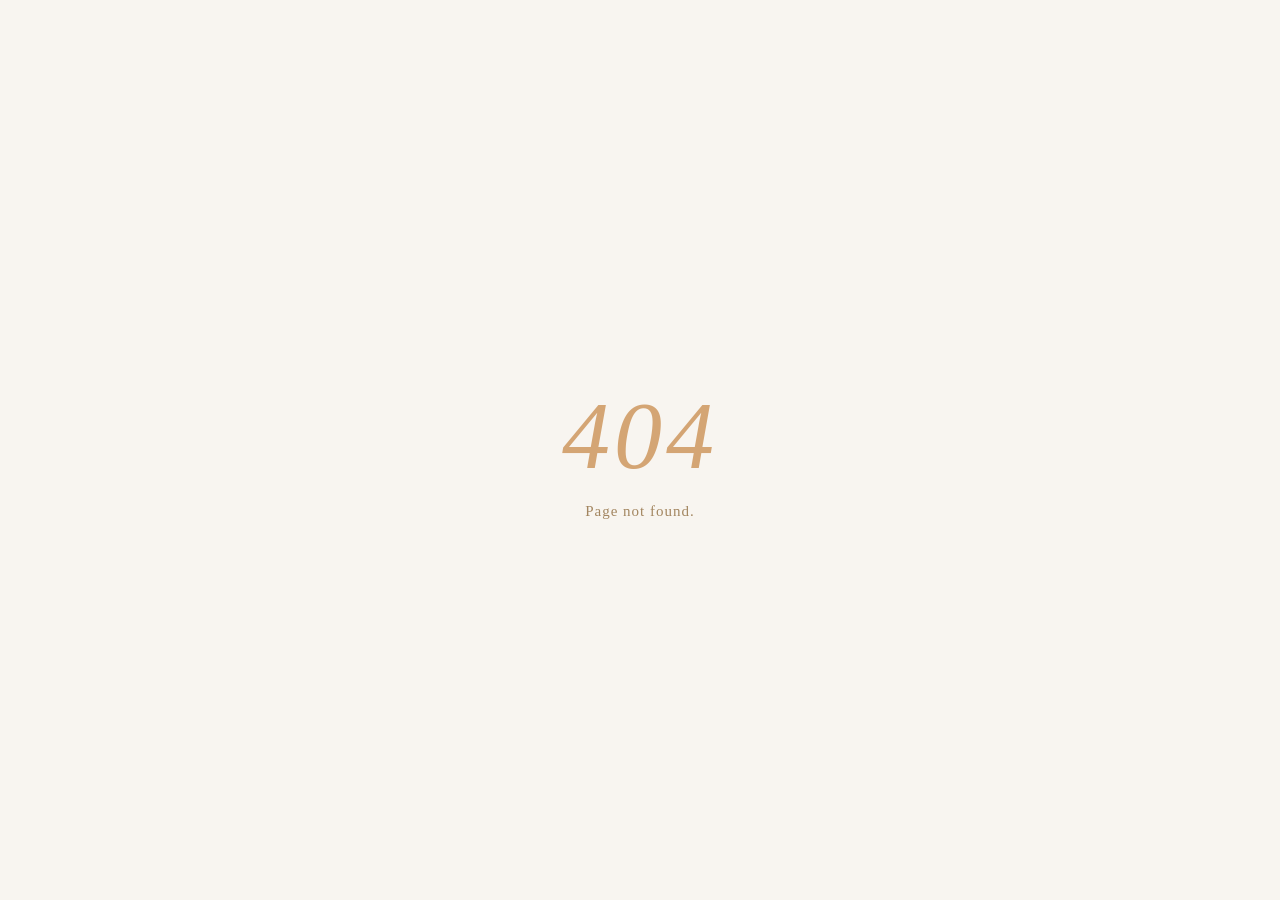
==== commit 6a5f7148: "Move Bryan & Frances site to obscure path, 404 at root Relocates the Jack & Rose Bryan & Frances sit" ====
--- a/index.html
+++ b/index.html
@@ -1,645 +1,43 @@
 <!DOCTYPE html>
 <html lang="en">
-
 <head>
-    <meta charset="utf-8">
-    <title>Bryan & Frances Wedding Website</title>
-    <meta content="width=device-width, initial-scale=1.0" name="viewport">
-    <meta content="Free HTML Templates" name="keywords">
-    <meta content="Free HTML Templates" name="description">
-
-    <!-- Favicon -->
-    <link href="img/favicon.ico" rel="icon">
-
-    <!-- Google Web Fonts -->
-    <link rel="preconnect" href="https://fonts.gstatic.com">
-    <link href="https://fonts.googleapis.com/css2?family=Great+Vibes&family=Montserrat:wght@400;600&display=swap" rel="stylesheet"> 
-
-    <!-- Font Awesome -->
-    <link href="https://cdnjs.cloudflare.com/ajax/libs/font-awesome/5.10.0/css/all.min.css" rel="stylesheet">
-
-    <!-- Libraries Stylesheet -->
-    <link href="lib/owlcarousel/assets/owl.carousel.min.css" rel="stylesheet">
-    <link href="lib/lightbox/css/lightbox.min.css" rel="stylesheet">
-    
-
-    <!-- Customized Bootstrap Stylesheet -->
-    <link href="css/style.css" rel="stylesheet">
-
-    <!-- Responsive overrides (must load AFTER style.css) -->
-    <link href="css/responsive.css" rel="stylesheet">
+  <meta charset="utf-8">
+  <meta name="viewport" content="width=device-width, initial-scale=1.0">
+  <meta name="robots" content="noindex,nofollow,noarchive,nosnippet">
+  <title>404 - Not Found</title>
+  <style>
+    html, body { margin: 0; padding: 0; height: 100%; }
+    body {
+      background: #f8f5f0;
+      color: #5a5147;
+      font-family: Georgia, 'Times New Roman', serif;
+      display: flex;
+      align-items: center;
+      justify-content: center;
+      text-align: center;
+      padding: 20px;
+      box-sizing: border-box;
+    }
+    h1 {
+      font-size: 96px;
+      font-weight: normal;
+      font-style: italic;
+      color: #d4a574;
+      margin: 0 0 12px;
+      letter-spacing: 4px;
+    }
+    p {
+      font-size: 15px;
+      color: #a38660;
+      margin: 0;
+      letter-spacing: 1px;
+    }
+  </style>
 </head>
-
-<body data-spy="scroll" data-target=".navbar" data-offset="51">
-    <!-- Navbar Start -->
-    <nav class="navbar fixed-top shadow-sm navbar-expand-lg bg-dark navbar-dark py-3 py-lg-0 px-lg-5">
-        <a href="index.html" class="navbar-brand d-block d-lg-none">
-            <h1 class="font-secondary text-white mb-n2">Bryan <span class="text-primary">&</span> Frances</h1>
-        </a>
-        <button type="button" class="navbar-toggler" data-toggle="collapse" data-target="#navbarCollapse">
-            <span class="navbar-toggler-icon"></span>
-        </button>
-        <div class="collapse navbar-collapse justify-content-between" id="navbarCollapse">
-            <div class="navbar-nav ml-auto py-0">
-                <a href="#home" class="nav-item nav-link active">Home</a>
-                <a href="#about" class="nav-item nav-link">About</a>
-                <a href="#story" class="nav-item nav-link">Story</a>
-                <a href="#gallery" class="nav-item nav-link">Gallery</a>
-            </div>
-            <a href="index.html" class="navbar-brand mx-5 d-none d-lg-block">
-                <h1 class="font-secondary text-white mb-n2">Byran <span class="text-primary">&</span> Frances</h1>
-            </a>
-            <div class="navbar-nav mr-auto py-0">
-                <a href="#family" class="nav-item nav-link">Family</a>
-                <a href="#event" class="nav-item nav-link">Event</a>
-                <a href="#rsvp" class="nav-item nav-link">RSVP</a>
-                <a href="#contact" class="nav-item nav-link"></a>
-            </div>
-        </div>
-    </nav>
-    <!-- Navbar End -->
-
-
-    <!-- Carousel Start -->
-    <div class="container-fluid p-0 mb-5 pb-5" id="home">
-        <div id="header-carousel" class="carousel slide carousel-fade" data-ride="carousel">
-            <div class="carousel-inner">
-                <div class="carousel-item position-relative active" style="height: 100vh; min-height: 400px;">
-                    <img class="position-absolute w-100 h-100" src="img/zxc.jpg" style="object-fit: cover;">
-                    <div class="carousel-caption d-flex flex-column align-items-center justify-content-center">
-                        <div class="p-3" style="max-width: 900px;">
-                            <h1 class="display-1 font-secondary text-white mt-n3 mb-md-4">Bryan & Frances</h1>
-                            <div class="d-inline-block border-top border-bottom border-light py-3 px-4">
-                                <h3 class="text-uppercase font-weight-normal text-white m-0" style="letter-spacing: 2px;">We're getting married</h3>
-                            </div>
-                            
-                        </div>
-                    </div>
-                </div>
-                <div class="carousel-item position-relative" style="height: 100vh; min-height: 400px;">
-                    <img class="position-absolute w-100 h-100" src="img/qwe.jpg" style="object-fit: cover;">
-                    <div class="carousel-caption d-flex flex-column align-items-center justify-content-center">
-                        <div class="p-3" style="max-width: 900px;">
-                            <h1 class="display-1 font-secondary text-white mt-n3 mb-md-4">Bryan & Frances</h1>
-                            <div class="d-inline-block border-top border-bottom border-light py-3 px-4">
-                                <h3 class="text-uppercase font-weight-normal text-white m-0" style="letter-spacing: 2px;">We're getting married</h3>
-                            </div>
-                            
-                        </div>
-                    </div>
-                </div>
-            </div>
-            <a class="carousel-control-prev justify-content-start" href="#header-carousel" data-slide="prev">
-                <div class="btn btn-primary px-0" style="width: 68px; height: 68px;">
-                    <span class="carousel-control-prev-icon mt-3"></span>
-                </div>
-            </a>
-            <a class="carousel-control-next justify-content-end" href="#header-carousel" data-slide="next">
-                <div class="btn btn-primary px-0" style="width: 68px; height: 68px;">
-                    <span class="carousel-control-next-icon mt-3"></span>
-                </div>
-            </a>
-        </div>
-    </div>
-    <!-- Carousel End -->
-
-
-    <!-- Video Modal Start -->
-    <div class="modal fade" id="videoModal" tabindex="-1" role="dialog" aria-labelledby="exampleModalLabel" aria-hidden="true">
-        <div class="modal-dialog" role="document">
-            <div class="modal-content">
-                <div class="modal-body">
-                    <button type="button" class="close" data-dismiss="modal" aria-label="Close">
-                        <span aria-hidden="true">&times;</span>
-                    </button>        
-                    <!-- 16:9 aspect ratio -->
-                    <div class="embed-responsive embed-responsive-16by9">
-                        <iframe class="embed-responsive-item" src="" id="video"  allowscriptaccess="always" allow="autoplay"></iframe>
-                    </div>
-                </div>
-            </div>
-        </div>
-    </div>
-    <!-- Video Modal End -->
-    <div class="wedding-countdown">
-    <div class="timer-box">
-        <span id="days">00</span>
-        <p>Days</p>
-    </div>
-    <div class="timer-box">
-        <span id="hours">00</span>
-        <p>Hours</p>
-    </div>
-    <div class="timer-box">
-        <span id="minutes">00</span>
-        <p>Mins</p>
-    </div>
-    <div class="timer-box">
-        <span id="seconds">00</span>
-        <p>Secs</p>
-    </div>
-</div>
-
-    <!-- About Start -->
-    <div class="container-fluid py-5" id="about">
-        <div class="container py-5">
-            <div class="section-title position-relative text-center">
-                <h6 class="text-uppercase text-primary mb-3" style="letter-spacing: 3px;">About</h6>
-                <h1 class="font-secondary display-4">Groom & Bride</h1>
-                <i class="far fa-heart text-dark"></i>
-            </div>
-            <div class="row m-0 mb-4 mb-md-0 pb-2 pb-md-0">
-                <div class="col-md-6 p-0 text-center text-md-right">
-                    <div class="h-100 d-flex flex-column justify-content-center bg-secondary p-5">
-                        <h3 class="mb-3">The Groom</h3>
-                        <p>With a sharp sense of style and an even sharper wit, Bryan is officially ready to trade his "Bachelor" title for "Groom." Known for being the guy who can handle any situation with a cool head and a pair of classic shades, he brings a perfect balance of confidence and heart to everything he does.</p>
-                        <h3 class="font-secondary font-weight-normal text-muted mb-3"><i class="fa fa-male text-primary pr-3"></i>Bryan</h3>
-                        <div class="position-relative">
-                            
-                        </div>
-                    </div>
-                </div>
-                <div class="col-md-6 p-0" style="min-height: 400px;">
-                    <img class="position-absolute w-100 h-100" src="img/groom.jpg" style="object-fit: cover;">
-                </div>
-            </div>
-            <div class="row m-0">
-                <div class="col-md-6 p-0" style="min-height: 400px;">
-                    <img class="position-absolute w-100 h-100" src="img/bride.png" style="object-fit: cover;">
-                </div>
-                <div class="col-md-6 p-0 text-center text-md-left">
-                    <div class="h-100 d-flex flex-column justify-content-center bg-secondary p-5">
-                        <h3 class="mb-3">The Bride</h3>
-                        <p>With her radiant smile, incredible energy, and unwavering grace, Frances is officially counting down to her 'I Do'. Known for her adventurous spirit and genuine kindness, she is a bright light to all who know her.</p>
-                        <h3 class="font-secondary font-weight-normal text-muted mb-3"><i class="fa fa-female text-primary pr-3"></i>Frances</h3>
-                        <div class="position-relative">
-                            
-                        </div>
-                    </div>
-                </div>
-            </div>
-        </div>
-    </div>
-    <!-- About End -->
-
-
-    <!-- Story Start -->
-    <div class="container-fluid py-5" id="story">
-        <div class="container pt-5 pb-3">
-            <div class="section-title position-relative text-center">
-                <h6 class="text-uppercase text-primary mb-3" style="letter-spacing: 3px;">Story</h6>
-                <h1 class="font-secondary display-4">Our Love Story</h1>
-                <i class="far fa-heart text-dark"></i>
-            </div>
-            <div class="container timeline position-relative p-0">
-                <div class="row">
-                    <div class="col-md-6 text-center text-md-right">
-                        <img class="img-fluid mr-md-3" src="img/zzz.jpg" alt="">
-                    </div>
-                    <div class="col-md-6 text-center text-md-left">
-                        <div class="h-100 d-flex flex-column justify-content-center bg-secondary p-4 ml-md-3">
-                            <h4 class="mb-2"></h4>
-                            <p class="text-uppercase mb-2"></p>
-                            <p class="m-0">Their story began in 2006, when Bryan and Frances first started talking to each other, even before they had the chance to meet in person. What started as simple conversations slowly turned into a special connection filled with comfort, understanding, and genuine affection.</p>
-                            <p class="m-0">Their first meeting finally happened on Frances’ birthday in 2007. On that special day, Bryan made an effort to find their house just to see Frances, a simple gesture that became the beginning of something beautiful. From then on, Bryan would often travel to Bataan to visit her, even though he came all the way from Manila after work. No matter how tiring the journey was, he never failed to make time for Frances.</p>
-                        </div>
-                    </div>
-                </div>
-                <div class="row">
-                    <div class="col-md-6 text-center text-md-right">
-                        <div class="h-100 d-flex flex-column justify-content-center bg-secondary p-4 mr-md-3">
-                            <h4 class="mb-2"></h4>
-                            <p class="text-uppercase mb-2"></p>
-                            <p class="m-0">Although they were not officially together at first, they already shared a deep understanding and connection. As time passed, their bond grew stronger through love, care, and constant effort for one another. Then on May 18, 2007, they finally decided to make their relationship official.</p>
-                            <p class="m-0">For Frances, Bryan was more than just someone she loved — he was an answered prayer. She once asked God for a sign: that the man meant for her would be the one who would give her a single white rose. Unexpectedly, Bryan gave her exactly that one white rose. From that moment on, Frances believed that Bryan was truly the man God had destined for her.</p>
-                        </div>
-                    </div>
-                    <div class="col-md-6 text-center text-md-left">
-                        <img class="img-fluid ml-md-3" src="img/aaa.jpg" alt="">
-                    </div>
-                </div>
-                <div class="row">
-                    <div class="col-md-6 text-center text-md-right">
-                        <img class="img-fluid mr-md-3" src="img/qqq.jpg" alt="">
-                    </div>
-                    <div class="col-md-6 text-center text-md-left">
-                        <div class="h-100 d-flex flex-column justify-content-center bg-secondary p-4 ml-md-3">
-                            <h4 class="mb-2"></h4>
-                            <p class="text-uppercase mb-2"></p>
-                            <p class="m-0">As their love continued to grow, they were blessed with two wonderful children. Their firstborn was born on March 26, 2012, and their youngest child came into their lives on October 10, 2015. Their children became the greatest fruits of their love and the inspiration behind all their hard work and sacrifices.</p>
-                            <p class="m-0">Throughout the years, their relationship was tested many times, but with God’s guidance, their love only became stronger. Every challenge they faced helped strengthen their faith, commitment, and devotion to one another. On January 7, 2026, Bryan and Frances officially became husband and wife through a civil wedding — a meaningful milestone in their journey together.</p>
-                        </div>
-                    </div>
-                </div>
-                <div class="row">
-                    <div class="col-md-6 text-center text-md-right">
-                        <div class="h-100 d-flex flex-column justify-content-center bg-secondary p-4 mr-md-3">
-                            <h4 class="mb-2"></h4>
-                            <p class="text-uppercase mb-2"></p>
-                            <p class="m-0">And now, the long-awaited day has finally come — the day they will once again stand before God to receive His blessing through the sacrament of marriage, beginning another beautiful chapter of their lives together, united in love, faith, and family.</p>
-                        </div>
-                    </div>
-                    <div class="col-md-6 text-center text-md-left">
-                        <img class="img-fluid ml-md-3" src="img/111.jpg" alt="">
-                    </div>
-                </div>
-            </div>
-        </div>
-    </div>
-    <!-- Story End -->
-
-
-    <!-- Gallery Start -->
-    <div class="container-fluid bg-gallery" id="gallery" style="padding: 120px 0; margin: 90px 0;">
-        <div class="section-title position-relative text-center" style="margin-bottom: 120px;">
-            <h6 class="text-uppercase text-primary mb-3" style="letter-spacing: 3px;">Gallery</h6>
-            <h1 class="font-secondary display-4 text-white">Our Photo Gallery</h1>
-            <i class="far fa-heart text-white"></i>
-        </div>
-        <div class="owl-carousel gallery-carousel">
-            <div class="gallery-item">
-                <img class="img-fluid w-100" src="img/gallery-1.jpg" height="25" width="25" alt="">
-                <a href="img/gallery-1.jpg" data-lightbox="gallery">
-                    <i class="fa fa-2x fa-plus text-white"></i>
-                </a>
-            </div>
-            <div class="gallery-item">
-                <img class="img-fluid w-100" src="img/gallery-2.jpg" height="100" width="100" alt="">
-                <a href="img/gallery-2.jpg" data-lightbox="gallery">
-                    <i class="fa fa-2x fa-plus text-white"></i>
-                </a>
-            </div>
-            <div class="gallery-item">
-                <img class="img-fluid w-100" src="img/gallery-3.jpg" alt="">
-                <a href="img/gallery-3.jpg" data-lightbox="gallery">
-                    <i class="fa fa-2x fa-plus text-white"></i>
-                </a>
-            </div>
-            <div class="gallery-item">
-                <img class="img-fluid w-100" src="img/gallery-4.jpg" alt="">
-                <a href="img/gallery-4.jpg" data-lightbox="gallery">
-                    <i class="fa fa-2x fa-plus text-white"></i>
-                </a>
-            </div>
-            <div class="gallery-item">
-                <img class="img-fluid w-100" src="img/gallery-5.jpg" alt="">
-                <a href="img/gallery-5.jpg" data-lightbox="gallery">
-                    <i class="fa fa-2x fa-plus text-white"></i>
-                </a>
-            </div>
-            <div class="gallery-item">
-                <img class="img-fluid w-100" src="img/gallery-6.jpg" alt="">
-                <a href="img/gallery-6.jpg" data-lightbox="gallery">
-                    <i class="fa fa-2x fa-plus text-white"></i>
-                </a>
-            </div>
-        </div>
-    </div>
-    <!-- Gallery End -->
-
-
-    <!-- Event Start -->
-    <div class="container-fluid py-5" id="event">
-        <div class="container py-5">
-            <div class="section-title position-relative text-center">
-                <h6 class="text-uppercase text-primary mb-3" style="letter-spacing: 3px;">Event</h6>
-                <h1 class="font-secondary display-4">Our Wedding Event</h1>
-                <i class="far fa-heart text-dark"></i>
-            </div>
-            <div class="row justify-content-center">
-                <div class="col-md-6 text-center">
-                    <h5 class="font-weight-normal text-muted mb-3 pb-3"></h5>
-                </div>
-            </div>
-            <div class="row">
-                <div class="col-md-6 border-right border-primary">
-                    <div class="text-center text-md-right mr-md-3 mb-4 mb-md-0">
-                        <img class="img-fluid mb-4" src="img/123.jpg" height="100" width="150" alt="">
-                        <h4 class="mb-3">The Ceremony</h4>
-                        <p class="mb-2">Monte De Piedad Divine Mercy Shrine</p>
-                        <p class="mb-0">1:30 PM</p>
-                    </div>
-                </div>
-                <div class="col-md-6">
-                    <div class="text-center text-md-left ml-md-3">
-                        <img class="img-fluid mb-4" src="img/456.jpg" height="100" width="190" alt="">
-                        <h4 class="mb-3">The Reception</h4>
-                        <p class="mb-2">Bienvenida Clubhouse Altierra Residence</p>
-                        <p class="mb-0">Roman Superhighway, Abucay, Bataan</p>
-                    </div>
-                </div>
-            </div>
-        </div>
-    </div>
-    <!-- Event End -->
-
-
-    <!-- Friends & Family Start -->
-    <div class="container-fluid py-5" id="family">
-        <div class="container pt-5 pb-3">
-            <div class="section-title position-relative text-center">
-                <h6 class="text-uppercase text-primary mb-3" style="letter-spacing: 3px;"></h6>
-                <h1 class="font-secondary display-4">Groomsmen & Bridesmaid</h1>
-                <i class="far fa-heart text-dark"></i>
-            </div>
-            <div class="row">
-                <div class="col-12 text-center mb-2">
-                    <ul class="list-inline mb-4" id="portfolio-flters">
-                        <li class="btn btn-outline-primary font-weight-bold m-1 py-2 px-4" data-filter=".first">Groomsmen</li>
-                        <li class="btn btn-outline-primary font-weight-bold m-1 py-2 px-4" data-filter=".second">Bridesmaid</li>
-                    </ul>
-                </div>
-            </div>
-            <div class="row portfolio-container">
-                <div class="col-lg-4 col-md-6 mb-4 portfolio-item first">
-                    <div class="position-relative mb-2">
-                        <img class="img-fluid w-100" src="img/prof-1.jpg" height="25" width="25" alt="">
-                        <div class="bg-secondary text-center p-4">
-                            <h4 class="mb-3">John Micheal M. Baltazar</h4>
-                            <p class="text-uppercase"></p>
-                            <div class="d-inline-block">
-                                
-                            </div>
-                        </div>
-                    </div>
-                </div>
-                <div class="col-lg-4 col-md-6 mb-4 portfolio-item first">
-                    <div class="position-relative mb-2">
-                        <img class="img-fluid w-100" src="img/prof-1.jpg" height="25" width="25" alt="">
-                        <div class="bg-secondary text-center p-4">
-                            <h4 class="mb-3">Arjel B. Quiambao</h4>
-                            <p class="text-uppercase"></p>
-                            <div class="d-inline-block">
-                                
-                            </div>
-                        </div>
-                    </div>
-                </div>
-                <div class="col-lg-4 col-md-6 mb-4 portfolio-item first">
-                    <div class="position-relative mb-2">
-                       <img class="img-fluid w-100" src="img/prof-1.jpg" height="25" width="25" alt="">
-                        <div class="bg-secondary text-center p-4">
-                            <h4 class="mb-3">Arnel S. Manlutac</h4>
-                            <p class="text-uppercase"></p>
-                            <div class="d-inline-block">
-                                
-                            </div>
-                        </div>
-                    </div>
-                </div>
-                <div class="col-lg-4 col-md-6 mb-4 portfolio-item first">
-                    <div class="position-relative mb-2">
-                        <img class="img-fluid w-100" src="img/prof-1.jpg" height="25" width="25" alt="">
-                        <div class="bg-secondary text-center p-4">
-                            <h4 class="mb-3">James S. Suarez</h4>
-                            <p class="text-uppercase"></p>
-                            <div class="d-inline-block">
-                                
-                            </div>
-                        </div>
-                    </div>
-                </div>
-                <div class="col-lg-4 col-md-6 mb-4 portfolio-item first">
-                    <div class="position-relative mb-2">
-                        <img class="img-fluid w-100" src="img/prof-1.jpg" height="25" width="25" alt="">
-                        <div class="bg-secondary text-center p-4">
-                            <h4 class="mb-3">Genesis D. Mendoza</h4>
-                            <p class="text-uppercase"></p>
-                            <div class="d-inline-block">
-                               
-                            </div>
-                        </div>
-                    </div>
-                </div>
-                <div class="col-lg-4 col-md-6 mb-4 portfolio-item first">
-                    <div class="position-relative mb-2">
-                        <img class="img-fluid w-100" src="img/prof-1.jpg" height="25" width="25" alt="">
-                        <div class="bg-secondary text-center p-4">
-                            <h4 class="mb-3">Geeboy D. Mendoza</h4>
-                            <p class="text-uppercase"></p>
-                            <div class="d-inline-block">
-                            </div>
-                        </div>
-                    </div>
-                </div>
-                <div class="col-lg-4 col-md-6 mb-4 portfolio-item second">
-                    <div class="position-relative mb-2">
-                        <img class="img-fluid w-100" src="img/prof-2.jpg" height="15" width="15" alt="">
-                        <div class="bg-secondary text-center p-4">
-                            <h4 class="mb-3">Cynia A. Baltazar</h4>
-                            <p class="text-uppercase"></p>
-                            <div class="d-inline-block">
-                            </div>
-                        </div>
-                    </div>
-                </div>
-                <div class="col-lg-4 col-md-6 mb-4 portfolio-item first">
-                    <div class="position-relative mb-2">
-                        <img class="img-fluid w-100" src="img/prof-1.jpg" height="25" width="25" alt="">
-                        <div class="bg-secondary text-center p-4">
-                            <h4 class="mb-3">Angelo Maicco L. Calma</h4>
-                            <p class="text-uppercase"></p>
-                            <div class="d-inline-block">
-                            </div>
-                        </div>
-                    </div>
-                </div>
-                <div class="col-lg-4 col-md-6 mb-4 portfolio-item first">
-                    <div class="position-relative mb-2">
-                        <img class="img-fluid w-100" src="img/prof-1.jpg" height="25" width="25" alt="">
-                        <div class="bg-secondary text-center p-4">
-                            <h4 class="mb-3">Danilo C. Reyes</h4>
-                            <p class="text-uppercase"></p>
-                            <div class="d-inline-block">
-                            </div>
-                        </div>
-                    </div>
-                </div>
-                <div class="col-lg-4 col-md-6 mb-4 portfolio-item second">
-                    <div class="position-relative mb-2">
-                        <img class="img-fluid w-100" src="img/prof-2.jpg" height="25" width="25" alt="">
-                        <div class="bg-secondary text-center p-4">
-                            <h4 class="mb-3">Cherry Rose A. Quiambao</h4>
-                            <p class="text-uppercase"></p>
-                            <div class="d-inline-block">
-                            </div>
-                        </div>
-                        </div>
-                    </div>
-                    <div class="col-lg-4 col-md-6 mb-4 portfolio-item second">
-                    <div class="position-relative mb-2">
-                        <img class="img-fluid w-100" src="img/prof-2.jpg" height="25" width="25" alt="">
-                        <div class="bg-secondary text-center p-4">
-                            <h4 class="mb-3">Daryl B. Estrella</h4>
-                            <p class="text-uppercase"></p>
-                            <div class="d-inline-block">
-                            </div>
-                        </div>
-                        </div>
-                    </div>
-                    <div class="col-lg-4 col-md-6 mb-4 portfolio-item second">
-                    <div class="position-relative mb-2">
-                        <img class="img-fluid w-100" src="img/prof-2.jpg" height="25" width="25" alt="">
-                        <div class="bg-secondary text-center p-4">
-                            <h4 class="mb-3">Rica S. Waje</h4>
-                            <p class="text-uppercase"></p>
-                            <div class="d-inline-block">
-                            </div>
-                        </div>
-                        </div>
-                    </div>
-                    <div class="col-lg-4 col-md-6 mb-4 portfolio-item second">
-                    <div class="position-relative mb-2">
-                        <img class="img-fluid w-100" src="img/prof-2.jpg" height="25" width="25" alt="">
-                        <div class="bg-secondary text-center p-4">
-                            <h4 class="mb-3">Mary Joy R. Lastrollo</h4>
-                            <p class="text-uppercase"></p>
-                            <div class="d-inline-block">
-                            </div>
-                        </div>
-                        </div>
-                    </div>
-                    <div class="col-lg-4 col-md-6 mb-4 portfolio-item second">
-                    <div class="position-relative mb-2">
-                        <img class="img-fluid w-100" src="img/prof-2.jpg" height="25" width="25" alt="">
-                        <div class="bg-secondary text-center p-4">
-                            <h4 class="mb-3">Carla Joan D. Guazon</h4>
-                            <p class="text-uppercase"></p>
-                            <div class="d-inline-block">
-                            </div>
-                        </div>
-                        </div>
-                    </div>
-                    <div class="col-lg-4 col-md-6 mb-4 portfolio-item second">
-                    <div class="position-relative mb-2">
-                        <img class="img-fluid w-100" src="img/prof-2.jpg" height="25" width="25" alt="">
-                        <div class="bg-secondary text-center p-4">
-                            <h4 class="mb-3">Liezel D. Lestones</h4>
-                            <p class="text-uppercase"></p>
-                            <div class="d-inline-block">
-                            </div>
-                        </div>
-                        </div>
-                    </div>
-                    <div class="col-lg-4 col-md-6 mb-4 portfolio-item second">
-                    <div class="position-relative mb-2">
-                        <img class="img-fluid w-100" src="img/prof-2.jpg" height="25" width="25" alt="">
-                        <div class="bg-secondary text-center p-4">
-                            <h4 class="mb-3">Florabel Angela Q. Balan</h4>
-                            <p class="text-uppercase"></p>
-                            <div class="d-inline-block">
-                            </div>
-                        </div>
-                        </div>
-                    </div>
-                </div>
-                </div>
-                </div>
-                </div>
-                
-                </div>
-                
-
-            </div>
-        </div>
-    </div>
-    <!-- Friends & Family End -->
-
-
-    <!-- RSVP Start -->
-    <div class="container-fluid py-5" id="rsvp">
-        <div class="container py-5">
-            <div class="section-title position-relative text-center">
-                <h6 class="text-uppercase text-primary mb-3" style="letter-spacing: 3px;">RSVP</h6>
-                <h1 class="font-secondary display-4">Join Our Party</h1>
-                <i class="far fa-heart text-dark"></i>
-            </div>
-            <div class="row justify-content-center">
-                <div class="col-lg-8">
-                    <div class="text-center">
-                        <form action="https://script.google.com/macros/s/AKfycbzzNhQ83DuPpyS82qiGZHXaktlSOz1ppN1vFXklaAgg-1926hm_Clff7oJOgRL-T6ZMfw/exec" method="POST">
-                            <input type="text" name="_honey" style="display:none" tabindex="-1" autocomplete="off"/>
-                            <div class="form-row">
-                                <div class="form-group col-sm-6">
-                                    <input type="text" name="Name" required class="form-control bg-secondary border-0 py-4 px-3" placeholder="Your Name"/>
-                                </div>
-                                <div class="form-group col-sm-6">
-                                    <input type="email" name="Email" required class="form-control bg-secondary border-0 py-4 px-3" placeholder="Your Email"/>
-                                </div>
-                            </div>
-                            <div class="form-row">
-                                <div class="form-group col-sm-6">
-                                    <select name="Number of Guests" required class="form-control bg-secondary border-0" style="height: 52px;">
-                                        <option value="" disabled selected>Number of Guests</option>
-                                        <option value="1">1</option>
-                                        <option value="2">2</option>
-                                        <option value="3">3</option>
-                                        <option value="4">4</option>
-                                    </select>
-                                </div>
-                                <div class="form-group col-sm-6">
-                                    <select name="Attending" required class="form-control bg-secondary border-0" style="height: 52px;">
-                                        <option value="" disabled selected>Will you attend?</option>
-                                        <option value="Yes - All Events">Yes, I'll attend all events</option>
-                                        <option value="Yes - Wedding Only">Yes, wedding ceremony only</option>
-                                        <option value="No">No, I can't make it</option>
-                                    </select>
-                                </div>
-                            </div>
-                            <div class="form-group">
-                                <textarea name="Message" class="form-control bg-secondary border-0 py-2 px-3" rows="5" placeholder="Message" required="required"></textarea>
-                            </div>
-                            <div>
-                                <button class="btn btn-primary font-weight-bold py-3 px-5" type="submit">Submit</button>
-                            </div>
-                        </form>
-                    </div>
-                </div>
-            </div>
-        </div>
-    </div>
-    <!-- RSVP End -->
-
-
-    <!-- Footer Start -->
-    <div class="container-fluid bg-dark text-white py-5" id="contact" style="margin-top: 90px;">
-        <div class="container text-center py-5">
-            <div class="section-title position-relative text-center">
-                <h1 class="font-secondary display-3 text-white">Thank You</h1>
-                <i class="far fa-heart text-white"></i>
-            </div>
-            <div class="d-flex justify-content-center mb-4">
-                
-            </div>
-            <div class="d-flex justify-content-center py-2">
-                <p class="text-white" href="#"></p>
-                <span class="px-3">|</span>
-                <p class="text-white" href="#"></p>
-            </div>
-            
-        </div>
-    </div>
-    <!-- Footer End -->
-
-
-    <!-- Scroll to Bottom -->
-    <i class="fa fa-2x fa-angle-down text-white scroll-to-bottom"></i>
-
-    <!-- Back to Top -->
-    <a href="#" class="btn btn-lg btn-outline-primary btn-lg-square back-to-top"><i class="fa fa-angle-double-up"></i></a>
-
-
-    <!-- JavaScript Libraries -->
-    <script src="https://code.jquery.com/jquery-3.4.1.min.js"></script>
-    <script src="https://stackpath.bootstrapcdn.com/bootstrap/4.4.1/js/bootstrap.bundle.min.js"></script>
-    <script src="lib/easing/easing.min.js"></script>
-    <script src="lib/waypoints/waypoints.min.js"></script>
-    <script src="lib/owlcarousel/owl.carousel.min.js"></script>
-    <script src="lib/isotope/isotope.pkgd.min.js"></script>
-    <script src="lib/lightbox/js/lightbox.min.js"></script>
-
-    <!-- Template Javascript -->
-    <script src="js/main.js"></script>
+<body>
+  <div>
+    <h1>404</h1>
+    <p>Page not found.</p>
+  </div>
 </body>
-
-</html>+</html>
